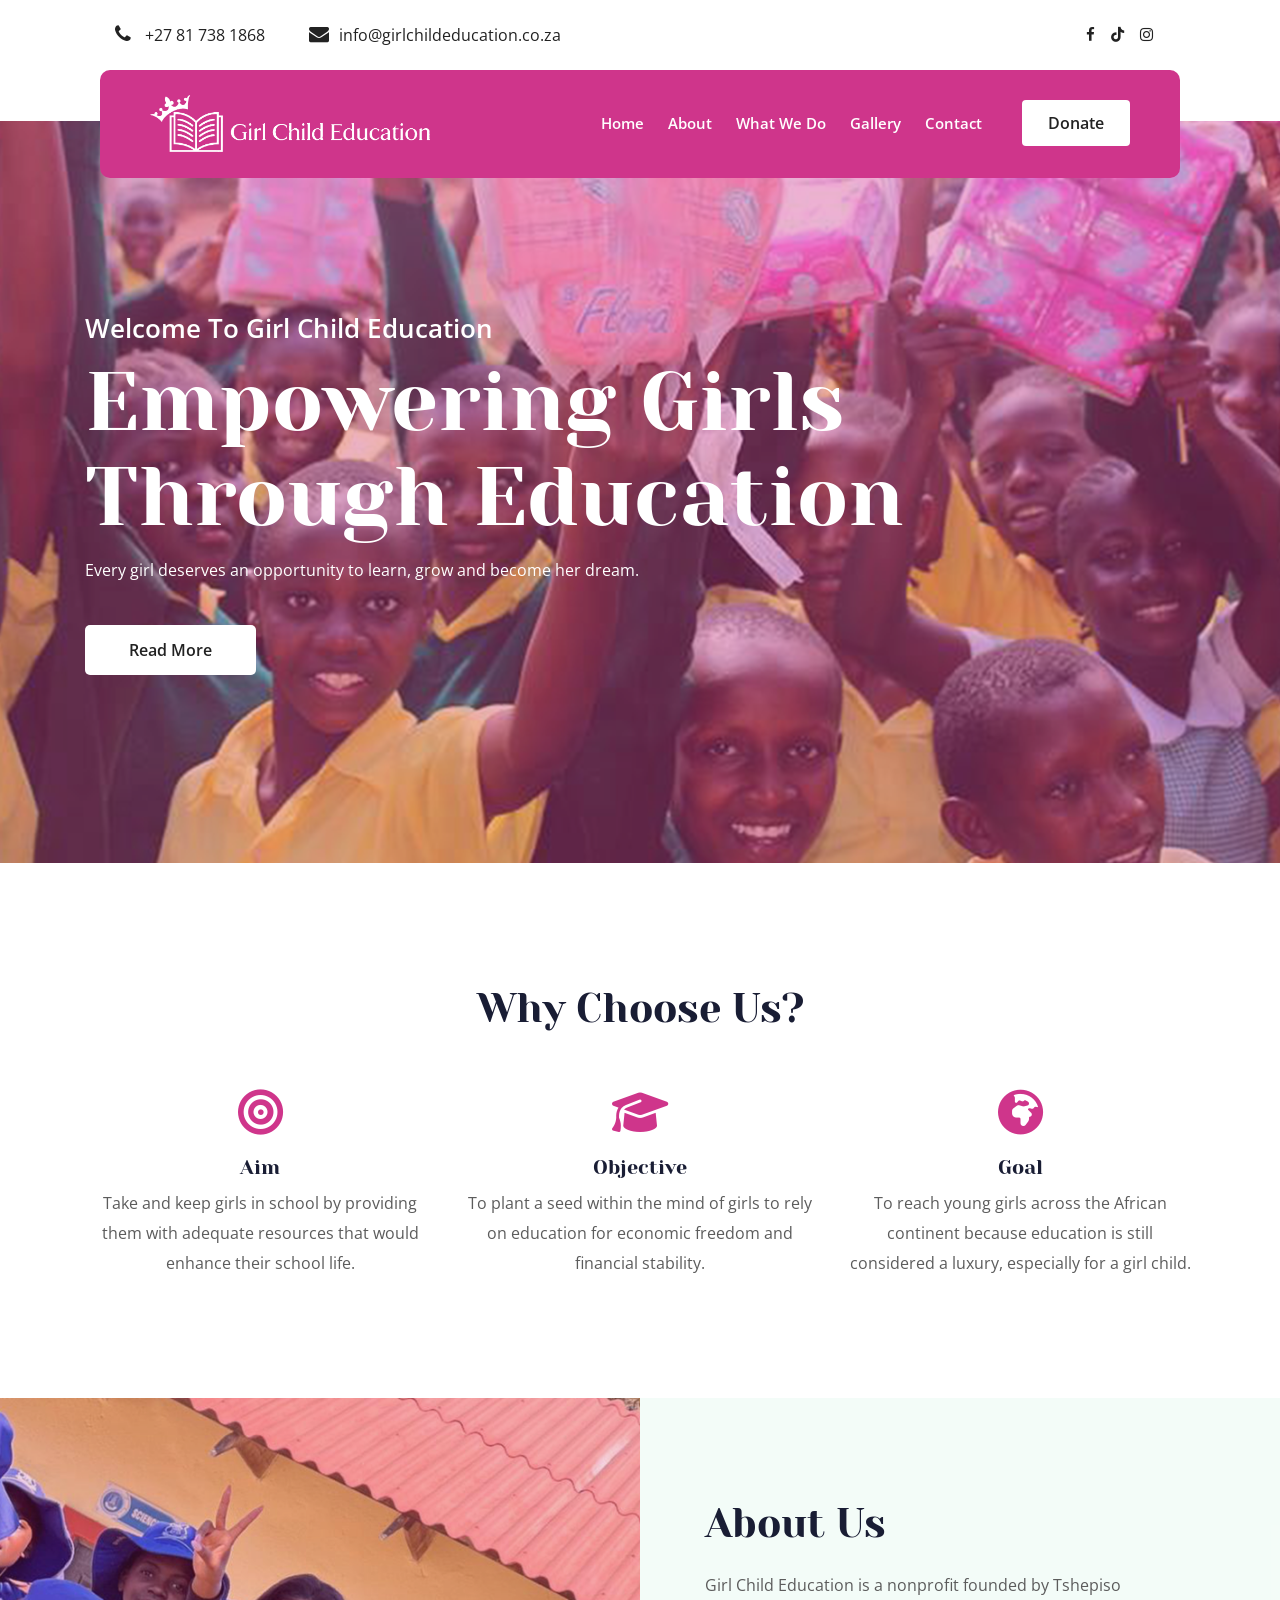
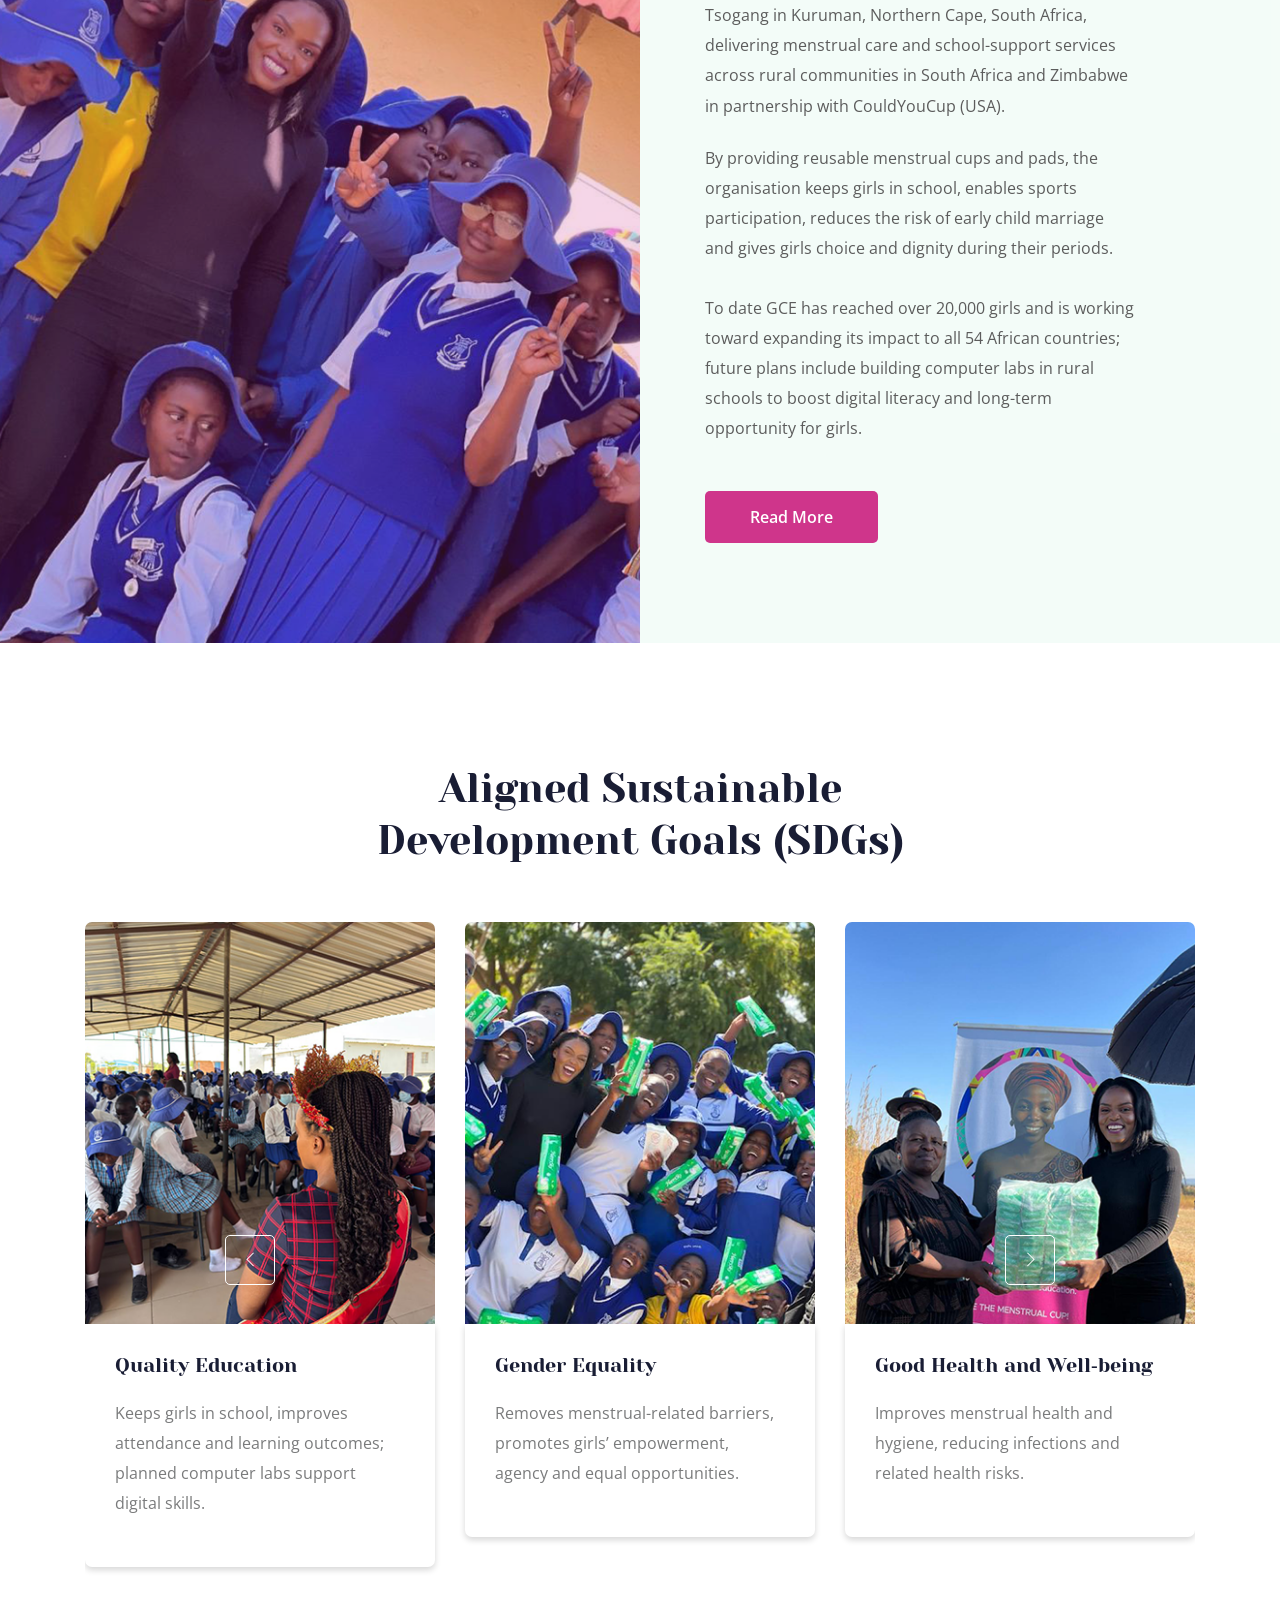
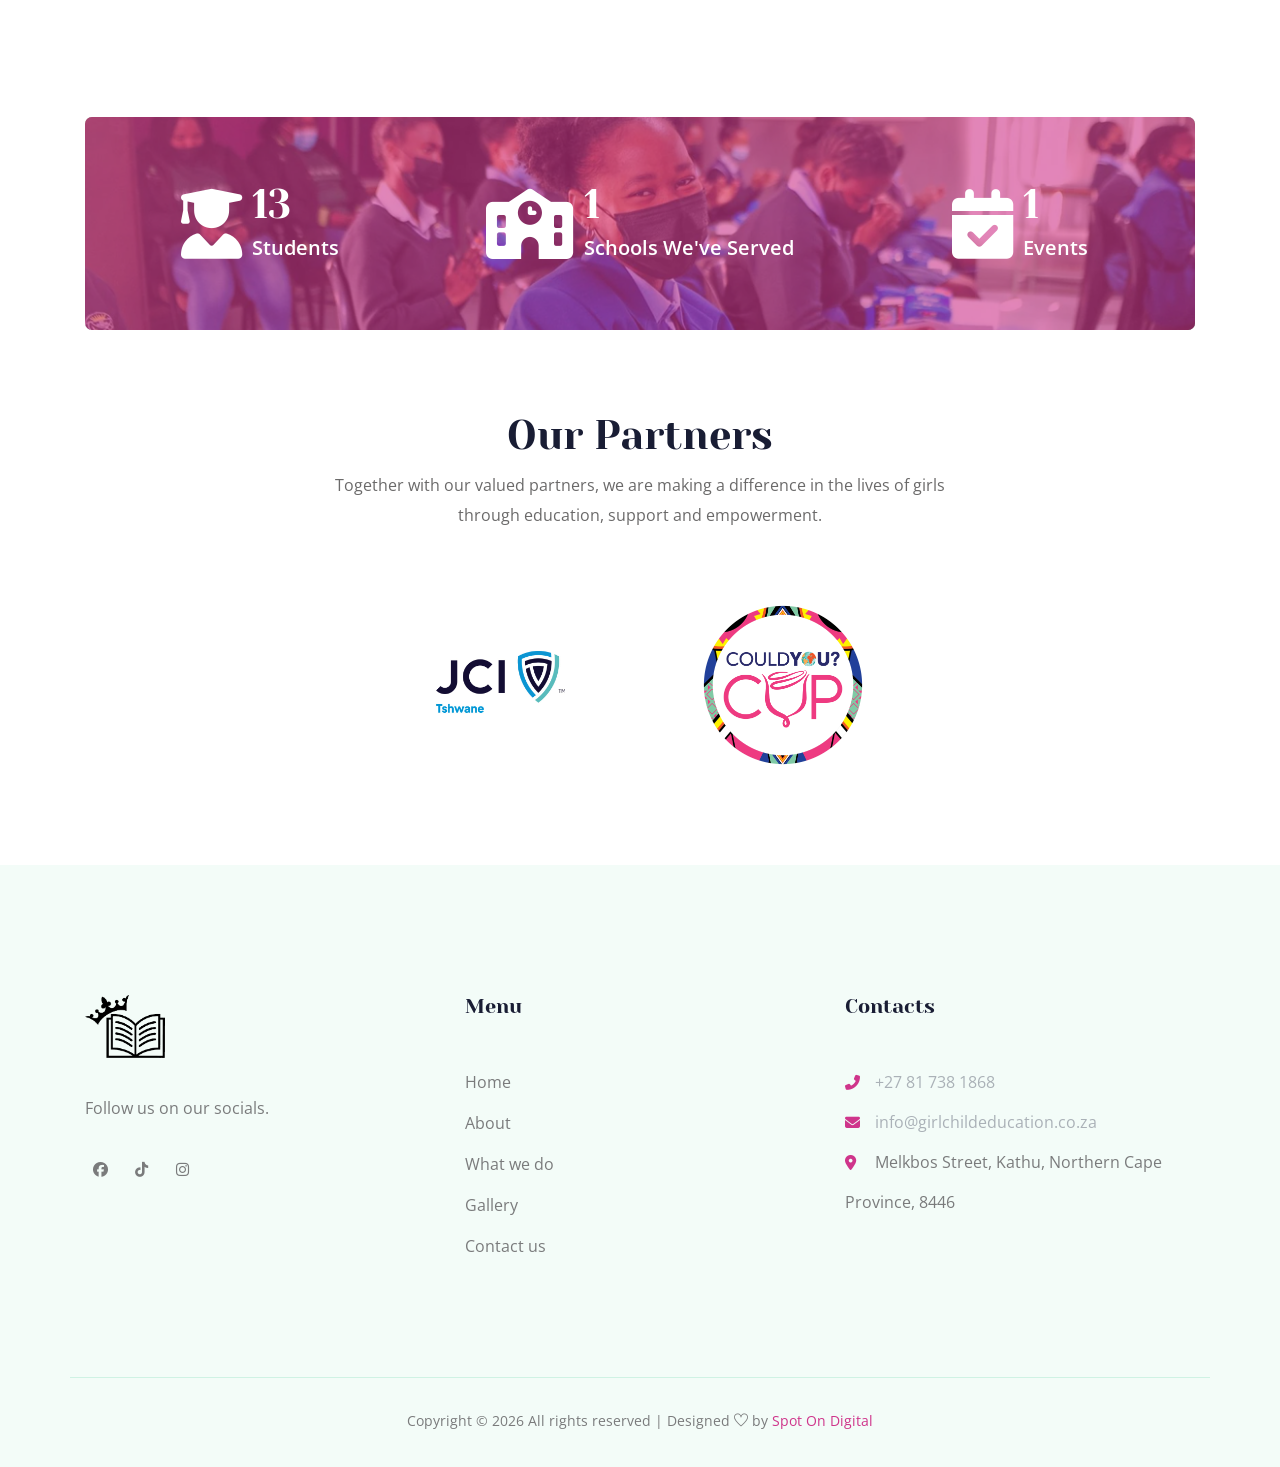
==== index.html @ 6af22355 "Add files via upload" ====
<!doctype html>
<html class="no-js" lang="zxx">

<head>
    <meta charset="utf-8">
    <meta http-equiv="x-ua-compatible" content="ie=edge">
    <title>Girl Child Education</title>
    <meta name="description" content="">
    <meta name="viewport" content="width=device-width, initial-scale=1">

    <!-- <link rel="manifest" href="site.webmanifest"> -->
    <link rel="shortcut icon" type="image/x-icon" href="img/favicon.png">
    
    <link rel="stylesheet" href="https://cdnjs.cloudflare.com/ajax/libs/font-awesome/6.5.2/css/all.min.css">
   

    <!-- CSS here -->
    <link rel="stylesheet" href="css/bootstrap.min.css">
    <link rel="stylesheet" href="css/owl.carousel.min.css">
    <link rel="stylesheet" href="css/magnific-popup.css">
    <link rel="stylesheet" href="css/font-awesome.min.css">
    <link rel="stylesheet" href="css/themify-icons.css">
    <link rel="stylesheet" href="css/nice-select.css">
    <link rel="stylesheet" href="css/flaticon.css">
    <link rel="stylesheet" href="css/gijgo.css">
    <link rel="stylesheet" href="css/animate.css">
    <link rel="stylesheet" href="css/slicknav.css">
    <link rel="stylesheet" href="css/style.css">
    <!-- <link rel="stylesheet" href="css/responsive.css"> -->
</head>

<body>
    <!--[if lte IE 9]>
            <p class="browserupgrade">You are using an <strong>outdated</strong> browser. Please <a href="https://browsehappy.com/">upgrade your browser</a> to improve your experience and security.</p>
        <![endif]-->


    <!-- header-start -->
    <header>
        <div class="header-area ">
            <div class="header-top_area">
                <div class="container-fluid">
                    <div class="row">
                        <div class="col-xl-6 col-md-12 col-lg-8">
                            <div class="short_contact_list">
                                <ul>
                                    <li><a href="#"> <i class="fa fa-phone"></i> +27 81 738 1868</a></li>
                                    <li><a href="#"> <i class="fa fa-envelope"></i>info@girlchildeducation.co.za</a></li>
                                </ul>
                            </div>
                        </div>
                        <div class="col-xl-6 col-md-6 col-lg-4">
                            <div class="social_media_links d-none d-lg-block">
                                <a href="#">
                                    <i class="fa fa-facebook"></i>
                                </a>
                                
                                <a href="#">
                                    <i class="fab fa-tiktok"></i>
                                </a>
                                
                                <a href="#">
                                    <i class="fa fa-instagram"></i>
                                </a>
                            </div>
                        </div>
                    </div>
                </div>
            </div>
            <div id="sticky-header" class="main-header-area">
                <div class="container-fluid">
                    <div class="row align-items-center">
                        
                    <div class="col-xl-3 col-lg-3">
                        <div class="logo">
                            <a href="index.html" class="d-flex align-items-center text-decoration-none">
                                <img src="img/logo.png" alt="Girl Child Education Logo"
                                     style="width: 280px; height: auto; margin-right: 12px;">
                            </a>
                        </div>
                    </div>

                       <div class="col-xl-9 col-lg-9">
                            <div class="main-menu">
                                <nav>
                                    <ul id="navigation">
                                        <li><a href="index.html">Home</a></li>
                                        <li><a href="about.html">About</a></li>
                                        <li><a href="what-we-do.html">What we do</a></li>
                                        <li><a href="gallery.html">Gallery</a></li>
                                        <li><a href="contact.html">Contact</a></li>
                                    </ul>
                                </nav>
                               <div class="Appointment">
                                    <div class="book_btn d-none d-lg-block">
                                        <a href="contact.html">Donate</a>
                                    </div>
                                </div>
                            </div>
                        </div>
                        <div class="col-12">
                            <div class="mobile_menu d-block d-lg-none"></div>
                        </div>
                    </div>
                </div>
            </div>
        </div>
    </header>
    <!-- header-end -->

    <!-- slider_area_start -->
    <div class="slider_area">
        <div class="single_slider  d-flex align-items-center slider_bg_1 overlay2">
            <div class="container">
                <div class="row">
                    <div class="col-lg-9">
                        <div class="slider_text ">
                            <span>Welcome to Girl Child Education</span>
                            <h3>Empowering Girls Through Education</h3>
                            <p>Every girl deserves an opportunity to learn, grow and become her dream.</p>
                            <a href="About.html" class="boxed-btn3">Read More
                            </a>
                        </div>
                    </div>
                </div>
            </div>
        </div>
    </div>
    <!-- slider_area_end -->
    
    
	
<!-- reson_area_start -->
<div class="reson_area section_padding">
    <div class="container">

        <div class="row justify-content-center">
            <div class="col-lg-6">
                <div class="section_title text-center mb-55">
                    <h3>Why Choose Us?</h3>
                </div>
            </div>
        </div>

        <div class="row justify-content-center">

            <!-- Aim -->
            <div class="col-md-4">
                <div class="single-defination text-center">
                    <div class="reason-icon">
                        <i class="fas fa-bullseye"></i>
                    </div>
                    <h4 class="mb-20">Aim</h4>
                    <p>
                        Take and keep girls in school by providing them with adequate resources that would enhance their school life.
                    </p>
                </div>
            </div>

            <!-- Objective -->
            <div class="col-md-4">
                <div class="single-defination text-center">
                    <div class="reason-icon">
                        <i class="fas fa-graduation-cap"></i>
                    </div>
                    <h4 class="mb-20">Objective</h4>
                    <p>
                        To plant a seed within the mind of girls to rely on education for economic freedom and financial stability.
                    </p>
                </div>
            </div>

            <!-- Goal -->
            <div class="col-md-4">
                <div class="single-defination text-center">
                    <div class="reason-icon">
                        <i class="fas fa-earth-africa"></i>
                    </div>
                    <h4 class="mb-20">Goal</h4>
                    <p>
                        To reach young girls across the African continent because education is still considered a luxury, especially for a girl child.
                    </p>
                </div>
            </div>

        </div>
    </div>
</div>
<!-- reson_area_end -->

    
    
    <!-- latest_activites_area_start  -->
    <div class="latest_activites_area">
        <div class=" video_bg_1 video_activite  d-flex align-items-center justify-content-center">
          
        </div>
        <div class="container">
            <div class="row">
                <div class="col-lg-6 offset-lg-6">
                    <div class="activites_info">
                        <div class="section_title">
                            <h3>About Us</h3>
                        </div>
                        <p class="para_1">Girl Child Education is a nonprofit founded by Tshepiso Tsogang in Kuruman, Northern Cape, South Africa, delivering menstrual care and school-support services across rural communities in South Africa and Zimbabwe in partnership with CouldYouCup (USA).</p>
                        <p class="para_2">By providing reusable menstrual cups and pads, the organisation keeps girls in school, enables sports participation, reduces the risk of early child marriage and gives girls choice and dignity during their periods.</p>
                        <p class="para_3">To date GCE has reached over 20,000 girls and is working toward expanding its impact to all 54 African countries; future plans include building computer labs in rural schools to boost digital literacy and long-term opportunity for girls.</p><br><br>
                        <a href="about.html" class="boxed-btn4">Read More</a>
                    </div>
                </div>
            </div>
        </div>
    </div>
    <!-- latest_activites_area_end  -->

   
    

    <!-- popular_causes_area_start  -->
    <div class="popular_causes_area section_padding">
        <div class="container">
            <div class="row justify-content-center">
                <div class="col-lg-6">
                    <div class="section_title text-center mb-55">
                        <h3>Aligned Sustainable Development Goals (SDGs)</h3>
                    </div>
                </div>
            </div>
            <div class="row">
                <div class="col-lg-12">
                    <div class="causes_active owl-carousel owl-theme">
                        <div class="single_cause">
                            <div class="thumb">
                                <img src="img/causes/1.png" alt="">
                            </div>
                            <div class="causes_content">
                                
                                <h4>Quality Education</h4>
                                <p>Keeps girls in school, improves attendance and learning outcomes; planned computer labs support digital skills.</p>
                            </div>
                        </div>
                        <div class="single_cause">
                            <div class="thumb">
                                <img src="img/causes/2.png" alt="">
                            </div>
                            <div class="causes_content">
                                
                                <h4>Gender Equality</h4>
                                <p>Removes menstrual-related barriers, promotes girls’ empowerment, agency and equal opportunities.</p>
                               
                            </div>
                        </div>
                        <div class="single_cause">
                            <div class="thumb">
                                <img src="img/causes/3.png" alt="">
                            </div>
                            <div class="causes_content">
                               
                                <h4>Good Health and Well‑being</h4>
                                <p>Improves menstrual health and hygiene, reducing infections and related health risks.</p>
                               
                            </div>
                        </div>
                        <div class="single_cause">
                            <div class="thumb">
                                <img src="img/causes/4.png" alt="">
                            </div>
                            <div class="causes_content">
                                
                                <h4>Clean Water and Sanitation</h4>
                                <p>Menstrual-care distribution pairs with sanitation and WASH needs essential for safe use and management.</p>
                              
                            </div>
                        </div>
                        <div class="single_cause">
                            <div class="thumb">
                                <img src="img/causes/5.png" alt="">
                            </div>
                            <div class="causes_content">
                                
                                <h4>Reduced Inequalities</h4>
                                <p>Targets underserved rural girls across borders, narrowing education and health gaps.</p>
                               
                            </div>
                        </div>
                        <div class="single_cause">
                            <div class="thumb">
                                <img src="img/causes/6.png" alt="">
                            </div>
                            <div class="causes_content">
                               
                                <h4>Industry, Innovation and Infrastructure</h4>
                                <p>Future computer labs build essential digital infrastructure and skills in rural schools.</p>
                               
                            </div>
                        </div>
                        <div class="single_cause">
                            <div class="thumb">
                                <img src="img/causes/7.png" alt="">
                            </div>
                            <div class="causes_content">
                               
                                <h4>Partnerships for the Goals</h4>
                                <p>Cross-border collaboration with CouldYouCup and local stakeholders strengthens delivery and scale.</p>
                               
                            </div>
                        </div>
                    </div>
                </div>
            </div>
        </div>
    </div>
    <!-- popular_causes_area_end  -->

  
<!-- counter_area_start -->
<div class="counter_area">
    <div class="container">
        <div class="counter_bg overlay">
            <div class="row">

                <!-- Students -->
                <div class="col-lg-4 col-md-6">
                    <div class="single_counter d-flex align-items-center justify-content-center">
                        <div class="icon">
                            <i class="fas fa-user-graduate"></i>
                        </div>
                        <div class="events">
                            <h3 class="counter">200</h3>
                            <p>Students</p>
                        </div>
                    </div>
                </div>

                <!-- Schools -->
                <div class="col-lg-4 col-md-6">
                    <div class="single_counter d-flex align-items-center justify-content-center">
                        <div class="icon">
                            <i class="fas fa-school"></i>
                        </div>
                        <div class="events">
                            <h3 class="counter">30</h3>
                            <p>Schools We've Served</p>
                        </div>
                    </div>
                </div>

                <!-- Events -->
                <div class="col-lg-4 col-md-6">
                    <div class="single_counter d-flex align-items-center justify-content-center">
                        <div class="icon">
                            <i class="fas fa-calendar-check"></i>
                        </div>
                        <div class="events">
                            <h3 class="counter">20</h3>
                            <p>Events</p>
                        </div>
                    </div>
                </div>

            </div>
        </div>
    </div>
</div>
<!-- counter_area_end -->


    

   <!-- Our Partners Section Start -->
<section class="gce-partners-area section_padding">
    <div class="container">

        <div class="row justify-content-center">
            <div class="col-lg-7">
                <div class="section_title text-center mb-55">
                    <h3>Our Partners</h3>
                    <p>
                        Together with our valued partners, we are making a difference
                        in the lives of girls through education, support and empowerment.
                    </p>
                </div>
            </div>
        </div>

        <div class="row justify-content-center align-items-center gce-partners-list">

            <!-- Partner 1 -->
            <div class="col-lg-3 col-md-4 col-6">
                <div class="gce-partner-logo">
                    <img src="img/partners/partner-1.jpeg"
                         alt="Partner 1">
                </div>
            </div>

            <!-- Partner 2 -->
            <div class="col-lg-3 col-md-4 col-6">
                <div class="gce-partner-logo">
                    <img src="img/partners/partner-2.jpeg"
                         alt="Partner 2">
                </div>
            </div>


        </div>

    </div>
</section>
<!-- Our Partners Section End -->
    
    
   
   <!-- footer_start  -->
    <footer class="footer">
        <div class="footer_top">
            <div class="container">
                <div class="row">
                    
                    <div class="col-xl-4 col-md-6 col-lg-4">
                        <div class="footer_widget">
                            <div class="footer_logo">
                                <a href="#">
                                    <img src="img/logo-black2.png" alt="Girl Child Education"
                                         style="width: 80px; height: auto;">
                                </a>
                            </div>

                            <p class="address_text">Follow us on our socials.</p>

                            <div class="socail_links">
                                <ul>
                                    <li>
                                        <a href="#" target="_blank" aria-label="Facebook">
                                            <i class="fab fa-facebook-f"></i>
                                        </a>
                                    </li>
                                    <li>
                                        <a href="#" target="_blank" aria-label="TikTok">
                                            <i class="fab fa-tiktok"></i>
                                        </a>
                                    </li>
                                    <li>
                                        <a href="#" target="_blank" aria-label="Instagram">
                                            <i class="fab fa-instagram"></i>
                                        </a>
                                    </li>
                                </ul>
                            </div>
                        </div>
                    </div>

                    <div class="col-xl-4 col-md-6 col-lg-2">
                        <div class="footer_widget">
                            <h3 class="footer_title">
                                Menu
                            </h3>
                            <ul class="links">
                                <li><a href="#">Home</a></li>
                                <li><a href="#">About</a></li>
                                <li><a href="#">What we do</a></li>
                                <li><a href="#">Gallery</a></li>
                                <li><a href="#">Contact us</a></li>
                            </ul>
                        </div>
                    </div>
                    
                     <div class="col-xl-4 col-md-6 col-lg-3">
                        <div class="footer_widget">
                            <h3 class="footer_title">
                                Contacts
                            </h3>

                            <div class="contacts">
                                <p>
                                    <i class="fas fa-phone-alt"></i>
                                    <a href="tel:+27817381868">+27 81 738 1868</a>
                                    <br>

                                    <i class="fas fa-envelope"></i>
                                    <a href="mailto:info@girlchildeducation.co.za">
                                        info@girlchildeducation.co.za
                                    </a>
                                    <br>

                                    <i class="fas fa-map-marker-alt"></i>
                                    Melkbos Street, Kathu, Northern Cape Province, 8446

                                </p>
                            </div>
                        </div>
                    </div>
                  
                </div>
            </div>
        </div>
        
            <div class="copy-right_text">
                <div class="container">
                    <div class="row">
                        <div class="bordered_1px"></div>

                        <div class="col-xl-12">
                            <p class="copy_right text-center">
                                Copyright &copy;
                                <script>document.write(new Date().getFullYear());</script>
                                All rights reserved |
                                Designed <i class="ti-heart" aria-hidden="true"></i> by
                                <a href="https://spotondigital.co.za" target="_blank">
                                    Spot On Digital
                                </a>
                            </p>
                        </div>
                    </div>
                </div>
            </div>

    </footer>
    <!-- footer_end  -->

    <!-- link that opens popup -->
    
    
        <script src="js/jquery.min.js"></script>
    <script src="js/owl.carousel.min.js"></script>

    <script>
    $('.causes_active').owlCarousel({
        loop: true,
        margin: 30,
        nav: true,
        dots: true,
        autoplay: false,
        navText: ['<span>&#8249;</span>', '<span>&#8250;</span>'],
        responsive: {
            0: {
                items: 1
            },
            600: {
                items: 2
            },
            1000: {
                items: 3
            }
        }
    });
    </script>
    

    
    <!-- JS here -->
    <script src="js/vendor/modernizr-3.5.0.min.js"></script>
    <script src="js/vendor/jquery-1.12.4.min.js"></script>
    <script src="js/popper.min.js"></script>
    <script src="js/bootstrap.min.js"></script>
    <script src="js/owl.carousel.min.js"></script>
    <script src="js/isotope.pkgd.min.js"></script>
    <script src="js/ajax-form.js"></script>
    <script src="js/waypoints.min.js"></script>
    <script src="js/jquery.counterup.min.js"></script>
    <script src="js/imagesloaded.pkgd.min.js"></script>
    <script src="js/scrollIt.js"></script>
    <script src="js/jquery.scrollUp.min.js"></script>
    <script src="js/wow.min.js"></script>
    <script src="js/nice-select.min.js"></script>
    <script src="js/jquery.slicknav.min.js"></script>
    <script src="js/jquery.magnific-popup.min.js"></script>
    <script src="js/plugins.js"></script>
    <script src="js/gijgo.min.js"></script>
    <!--contact js-->
    <script src="js/contact.js"></script>
    <script src="js/jquery.ajaxchimp.min.js"></script>
    <script src="js/jquery.form.js"></script>
    <script src="js/jquery.validate.min.js"></script>
    <script src="js/mail-script.js"></script>

    <script src="js/main.js"></script>
    
    
</body>

</html>
---- css/themify-icons.css ----
@font-face {
	font-family: 'themify';
	src:url('../fonts/themify.eot?-fvbane');
	src:url('../fonts/themify.eot?#iefix-fvbane') format('embedded-opentype'),
		url('../fonts/themify.woff?-fvbane') format('woff'),
		url('../fonts/themify.ttf?-fvbane') format('truetype'),
		url('../fonts/themify.svg?-fvbane#themify') format('svg');
	font-weight: normal;
	font-style: normal;
}

[class^="ti-"], [class*=" ti-"] {
	font-family: 'themify';
	/* speak: none; */
	font-style: normal;
	font-weight: normal;
	font-variant: normal;
	text-transform: none;
	line-height: 1;

	/* Better Font Rendering =========== */
	-webkit-font-smoothing: antialiased;
	-moz-osx-font-smoothing: grayscale;
}

.ti-wand:before {
	content: "\e600";
}
.ti-volume:before {
	content: "\e601";
}
.ti-user:before {
	content: "\e602";
}
.ti-unlock:before {
	content: "\e603";
}
.ti-unlink:before {
	content: "\e604";
}
.ti-trash:before {
	content: "\e605";
}
.ti-thought:before {
	content: "\e606";
}
.ti-target:before {
	content: "\e607";
}
.ti-tag:before {
	content: "\e608";
}
.ti-tablet:before {
	content: "\e609";
}
.ti-star:before {
	content: "\e60a";
}
.ti-spray:before {
	content: "\e60b";
}
.ti-signal:before {
	content: "\e60c";
}
.ti-shopping-cart:before {
	content: "\e60d";
}
.ti-shopping-cart-full:before {
	content: "\e60e";
}
.ti-settings:before {
	content: "\e60f";
}
.ti-search:before {
	content: "\e610";
}
.ti-zoom-in:before {
	content: "\e611";
}
.ti-zoom-out:before {
	content: "\e612";
}
.ti-cut:before {
	content: "\e613";
}
.ti-ruler:before {
	content: "\e614";
}
.ti-ruler-pencil:before {
	content: "\e615";
}
.ti-ruler-alt:before {
	content: "\e616";
}
.ti-bookmark:before {
	content: "\e617";
}
.ti-bookmark-alt:before {
	content: "\e618";
}
.ti-reload:before {
	content: "\e619";
}
.ti-plus:before {
	content: "\e61a";
}
.ti-pin:before {
	content: "\e61b";
}
.ti-pencil:before {
	content: "\e61c";
}
.ti-pencil-alt:before {
	content: "\e61d";
}
.ti-paint-roller:before {
	content: "\e61e";
}
.ti-paint-bucket:before {
	content: "\e61f";
}
.ti-na:before {
	content: "\e620";
}
.ti-mobile:before {
	content: "\e621";
}
.ti-minus:before {
	content: "\e622";
}
.ti-medall:before {
	content: "\e623";
}
.ti-medall-alt:before {
	content: "\e624";
}
.ti-marker:before {
	content: "\e625";
}
.ti-marker-alt:before {
	content: "\e626";
}
.ti-arrow-up:before {
	content: "\e627";
}
.ti-arrow-right:before {
	content: "\e628";
}
.ti-arrow-left:before {
	content: "\e629";
}
.ti-arrow-down:before {
	content: "\e62a";
}
.ti-lock:before {
	content: "\e62b";
}
.ti-location-arrow:before {
	content: "\e62c";
}
.ti-link:before {
	content: "\e62d";
}
.ti-layout:before {
	content: "\e62e";
}
.ti-layers:before {
	content: "\e62f";
}
.ti-layers-alt:before {
	content: "\e630";
}
.ti-key:before {
	content: "\e631";
}
.ti-import:before {
	content: "\e632";
}
.ti-image:before {
	content: "\e633";
}
.ti-heart:before {
	content: "\e634";
}
.ti-heart-broken:before {
	content: "\e635";
}
.ti-hand-stop:before {
	content: "\e636";
}
.ti-hand-open:before {
	content: "\e637";
}
.ti-hand-drag:before {
	content: "\e638";
}
.ti-folder:before {
	content: "\e639";
}
.ti-flag:before {
	content: "\e63a";
}
.ti-flag-alt:before {
	content: "\e63b";
}
.ti-flag-alt-2:before {
	content: "\e63c";
}
.ti-eye:before {
	content: "\e63d";
}
.ti-export:before {
	content: "\e63e";
}
.ti-exchange-vertical:before {
	content: "\e63f";
}
.ti-desktop:before {
	content: "\e640";
}
.ti-cup:before {
	content: "\e641";
}
.ti-crown:before {
	content: "\e642";
}
.ti-comments:before {
	content: "\e643";
}
.ti-comment:before {
	content: "\e644";
}
.ti-comment-alt:before {
	content: "\e645";
}
.ti-close:before {
	content: "\e646";
}
.ti-clip:before {
	content: "\e647";
}
.ti-angle-up:before {
	content: "\e648";
}
.ti-angle-right:before {
	content: "\e649";
}
.ti-angle-left:before {
	content: "\e64a";
}
.ti-angle-down:before {
	content: "\e64b";
}
.ti-check:before {
	content: "\e64c";
}
.ti-check-box:before {
	content: "\e64d";
}
.ti-camera:before {
	content: "\e64e";
}
.ti-announcement:before {
	content: "\e64f";
}
.ti-brush:before {
	content: "\e650";
}
.ti-briefcase:before {
	content: "\e651";
}
.ti-bolt:before {
	content: "\e652";
}
.ti-bolt-alt:before {
	content: "\e653";
}
.ti-blackboard:before {
	content: "\e654";
}
.ti-bag:before {
	content: "\e655";
}
.ti-move:before {
	content: "\e656";
}
.ti-arrows-vertical:before {
	content: "\e657";
}
.ti-arrows-horizontal:before {
	content: "\e658";
}
.ti-fullscreen:before {
	content: "\e659";
}
.ti-arrow-top-right:before {
	content: "\e65a";
}
.ti-arrow-top-left:before {
	content: "\e65b";
}
.ti-arrow-circle-up:before {
	content: "\e65c";
}
.ti-arrow-circle-right:before {
	content: "\e65d";
}
.ti-arrow-circle-left:before {
	content: "\e65e";
}
.ti-arrow-circle-down:before {
	content: "\e65f";
}
.ti-angle-double-up:before {
	content: "\e660";
}
.ti-angle-double-right:before {
	content: "\e661";
}
.ti-angle-double-left:before {
	content: "\e662";
}
.ti-angle-double-down:before {
	content: "\e663";
}
.ti-zip:before {
	content: "\e664";
}
.ti-world:before {
	content: "\e665";
}
.ti-wheelchair:before {
	content: "\e666";
}
.ti-view-list:before {
	content: "\e667";
}
.ti-view-list-alt:before {
	content: "\e668";
}
.ti-view-grid:before {
	content: "\e669";
}
.ti-uppercase:before {
	content: "\e66a";
}
.ti-upload:before {
	content: "\e66b";
}
.ti-underline:before {
	content: "\e66c";
}
.ti-truck:before {
	content: "\e66d";
}
.ti-timer:before {
	content: "\e66e";
}
.ti-ticket:before {
	content: "\e66f";
}
.ti-thumb-up:before {
	content: "\e670";
}
.ti-thumb-down:before {
	content: "\e671";
}
.ti-text:before {
	content: "\e672";
}
.ti-stats-up:before {
	content: "\e673";
}
.ti-stats-down:before {
	content: "\e674";
}
.ti-split-v:before {
	content: "\e675";
}
.ti-split-h:before {
	content: "\e676";
}
.ti-smallcap:before {
	content: "\e677";
}
.ti-shine:before {
	content: "\e678";
}
.ti-shift-right:before {
	content: "\e679";
}
.ti-shift-left:before {
	content: "\e67a";
}
.ti-shield:before {
	content: "\e67b";
}
.ti-notepad:before {
	content: "\e67c";
}
.ti-server:before {
	content: "\e67d";
}
.ti-quote-right:before {
	content: "\e67e";
}
.ti-quote-left:before {
	content: "\e67f";
}
.ti-pulse:before {
	content: "\e680";
}
.ti-printer:before {
	content: "\e681";
}
.ti-power-off:before {
	content: "\e682";
}
.ti-plug:before {
	content: "\e683";
}
.ti-pie-chart:before {
	content: "\e684";
}
.ti-paragraph:before {
	content: "\e685";
}
.ti-panel:before {
	content: "\e686";
}
.ti-package:before {
	content: "\e687";
}
.ti-music:before {
	content: "\e688";
}
.ti-music-alt:before {
	content: "\e689";
}
.ti-mouse:before {
	content: "\e68a";
}
.ti-mouse-alt:before {
	content: "\e68b";
}
.ti-money:before {
	content: "\e68c";
}
.ti-microphone:before {
	content: "\e68d";
}
.ti-menu:before {
	content: "\e68e";
}
.ti-menu-alt:before {
	content: "\e68f";
}
.ti-map:before {
	content: "\e690";
}
.ti-map-alt:before {
	content: "\e691";
}
.ti-loop:before {
	content: "\e692";
}
.ti-location-pin:before {
	content: "\e693";
}
.ti-list:before {
	content: "\e694";
}
.ti-light-bulb:before {
	content: "\e695";
}
.ti-Italic:before {
	content: "\e696";
}
.ti-info:before {
	content: "\e697";
}
.ti-infinite:before {
	content: "\e698";
}
.ti-id-badge:before {
	content: "\e699";
}
.ti-hummer:before {
	content: "\e69a";
}
.ti-home:before {
	content: "\e69b";
}
.ti-help:before {
	content: "\e69c";
}
.ti-headphone:before {
	content: "\e69d";
}
.ti-harddrives:before {
	content: "\e69e";
}
.ti-harddrive:before {
	content: "\e69f";
}
.ti-gift:before {
	content: "\e6a0";
}
.ti-game:before {
	content: "\e6a1";
}
.ti-filter:before {
	content: "\e6a2";
}
.ti-files:before {
	content: "\e6a3";
}
.ti-file:before {
	content: "\e6a4";
}
.ti-eraser:before {
	content: "\e6a5";
}
.ti-envelope:before {
	content: "\e6a6";
}
.ti-download:before {
	content: "\e6a7";
}
.ti-direction:before {
	content: "\e6a8";
}
.ti-direction-alt:before {
	content: "\e6a9";
}
.ti-dashboard:before {
	content: "\e6aa";
}
.ti-control-stop:before {
	content: "\e6ab";
}
.ti-control-shuffle:before {
	content: "\e6ac";
}
.ti-control-play:before {
	content: "\e6ad";
}
.ti-control-pause:before {
	content: "\e6ae";
}
.ti-control-forward:before {
	content: "\e6af";
}
.ti-control-backward:before {
	content: "\e6b0";
}
.ti-cloud:before {
	content: "\e6b1";
}
.ti-cloud-up:before {
	content: "\e6b2";
}
.ti-cloud-down:before {
	content: "\e6b3";
}
.ti-clipboard:before {
	content: "\e6b4";
}
.ti-car:before {
	content: "\e6b5";
}
.ti-calendar:before {
	content: "\e6b6";
}
.ti-book:before {
	content: "\e6b7";
}
.ti-bell:before {
	content: "\e6b8";
}
.ti-basketball:before {
	content: "\e6b9";
}
.ti-bar-chart:before {
	content: "\e6ba";
}
.ti-bar-chart-alt:before {
	content: "\e6bb";
}
.ti-back-right:before {
	content: "\e6bc";
}
.ti-back-left:before {
	content: "\e6bd";
}
.ti-arrows-corner:before {
	content: "\e6be";
}
.ti-archive:before {
	content: "\e6bf";
}
.ti-anchor:before {
	content: "\e6c0";
}
.ti-align-right:before {
	content: "\e6c1";
}
.ti-align-left:before {
	content: "\e6c2";
}
.ti-align-justify:before {
	content: "\e6c3";
}
.ti-align-center:before {
	content: "\e6c4";
}
.ti-alert:before {
	content: "\e6c5";
}
.ti-alarm-clock:before {
	content: "\e6c6";
}
.ti-agenda:before {
	content: "\e6c7";
}
.ti-write:before {
	content: "\e6c8";
}
.ti-window:before {
	content: "\e6c9";
}
.ti-widgetized:before {
	content: "\e6ca";
}
.ti-widget:before {
	content: "\e6cb";
}
.ti-widget-alt:before {
	content: "\e6cc";
}
.ti-wallet:before {
	content: "\e6cd";
}
.ti-video-clapper:before {
	content: "\e6ce";
}
.ti-video-camera:before {
	content: "\e6cf";
}
.ti-vector:before {
	content: "\e6d0";
}
.ti-themify-logo:before {
	content: "\e6d1";
}
.ti-themify-favicon:before {
	content: "\e6d2";
}
.ti-themify-favicon-alt:before {
	content: "\e6d3";
}
.ti-support:before {
	content: "\e6d4";
}
.ti-stamp:before {
	content: "\e6d5";
}
.ti-split-v-alt:before {
	content: "\e6d6";
}
.ti-slice:before {
	content: "\e6d7";
}
.ti-shortcode:before {
	content: "\e6d8";
}
.ti-shift-right-alt:before {
	content: "\e6d9";
}
.ti-shift-left-alt:before {
	content: "\e6da";
}
.ti-ruler-alt-2:before {
	content: "\e6db";
}
.ti-receipt:before {
	content: "\e6dc";
}
.ti-pin2:before {
	content: "\e6dd";
}
.ti-pin-alt:before {
	content: "\e6de";
}
.ti-pencil-alt2:before {
	content: "\e6df";
}
.ti-palette:before {
	content: "\e6e0";
}
.ti-more:before {
	content: "\e6e1";
}
.ti-more-alt:before {
	content: "\e6e2";
}
.ti-microphone-alt:before {
	content: "\e6e3";
}
.ti-magnet:before {
	content: "\e6e4";
}
.ti-line-double:before {
	content: "\e6e5";
}
.ti-line-dotted:before {
	content: "\e6e6";
}
.ti-line-dashed:before {
	content: "\e6e7";
}
.ti-layout-width-full:before {
	content: "\e6e8";
}
.ti-layout-width-default:before {
	content: "\e6e9";
}
.ti-layout-width-default-alt:before {
	content: "\e6ea";
}
.ti-layout-tab:before {
	content: "\e6eb";
}
.ti-layout-tab-window:before {
	content: "\e6ec";
}
.ti-layout-tab-v:before {
	content: "\e6ed";
}
.ti-layout-tab-min:before {
	content: "\e6ee";
}
.ti-layout-slider:before {
	content: "\e6ef";
}
.ti-layout-slider-alt:before {
	content: "\e6f0";
}
.ti-layout-sidebar-right:before {
	content: "\e6f1";
}
.ti-layout-sidebar-none:before {
	content: "\e6f2";
}
.ti-layout-sidebar-left:before {
	content: "\e6f3";
}
.ti-layout-placeholder:before {
	content: "\e6f4";
}
.ti-layout-menu:before {
	content: "\e6f5";
}
.ti-layout-menu-v:before {
	content: "\e6f6";
}
.ti-layout-menu-separated:before {
	content: "\e6f7";
}
.ti-layout-menu-full:before {
	content: "\e6f8";
}
.ti-layout-media-right-alt:before {
	content: "\e6f9";
}
.ti-layout-media-right:before {
	content: "\e6fa";
}
.ti-layout-media-overlay:before {
	content: "\e6fb";
}
.ti-layout-media-overlay-alt:before {
	content: "\e6fc";
}
.ti-layout-media-overlay-alt-2:before {
	content: "\e6fd";
}
.ti-layout-media-left-alt:before {
	content: "\e6fe";
}
.ti-layout-media-left:before {
	content: "\e6ff";
}
.ti-layout-media-center-alt:before {
	content: "\e700";
}
.ti-layout-media-center:before {
	content: "\e701";
}
.ti-layout-list-thumb:before {
	content: "\e702";
}
.ti-layout-list-thumb-alt:before {
	content: "\e703";
}
.ti-layout-list-post:before {
	content: "\e704";
}
.ti-layout-list-large-image:before {
	content: "\e705";
}
.ti-layout-line-solid:before {
	content: "\e706";
}
.ti-layout-grid4:before {
	content: "\e707";
}
.ti-layout-grid3:before {
	content: "\e708";
}
.ti-layout-grid2:before {
	content: "\e709";
}
.ti-layout-grid2-thumb:before {
	content: "\e70a";
}
.ti-layout-cta-right:before {
	content: "\e70b";
}
.ti-layout-cta-left:before {
	content: "\e70c";
}
.ti-layout-cta-center:before {
	content: "\e70d";
}
.ti-layout-cta-btn-right:before {
	content: "\e70e";
}
.ti-layout-cta-btn-left:before {
	content: "\e70f";
}
.ti-layout-column4:before {
	content: "\e710";
}
.ti-layout-column3:before {
	content: "\e711";
}
.ti-layout-column2:before {
	content: "\e712";
}
.ti-layout-accordion-separated:before {
	content: "\e713";
}
.ti-layout-accordion-merged:before {
	content: "\e714";
}
.ti-layout-accordion-list:before {
	content: "\e715";
}
.ti-ink-pen:before {
	content: "\e716";
}
.ti-info-alt:before {
	content: "\e717";
}
.ti-help-alt:before {
	content: "\e718";
}
.ti-headphone-alt:before {
	content: "\e719";
}
.ti-hand-point-up:before {
	content: "\e71a";
}
.ti-hand-point-right:before {
	content: "\e71b";
}
.ti-hand-point-left:before {
	content: "\e71c";
}
.ti-hand-point-down:before {
	content: "\e71d";
}
.ti-gallery:before {
	content: "\e71e";
}
.ti-face-smile:before {
	content: "\e71f";
}
.ti-face-sad:before {
	content: "\e720";
}
.ti-credit-card:before {
	content: "\e721";
}
.ti-control-skip-forward:before {
	content: "\e722";
}
.ti-control-skip-backward:before {
	content: "\e723";
}
.ti-control-record:before {
	content: "\e724";
}
.ti-control-eject:before {
	content: "\e725";
}
.ti-comments-smiley:before {
	content: "\e726";
}
.ti-brush-alt:before {
	content: "\e727";
}
.ti-youtube:before {
	content: "\e728";
}
.ti-vimeo:before {
	content: "\e729";
}
.ti-twitter:before {
	content: "\e72a";
}
.ti-time:before {
	content: "\e72b";
}
.ti-tumblr:before {
	content: "\e72c";
}
.ti-skype:before {
	content: "\e72d";
}
.ti-share:before {
	content: "\e72e";
}
.ti-share-alt:before {
	content: "\e72f";
}
.ti-rocket:before {
	content: "\e730";
}
.ti-pinterest:before {
	content: "\e731";
}
.ti-new-window:before {
	content: "\e732";
}
.ti-microsoft:before {
	content: "\e733";
}
.ti-list-ol:before {
	content: "\e734";
}
.ti-linkedin:before {
	content: "\e735";
}
.ti-layout-sidebar-2:before {
	content: "\e736";
}
.ti-layout-grid4-alt:before {
	content: "\e737";
}
.ti-layout-grid3-alt:before {
	content: "\e738";
}
.ti-layout-grid2-alt:before {
	content: "\e739";
}
.ti-layout-column4-alt:before {
	content: "\e73a";
}
.ti-layout-column3-alt:before {
	content: "\e73b";
}
.ti-layout-column2-alt:before {
	content: "\e73c";
}
.ti-instagram:before {
	content: "\e73d";
}
.ti-google:before {
	content: "\e73e";
}
.ti-github:before {
	content: "\e73f";
}
.ti-flickr:before {
	content: "\e740";
}
.ti-facebook:before {
	content: "\e741";
}
.ti-dropbox:before {
	content: "\e742";
}
.ti-dribbble:before {
	content: "\e743";
}
.ti-apple:before {
	content: "\e744";
}
.ti-android:before {
	content: "\e745";
}
.ti-save:before {
	content: "\e746";
}
.ti-save-alt:before {
	content: "\e747";
}
.ti-yahoo:before {
	content: "\e748";
}
.ti-wordpress:before {
	content: "\e749";
}
.ti-vimeo-alt:before {
	content: "\e74a";
}
.ti-twitter-alt:before {
	content: "\e74b";
}
.ti-tumblr-alt:before {
	content: "\e74c";
}
.ti-trello:before {
	content: "\e74d";
}
.ti-stack-overflow:before {
	content: "\e74e";
}
.ti-soundcloud:before {
	content: "\e74f";
}
.ti-sharethis:before {
	content: "\e750";
}
.ti-sharethis-alt:before {
	content: "\e751";
}
.ti-reddit:before {
	content: "\e752";
}
.ti-pinterest-alt:before {
	content: "\e753";
}
.ti-microsoft-alt:before {
	content: "\e754";
}
.ti-linux:before {
	content: "\e755";
}
.ti-jsfiddle:before {
	content: "\e756";
}
.ti-joomla:before {
	content: "\e757";
}
.ti-html5:before {
	content: "\e758";
}
.ti-flickr-alt:before {
	content: "\e759";
}
.ti-email:before {
	content: "\e75a";
}
.ti-drupal:before {
	content: "\e75b";
}
.ti-dropbox-alt:before {
	content: "\e75c";
}
.ti-css3:before {
	content: "\e75d";
}
.ti-rss:before {
	content: "\e75e";
}
.ti-rss-alt:before {
	content: "\e75f";
}
---- css/nice-select.css ----
.nice-select {
  -webkit-tap-highlight-color: transparent;
  background-color: #fff;
  border-radius: 5px;
  border: solid 1px #e8e8e8;
  box-sizing: border-box;
  clear: both;
  cursor: pointer;
  display: block;
  float: left;
  font-family: inherit;
  font-size: 14px;
  font-weight: normal;
  height: 42px;
  line-height: 40px;
  outline: none;
  padding-left: 18px;
  padding-right: 30px;
  position: relative;
  text-align: left !important;
  -webkit-transition: all 0.2s ease-in-out;
  transition: all 0.2s ease-in-out;
  -webkit-user-select: none;
     -moz-user-select: none;
      -ms-user-select: none;
          user-select: none;
  white-space: nowrap;
  width: auto; }
  .nice-select:hover {
    border-color: #dbdbdb; }
  .nice-select:active, .nice-select.open, .nice-select:focus {
    border-color: #999; }


  .nice-select.disabled {
    border-color: #ededed;
    color: #999;
    pointer-events: none; }
    .nice-select.disabled:after {
      border-color: #cccccc; }
  .nice-select.wide {
    width: 100%; }
    .nice-select.wide .list {
      left: 0 !important;
      right: 0 !important; }
  .nice-select.right {
    float: right; }
    .nice-select.right .list {
      left: auto;
      right: 0; }
  .nice-select.small {
    font-size: 12px;
    height: 36px;
    line-height: 34px; }
    .nice-select.small:after {
      height: 4px;
      width: 4px; }
    .nice-select.small .option {
      line-height: 34px;
      min-height: 34px; }
  .nice-select .list {
    background-color: #fff;
    border-radius: 5px;
    box-shadow: 0 0 0 1px rgba(68, 68, 68, 0.11);
    box-sizing: border-box;
    margin-top: 4px;
    opacity: 0;
    overflow: hidden;
    padding: 0;
    pointer-events: none;
    position: absolute;
    top: 100%;
    left: 0;
    -webkit-transform-origin: 50% 0;
        -ms-transform-origin: 50% 0;
            transform-origin: 50% 0;
    -webkit-transform: scale(0.75) translateY(-21px);
        -ms-transform: scale(0.75) translateY(-21px);
            transform: scale(0.75) translateY(-21px);
    -webkit-transition: all 0.2s cubic-bezier(0.5, 0, 0, 1.25), opacity 0.15s ease-out;
    transition: all 0.2s cubic-bezier(0.5, 0, 0, 1.25), opacity 0.15s ease-out;
    z-index: 9; }
    .nice-select .list:hover .option:not(:hover) {
      background-color: transparent !important; }
  .nice-select .option {
    cursor: pointer;
    font-weight: 400;
    line-height: 40px;
    list-style: none;
    min-height: 40px;
    outline: none;
    padding-left: 18px;
    padding-right: 29px;
    text-align: left;
    -webkit-transition: all 0.2s;
    transition: all 0.2s; }
    .nice-select .option:hover, .nice-select .option.focus, .nice-select .option.selected.focus {
      background-color: #f6f6f6; }
    .nice-select .option.selected {
      font-weight: bold; }
    .nice-select .option.disabled {
      background-color: transparent;
      color: #999;
      cursor: default; }

.no-csspointerevents .nice-select .list {
  display: none; }

.no-csspointerevents .nice-select.open .list {
  display: block; }





  /* ,,,,,,,,,,,,,,,, */


  .nice-select:after {
    content: "\e64b";
    display: block;
    height: 5px;
    margin-top: -5px;
    pointer-events: none;
    position: absolute;
    right: 30px;
    top: 8px;
    transition: all 0.15s ease-in-out;
    width: 5px;
    font-family: 'themify';
    color: #ddd; }

    .nice-select.open:after {
 }
    .nice-select.open .list {
      opacity: 1;
      pointer-events: auto;
      -webkit-transform: scale(1) translateY(0);
          -ms-transform: scale(1) translateY(0);
              transform: scale(1) translateY(0); }
---- css/flaticon.css ----
/*
  	Flaticon icon font: Flaticon
  	Creation date: 16/01/2020 12:03
  	*/

@font-face {
  font-family: "Flaticon";
  src: url("../fonts/Flaticon.eot");
  src: url("../fonts/Flaticon.eot?#iefix") format("embedded-opentype"),
       url("../fonts/Flaticon.woff2") format("woff2"),
       url("../fonts/Flaticon.woff") format("woff"),
       url("../fonts/Flaticon.ttf") format("truetype"),
       url("../fonts/Flaticon.svg#Flaticon") format("svg");
  font-weight: normal;
  font-style: normal;
}

@media screen and (-webkit-min-device-pixel-ratio:0) {
  @font-face {
    font-family: "Flaticon";
    src: url("../fonts/Flaticon.svg#Flaticon") format("svg");
  }
}

[class^="flaticon-"]:before, [class*=" flaticon-"]:before,
[class^="flaticon-"]:after, [class*=" flaticon-"]:after {   
  font-family: Flaticon;
font-style: normal;
}

.flaticon-ui:before { content: "\f100"; }
.flaticon-calendar:before { content: "\f101"; }
.flaticon-heart-beat:before { content: "\f102"; }
.flaticon-in-love:before { content: "\f103"; }
.flaticon-hug:before { content: "\f104"; }
---- css/gijgo.css ----
.gj-button {
    background-color: #f5f5f5;
    border: 1px solid #ddd;
    color: #000;
    border-radius: 3px;
    padding: 6px 10px;
    cursor: pointer;
}

.gj-unselectable {
    -webkit-touch-callout: none;
    -webkit-user-select: none;
    -khtml-user-select: none;
    -moz-user-select: none;
    -ms-user-select: none;
    user-select: none;
}

.gj-row {
    display: -webkit-box;
    display: -ms-flexbox;
    display: flex;
    -ms-flex-wrap: wrap;
    flex-wrap: wrap;
}

.gj-margin-left-5 {
    margin-left: 5px;
}

.gj-margin-left-10 {
    margin-left: 10px;
}

.gj-width-full {
    width: 100%;
}

.gj-cursor-pointer {
    cursor: pointer;
}

.gj-text-align-center {
    text-align: center;
}

.gj-font-size-16 {
    font-size: 16px;
}

.gj-hidden {
    display: none;
}

/** Material Design */
.gj-button-md {
    background: 0 0;
    border: none;
    border-radius: 2px;
    color: rgba(0, 0, 0, 0.87);
    position: relative;
    height: 36px;
    margin: 0;
    min-width: 64px;
    padding: 0 16px;
    display: inline-block;
    font-family: "Roboto","Helvetica","Arial",sans-serif;
    font-size: 1rem;
    font-weight: 500;
    text-transform: uppercase;
    letter-spacing: 0;
    overflow: hidden;
    will-change: box-shadow;
    transition: box-shadow .2s cubic-bezier(.4,0,1,1),background-color .2s cubic-bezier(.4,0,.2,1),color .2s cubic-bezier(.4,0,.2,1);
    outline: none;
    cursor: pointer;
    text-decoration: none;
    text-align: center;
    line-height: 36px;
    vertical-align: middle;
    overflow: hidden;
    -webkit-user-select: none;
    -moz-user-select: none;
    -ms-user-select: none;
    user-select: none;
}

.gj-button-md:hover {
    background-color: rgba(158,158,158,.2);
}

.gj-button-md:disabled {
    color: rgba(0,0,0,.26);
    background: 0 0;
}

.gj-button-md .material-icons,
.gj-button-md .gj-icon {
    vertical-align: middle;
    /*font-size: 1.3rem;
    margin-right: 4px;*/
}

.gj-button-md.gj-button-md-icon {
    width: 24px;
    height: 31px;
    min-width: 24px;
    padding: 0px;
    display: table;
}

.gj-button-md.gj-button-md-icon .material-icons,
.gj-button-md.gj-button-md-icon .gj-icon {
    display: table-cell;
    margin-right: 0px;
    width: 24px;
    height: 24px;
}

.gj-button-md.active {
    background-color: rgba(158,158,158,.4);
}

.gj-button-md-group {
    position: relative;
    display: inline-block;
    vertical-align: middle;
}

.gj-textbox-md {
    border: none;
    border-bottom: 1px solid rgba(0,0,0,.42);
    display: block;
    font-family: "Helvetica","Arial",sans-serif;
    font-size: 16px;
    line-height: 16px;
    padding: 4px 0px;
    margin: 0;
    width: 100%;
    background: 0 0;
    text-align: left;
    color: rgba(0,0,0,.87);
}

.gj-textbox-md:focus,
.gj-textbox-md:active {
    border-bottom: 2px solid rgba(0,0,0,.42);
    outline: none;
}

.gj-textbox-md::placeholder {
    color: #8e8e8e;
}

.gj-textbox-md:-ms-input-placeholder {
    color: #8e8e8e;
}

.gj-textbox-md::-ms-input-placeholder {
    color: #8e8e8e;
}

.gj-md-spacer-24 {
    min-width: 24px;
    width: 24px;
    display: inline-block;
}

.gj-md-spacer-32 {
    min-width: 32px;
    width: 32px;
    display: inline-block;
}

.gj-modal {
    position: fixed;
    top: 0;
    right: 0;
    bottom: 0;
    left: 0;
    z-index: 1203;
    display: none;
    overflow: hidden;
    -webkit-overflow-scrolling: touch;
    outline: 0;
    background-color: rgba(0, 0, 0, 0.54118);
    transition: 200ms ease opacity;
    will-change: opacity;
}

/* List */
ul.gj-list li [data-role="wrapper"] {
    display: table;
    width: 100%;
}

ul.gj-list li [data-role="checkbox"] {
    display: table-cell;
    vertical-align:middle;
    text-align:center;
}

ul.gj-list li [data-role="image"] {
    display: table-cell;
    vertical-align:middle;
    text-align:center;
}

ul.gj-list li [data-role="display"] {
    display: table-cell;
    vertical-align:middle;
    cursor: pointer;
}

ul.gj-list li [data-role="display"]:empty:before {
  content: "\200b"; /* unicode zero width space character */
}

/* List - Bootstrap */
ul.gj-list-bootstrap {
    padding-left: 0px;
    margin-bottom: 0px;
}

ul.gj-list-bootstrap li {
    padding: 0px;
}

ul.gj-list-bootstrap li [data-role="wrapper"] {
    padding: 0px 10px;
}

ul.gj-list-bootstrap li [data-role="checkbox"] {
    width: 24px;
    padding: 3px;
}

ul.gj-list-bootstrap li [data-role="image"] {
    width: 24px;
    height: 24px;
}

ul.gj-list-bootstrap li [data-role="display"] {
    padding: 8px 0px 8px 4px;
}

.list-group-item.active ul li, .list-group-item.active:focus ul li, .list-group-item.active:hover ul li {
    text-shadow: none;
    color:initial;
}

/* List - Material Design */
ul.gj-list-md {
    padding: 0px;
    list-style: none;
    list-style-type: none;
    line-height: 24px;
    letter-spacing: 0;
    color: #616161; /* Gray 700 */
}

ul.gj-list-md li {
    display: list-item;
    list-style-type: none;
    padding: 0px;
    min-height: unset;
    box-sizing: border-box;
    align-items: center;
    cursor: default;
    overflow: hidden;

    font-family: "Roboto","Helvetica","Arial",sans-serif;
    font-size: 16px;
    font-weight: 400;
    letter-spacing: .04em;
    line-height: 1;
    
    -webkit-flex-direction: row;
    -ms-flex-direction: row;
    flex-direction: row;
    -webkit-flex-wrap: nowrap;
    -ms-flex-wrap: nowrap;
    flex-wrap: nowrap;
}

ul.gj-list-md li [data-role="checkbox"] {
    height: 24px;
    width: 24px;
}

ul.gj-list-md li [data-role="image"] {
    height: 24px;
    width: 24px;
}

ul.gj-list-md li [data-role="display"] {
    padding: 8px 0px 8px 5px;
    order: 0;
    flex-grow: 2;
    text-decoration: none;
    box-sizing: border-box;
    align-items: center;
    text-align: left;
    color: rgba(0,0,0,.87);
}

ul.gj-list-md li.disabled>[data-role="wrapper"]>[data-role="display"] {
    color: #9E9E9E; /* Gray 500 */
}

.gj-list-md-active {
    background: #e0e0e0;
    color: #3f51b5;
}


/* Picker */
.gj-picker {
    position: absolute;
    z-index: 1203;
    background-color: #fff;
}

.gj-picker .selected {
    color: #fff;
}

/* Material Design */
.gj-picker-md {
    font-family: "Roboto","Helvetica","Arial",sans-serif;
    font-size: 16px;
    font-weight: 400;
    letter-spacing: .04em;
    line-height: 1;
    color: rgba(0,0,0,.87);
    border: 1px solid #E0E0E0;
}

.gj-modal .gj-picker-md {
    border: 0px;
}

.gj-picker-md [role="header"] {
    color: rgba(255, 255, 255, 0.54);
    display: flex;
    background: #2196f3;
    align-items: baseline;
    user-select: none;
    justify-content: center;
}

.gj-picker-md [role="footer"] {
    float: right;
    padding: 10px;
}

.gj-picker-md [role="footer"] button.gj-button-md {
    color: #2196f3;
    font-weight: bold;
    font-size: 13px;
}

/* Bootstrap */
.gj-picker-bootstrap {
    border-radius: 4px;
    border: 1px solid #E0E0E0;
}

.gj-picker-bootstrap .selected {
    color: #888;
}

.gj-picker-bootstrap [role="header"] {
    background: #eee;
    color: #AAA;
}
@font-face {
    font-family: 'gijgo-material';
    src: url('../fonts/gijgo-material.eot?235541');
    src: url('../fonts/gijgo-material.eot?235541#iefix') format('embedded-opentype'), url('../fonts/gijgo-material.ttf?235541') format('truetype'), url('../fonts/gijgo-material.woff?235541') format('woff'), url('../fonts/gijgo-material.svg?235541#gijgo-material') format('svg');
    font-weight: normal;
    font-style: normal;
}

.gj-icon {
    /* use !important to prevent issues with browser extensions that change fonts */
    font-family: 'gijgo-material' !important;
    font-size: 24px;
    speak: none;
    font-style: normal;
    font-weight: normal;
    font-variant: normal;
    text-transform: none;
    line-height: 1;
    /* Enable Ligatures ================ */
    letter-spacing: 0;
    -webkit-font-feature-settings: "liga";
    -moz-font-feature-settings: "liga=1";
    -moz-font-feature-settings: "liga";
    -ms-font-feature-settings: "liga" 1;
    font-feature-settings: "liga";
    -webkit-font-variant-ligatures: discretionary-ligatures;
    font-variant-ligatures: discretionary-ligatures;
    /* Better Font Rendering =========== */
    -webkit-font-smoothing: antialiased;
    -moz-osx-font-smoothing: grayscale;
}

.gj-icon.undo:before {
    content: "\e900";
}

.gj-icon.vertical-align-top:before {
    content: "\e901";
}

.gj-icon.vertical-align-center:before {
    content: "\e902";
}

.gj-icon.vertical-align-bottom:before {
    content: "\e903";
}

.gj-icon.arrow-dropup:before {
    content: "\e904";
}

.gj-icon.clock:before {
    content: "\e905";
}

.gj-icon.refresh:before {
    content: "\e906";
}

.gj-icon.last-page:before {
    content: "\e907";
}

.gj-icon.first-page:before {
    content: "\e908";
}

.gj-icon.cancel:before {
    content: "\e909";
}

.gj-icon.clear:before {
    content: "\e90a";
}

.gj-icon.check-circle:before {
    content: "\e90b";
}

.gj-icon.delete:before {
    content: "\e90c";
}

.gj-icon.arrow-upward:before {
    content: "\e90d";
}

.gj-icon.arrow-forward:before {
    content: "\e90e";
}

.gj-icon.arrow-downward:before {
    content: "\e90f";
}

.gj-icon.arrow-back:before {
    content: "\e910";
}

.gj-icon.list-numbered:before {
    content: "\e911";
}

.gj-icon.list-bulleted:before {
    content: "\e912";
}

.gj-icon.indent-increase:before {
    content: "\e913";
}

.gj-icon.indent-decrease:before {
    content: "\e914";
}

.gj-icon.redo:before {
    content: "\e915";
}

.gj-icon.align-right:before {
    content: "\e916";
}

.gj-icon.align-left:before {
    content: "\e917";
}

.gj-icon.align-justify:before {
    content: "\e918";
}

.gj-icon.align-center:before {
    content: "\e919";
}

.gj-icon.strikethrough:before {
    content: "\e91a";
}

.gj-icon.italic:before {
    content: "\e91b";
}

.gj-icon.underlined:before {
    content: "\e91c";
}

.gj-icon.bold:before {
    content: "\e91d";
}

.gj-icon.arrow-dropdown:before {
    content: "\e91e";
}

.gj-icon.done:before {
    content: "\e91f";
}

.gj-icon.pencil:before {
    content: "\e920";
}

.gj-icon.minus:before {
    content: "\e921";
}

.gj-icon.plus:before {
    content: "\e922";
}

.gj-icon.chevron-up:before {
    content: "\e923";
}

.gj-icon.chevron-right:before {
    content: "\e924";
}

.gj-icon.chevron-down:before {
    content: "\e925";
}

.gj-icon.chevron-left:before {
    content: "\e926";
}

.gj-icon.event:before {
    content: "\e927";
}
.gj-draggable {
    cursor: move;
}
.gj-resizable-handle {
    position: absolute;
    font-size: 0.1px;
    display: block;
    -ms-touch-action: none;
    touch-action: none;
    z-index: 1203;
}

.gj-resizable-n {
    cursor: n-resize;
    height: 7px;
    width: 100%;
    top: -5px;
    left: 0;
}
.gj-resizable-e {
    cursor: e-resize;
    width: 7px;
    right: -5px;
    top: 0;
    height: 100%;
}
.gj-resizable-s {
    cursor: s-resize;
    height: 7px;
    width: 100%;
    bottom: -5px;
    left: 0;
}
.gj-resizable-w {
	cursor: w-resize;
	width: 7px;
	left: -5px;
	top: 0;
	height: 100%;
}
.gj-resizable-se {
	cursor: se-resize;
	width: 12px;
	height: 12px;
	right: 1px;
	bottom: 1px;
}
.gj-resizable-sw {
	cursor: sw-resize;
	width: 9px;
	height: 9px;
	left: -5px;
	bottom: -5px;
}
.gj-resizable-nw {
	cursor: nw-resize;
	width: 9px;
	height: 9px;
	left: -5px;
	top: -5px;
}
.gj-resizable-ne {
	cursor: ne-resize;
	width: 9px;
	height: 9px;
	right: -5px;
	top: -5px;
}

.gj-dialog-footer {
    position: absolute;
    bottom: 0px;
    width: 100%;
    margin-top: 0px;
}

.gj-dialog-scrollable [data-role="body"] {
    overflow-x: hidden;
    overflow-y: scroll;
}

/** Bootstrap 3 **/
.gj-dialog-bootstrap {
    overflow: hidden;
    z-index: 1202;
}

.gj-dialog-bootstrap [data-role="title"] {
    display: inline;
}
.gj-dialog-bootstrap [data-role="close"] {
    line-height: 1.42857143;
}

/** Bootstrap 4 **/
.gj-dialog-bootstrap4 {
    overflow: hidden;
    z-index: 1202;
}

.gj-dialog-bootstrap4 [data-role="title"] {
    display: inline;
}
.gj-dialog-bootstrap4 [data-role="close"] {
    line-height: 1.5;
}

/** Material Design **/
.gj-dialog-md {
    background-color: #FFF;
    overflow: hidden;
    border: none;
    box-shadow: 0 11px 15px -7px rgba(0,0,0,.2), 0 24px 38px 3px rgba(0,0,0,.14), 0 9px 46px 8px rgba(0,0,0,.12);
    box-sizing: border-box;
    position: relative;
    display: -webkit-box;
    display: -webkit-flex;
    display: -ms-flexbox;
    display: flex;
    -webkit-box-orient: vertical;
    -webkit-box-direction: normal;
    -webkit-flex-direction: column;
    -ms-flex-direction: column;
    flex-direction: column;
    -webkit-background-clip: padding-box;
    background-clip: padding-box;
    outline: 0;
    z-index: 1202;
}

.gj-dialog-md-header {
    padding: 24px 24px 0px 24px;
    font-family: "Roboto","Helvetica","Arial",sans-serif;
}

.gj-dialog-md-title {
    margin: 0;
    font-weight: 400;
    display: inline;
    line-height: 28px;
    font-size: 20px;
}

.gj-dialog-md-close {
    -webkit-appearance: none;
    padding: 0;
    cursor: pointer;
    background: 0 0;
    border: 0;
    float: right;
    line-height: 28px;
    font-size: 28px;
}

.gj-dialog-md-body {
    padding: 20px 24px 24px 24px;
    color: rgba(0,0,0,.54);
    font-family: "Helvetica","Arial",sans-serif;
    font-size: 14px;
    font-weight: 400;
    line-height: 20px;
}

.gj-dialog-md-footer {
    padding: 8px 8px 8px 24px;
    display: -webkit-flex;
    display: -ms-flexbox;
    display: flex;
    -webkit-flex-direction: row-reverse;
    -ms-flex-direction: row-reverse;
    flex-direction: row-reverse;
    -webkit-flex-wrap: wrap;
    -ms-flex-wrap: wrap;
    flex-wrap: wrap;

    box-sizing: border-box;
}

.gj-dialog-md-footer>*:first-child {
    margin-right: 0;
}

.gj-dialog-md-footer>* {
    margin-right: 8px;
    height: 36px;
}
DIV.gj-grid-wrapper {
    margin: auto;
    position: relative;
    clear:both;
    z-index: 1;
}

TABLE.gj-grid {
    margin: auto;    
    border-collapse: collapse;
    width: 100%;
    table-layout: fixed;
}

TABLE.gj-grid THEAD TH [data-role="selectAll"] {
    margin: auto;
}

TABLE.gj-grid THEAD TH [data-role="title"] {
    display: inline-block;
}

TABLE.gj-grid THEAD TH [data-role="sorticon"] {
    display: inline-block;
}

TABLE.gj-grid THEAD TH {
    overflow: hidden;
    text-overflow: ellipsis;
}

TABLE.gj-grid.autogrow-header-row THEAD TH {
    overflow: auto;
    text-overflow: initial;
    white-space: pre-wrap;
    -ms-word-break: break-word;
    word-break: break-word;
}

TABLE.gj-grid > tbody > tr > td {
    overflow: hidden;
    position: relative;
}

table.gj-grid tbody div[data-role="display"] {
    vertical-align: middle;
    text-indent: 0;
    white-space: pre-wrap;
    -ms-word-break: break-word;
    word-break: break-word;
}

table.gj-grid.fixed-body-rows tbody div[data-role="display"] {
    overflow: hidden;
    text-overflow: ellipsis;
    white-space: nowrap;
    -ms-word-break: initial;
    word-break: initial;
}

table.gj-grid tfoot DIV[data-role="display"] {
    vertical-align: middle;
    text-indent: 0;
    display: flex;
}

TABLE.gj-grid .fa {
    padding: 2px;
}

TABLE.gj-grid > tbody > tr > td > div {
    padding: 2px;
    overflow: hidden;
}

DIV.gj-grid-wrapper DIV.gj-grid-loading-cover
{
    background: #BBBBBB;
    opacity: 0.5;
    position: absolute;
    vertical-align: middle;
}

DIV.gj-grid-wrapper DIV.gj-grid-loading-text
{
    position: absolute;
    font-weight: bold;
}

/* Bootstrap Theme */
table.gj-grid-bootstrap thead th {
    background-color: #f5f5f5;
    vertical-align:middle;
}

table.gj-grid-bootstrap thead th [data-role="sorticon"] {
    margin-left: 5px;
}

table.gj-grid-bootstrap thead th [data-role="sorticon"] i.gj-icon,
table.gj-grid-bootstrap thead th [data-role="sorticon"] i.material-icons {
    position: absolute;
    font-size: 20px;
    top: 15px;
}

table.gj-grid-bootstrap tbody tr td div[data-role="display"] {
    padding: 0px;
}

.gj-grid-bootstrap-4 .gj-checkbox-bootstrap {
    display: inline-block;
    padding-top: 2px;
}

.gj-grid-bootstrap-4 tbody tr.active {
    background-color: rgba(0,0,0,.075);
}

/* Material Design Theme */
.gj-grid-md {
    position: relative;
    border: 1px solid #e0e0e0;
    border-collapse: collapse;
    white-space: nowrap;
    font-size: 13px;
    font-family: "Roboto","Helvetica","Arial",sans-serif;
    background-color: #fff;
}

.gj-grid-md td:first-of-type, .gj-grid-md th:first-of-type {
    padding-left: 24px;
}

.gj-grid-md th {
    position: relative;
    vertical-align: bottom;
    font-weight: 700;
    line-height: 31px;
    letter-spacing: 0;
    height: 56px;
    font-size: 12px;
    color: rgba(0,0,0,.54);
    padding-bottom: 8px;
    box-sizing: border-box;
    padding: 12px 18px;
    text-align: right;
}

.gj-grid-md td {
    position: relative;
    height: 48px;
    border-top: 1px solid #e0e0e0;
    border-bottom: 1px solid #e0e0e0;
    padding: 12px 18px;
    box-sizing: border-box;
    text-align: left;
    color: rgba(0,0,0,.87);
}

.gj-grid-md tbody tr {
    position: relative;
    height: 48px;
    transition-duration: .28s;
    transition-timing-function: cubic-bezier(.4,0,.2,1);
    transition-property: background-color;
}

.gj-grid-md tbody tr:hover {
    background-color: #EEEEEE; /* Gray 200 */
}

.gj-grid-md tbody tr.gj-grid-md-select {
    background-color: #F5F5F5; /* Grey 100 */
}


table.gj-grid-md thead th [data-role="sorticon"] {
    margin-left: 5px;
}

table.gj-grid-md thead th [data-role="sorticon"] i.gj-icon,
table.gj-grid-md thead th [data-role="sorticon"] i.material-icons {
    position: absolute;
    font-size: 16px;
    top: 19px;
}

table.gj-grid-md thead th.gj-grid-select-all {
    padding-bottom: 3px;
}
/* Hide all prioritized columns by default */
@media only all {
	th.display-1120,
	td.display-1120,
	th.display-960,
	td.display-960,
	th.display-800,
	td.display-800,
	th.display-640,
	td.display-640,
	th.display-480,
	td.display-480,
	th.display-320,
	td.display-320 {
		display: none;
	}
}

/* Show at 320px (20em x 16px) */
@media screen and (min-width: 20em) {
	TABLE.gj-grid-bootstrap th.display-320,
	TABLE.gj-grid-bootstrap td.display-320 {
		display: table-cell;
	}
}
/* Show at 480px (30em x 16px) */
@media screen and (min-width: 30em) {
	TABLE.gj-grid-bootstrap th.display-480,
	TABLE.gj-grid-bootstrap td.display-480 {
		display: table-cell;
	}
}
/* Show at 640px (40em x 16px) */
@media screen and (min-width: 40em) {
	TABLE.gj-grid-bootstrap th.display-640,
	TABLE.gj-grid-bootstrap td.display-640 {
		display: table-cell;
	}
}
/* Show at 800px (50em x 16px) */
@media screen and (min-width: 50em) {
	TABLE.gj-grid-bootstrap th.display-800,
	TABLE.gj-grid-bootstrap td.display-800 {
		display: table-cell;
	}
}
/* Show at 960px (60em x 16px) */
@media screen and (min-width: 60em) {
	TABLE.gj-grid-bootstrap th.display-960,
	TABLE.gj-grid-bootstrap td.display-960 {
		display: table-cell;
	}
}
/* Show at 1,120px (70em x 16px) */
@media screen and (min-width: 70em) {
	TABLE.gj-grid-bootstrap th.display-1120,
	TABLE.gj-grid-bootstrap td.display-1120 {
		display: table-cell;
	}
}

/* Material Design Theme */
.gj-grid-md tfoot tr th {
    padding-right: 14px;
}

.gj-grid-md tfoot tr[data-role="pager"] .gj-grid-mdl-pager-label {
    padding-left: 5px;
    padding-right: 5px;
}

.gj-grid-md tfoot tr[data-role="pager"] .gj-dropdown-md {
    margin-left: 12px;
}

.gj-grid-md tfoot tr[data-role="pager"] .gj-dropdown-md [role="presenter"] {
    font-size: 12px;
    font-weight: bold;
    color: rgba(0,0,0,.54);
}

.gj-grid-md tfoot tr[data-role="pager"] .gj-dropdown-md [role="presenter"] [role="display"] {
    text-align: right;
}

.gj-grid-md tfoot tr[data-role="pager"] .gj-grid-md-limit-select {
    margin-left: 10px;
    font-size: 12px;
    font-weight: bold;
    color: rgba(0,0,0,.54);
}

/* Bootstrap */
.gj-grid-bootstrap tfoot tr[data-role="pager"] th {
    line-height: 30px;
    background-color: #f5f5f5;
}

.gj-grid-bootstrap tfoot tr[data-role="pager"] th > div > div {
    margin-right: 5px;
}

.gj-grid-bootstrap tfoot tr[data-role="pager"] th > div > button {
    margin-right: 5px;
}

.gj-grid-bootstrap-4 tfoot tr[data-role="pager"] th > div button {
    height: 34px;
}

.gj-grid-bootstrap-4 tfoot tr[data-role="pager"] th div .gj-dropdown-bootstrap-4 .gj-dropdown-expander-mi .gj-icon {
    top: 5px;
}

.gj-grid-bootstrap-3 tfoot tr[data-role="pager"] th > div > input {
    margin-right: 5px;
    width: 40px;
    text-align: right;
    display: inline-block;
    font-weight: bold;
}

.gj-grid-bootstrap-4 tfoot tr[data-role="pager"] th > div > div.input-group {
    width: 40px;
}

.gj-grid-bootstrap-4 tfoot tr[data-role="pager"] th > div > div.input-group input {
    text-align: right;
    font-weight: bold;
    height: 34px;
    padding-top: 2px;
    padding-bottom: 6px;
}

.gj-grid-bootstrap tfoot tr[data-role="pager"] th > div > select {
    display: inline-block;
    margin-right: 5px;
    width: 60px;
}

.gj-grid-bootstrap tfoot tr[data-role="pager"] th .gj-dropdown-bootstrap .gj-list-bootstrap [data-role="display"] {
    line-height: 14px;
}

.gj-grid-bootstrap tfoot tr[data-role="pager"] th .gj-dropdown-bootstrap [role="presenter"] [role="display"] {
    font-weight: bold;
}

.gj-grid-bootstrap tfoot tr[data-role="pager"] th .gj-dropdown-bootstrap-3 [role="presenter"] {
    padding: 2px 8px;
}

.gj-grid-bootstrap tfoot tr[data-role="pager"] th .gj-dropdown-bootstrap-4 [role="presenter"] {
    padding: 1px 8px;
}
.gj-grid thead tr th div.gj-grid-column-resizer-wrapper {
    position: relative;
    width: 100%;
    height: 0px; 
    top: 0px; 
    left: 0px; 
    padding: 0px;
}

span.gj-grid-column-resizer {
    position: absolute;
    right: 0px;
    width: 10px;
    top: -100px;
    height: 300px;
    z-index: 1203;
    cursor: e-resize;
}

.gj-grid-resize-cursor {
    cursor: e-resize;
}
.gj-grid-md tbody tr.gj-grid-top-border td {
  border-top: 2px solid #777;
}
.gj-grid-md tbody tr.gj-grid-bottom-border td {
  border-bottom: 2px solid #777;
}

.gj-grid-bootstrap tbody tr.gj-grid-top-border td {
  border-top: 2px solid #777;
}
.gj-grid-bootstrap tbody tr.gj-grid-bottom-border td {
  border-bottom: 2px solid #777;
}
.gj-grid-md thead tr th.gj-grid-left-border,
.gj-grid-md tbody tr td.gj-grid-left-border
{
    border-left: 3px solid #777;
}
.gj-grid-md thead tr th.gj-grid-right-border,
.gj-grid-md tbody tr td.gj-grid-right-border
{
    border-right: 3px solid #777;
}

.gj-grid-bootstrap thead tr th.gj-grid-left-border,
.gj-grid-bootstrap tbody tr td.gj-grid-left-border
{
    border-left: 5px solid #ddd;
}
.gj-grid-bootstrap thead tr th.gj-grid-right-border,
.gj-grid-bootstrap tbody tr td.gj-grid-right-border
{
    border-right: 5px solid #ddd;
}
.gj-dirty {
    position: absolute;
    top: 0px;
    left: 0px;
    border-style: solid;
    border-width: 3px;
    border-color: #f00 transparent transparent #f00;
    padding: 0;
    overflow: hidden;
    vertical-align: top;
}

/* Material Design */
.gj-grid-md tbody tr td.gj-grid-management-column {
    padding: 3px;
}

.gj-grid-md tbody tr td[data-mode="edit"] {
    padding: 0px 18px;
}

.gj-grid-md tbody .gj-dropdown-md [role="presenter"] [role="display"] {
    padding: 0px;
}

/* Bootstrap */
.gj-grid-bootstrap tbody tr td[data-mode="edit"] {
    padding: 0px;
}

.gj-grid-bootstrap tbody tr td[data-mode="edit"] [data-role="edit"] {
    padding: 0px;
}

/* Bootstrap 3 */
.gj-grid-bootstrap-3 tbody tr td.gj-grid-management-column {
    padding: 3px;
}

.gj-grid-bootstrap-3 tbody tr td[data-mode="edit"] {
    height: 38px;
}

.gj-grid-bootstrap-3 tbody tr td[data-mode="edit"] [data-role="edit"] input[type="text"] {
    height: 37px;
    padding: 8px;
}

.gj-grid-bootstrap-3 tbody tr td[data-mode="edit"] .gj-dropdown-bootstrap [role="presenter"] {
    border: 0px;
    border-radius: 0px;
    height: 37px;
    padding-left: 8px;
}

.gj-grid-bootstrap-3 tbody tr td[data-mode="edit"] .gj-datepicker-bootstrap {
    height: 37px;
}

.gj-grid-bootstrap-3 tbody tr td[data-mode="edit"] .gj-datepicker-bootstrap [role="input"] {
    height: 37px;
    border:0px;
    border-radius: 0px;
}

.gj-grid-bootstrap-3 tbody tr td[data-mode="edit"] .gj-datepicker-bootstrap [role="right-icon"] {
    border:0px;
    border-radius: 0px;
}

.gj-grid-bootstrap-3 tbody tr td[data-mode="edit"] .gj-checkbox-bootstrap {
    display: inline-block;
    padding-top: 10px;
    height: 32px;
}

/* Bootstrap 4 */
.gj-grid-bootstrap-4 tbody tr td.gj-grid-management-column {
    padding: 6px;
}

.gj-grid-bootstrap-4 tbody tr td[data-mode="edit"] [data-role="edit"] input[type="text"] {
    height: 48px;
    padding-left: 12px;
}

.gj-grid-bootstrap-4 tbody tr td[data-mode="edit"] .gj-dropdown-bootstrap [role="presenter"] {
    border: 0px;
    border-radius: 0px;
    height: 48px;
    padding-left: 12px;
    font-family: -apple-system,system-ui,BlinkMacSystemFont,"Segoe UI",Roboto,"Helvetica Neue",Arial,sans-serif;
}

.gj-grid-bootstrap-4 tbody tr td[data-mode="edit"] .gj-dropdown-bootstrap-4 [role="expander"].gj-dropdown-expander-mi .gj-icon,
.gj-grid-bootstrap-4 tbody tr td[data-mode="edit"] .gj-dropdown-bootstrap-4 [role="expander"].gj-dropdown-expander-mi .material-icons {
    top: 13px;
}

.gj-grid-bootstrap-4 tbody tr td[data-mode="edit"] .gj-datepicker-bootstrap {
    height: 48px;
}

.gj-grid-bootstrap-4 tbody tr td[data-mode="edit"] .gj-datepicker-bootstrap [role="input"] {
    height: 48px;
    border:0px;
    border-radius: 0px;
}

.gj-grid-bootstrap-4 tbody tr td[data-mode="edit"] .gj-datepicker-bootstrap [role="right-icon"] {
    background-color: #fff;
}

.gj-grid-bootstrap-4 tbody tr td[data-mode="edit"] .gj-datepicker-bootstrap [role="right-icon"] button {
    border: 0px;
    border-radius: 0px;
    width: 43px;
    position: relative;
}

.gj-grid-bootstrap-4 tbody tr td[data-mode="edit"] .gj-datepicker-bootstrap [role="right-icon"] .gj-icon,
.gj-grid-bootstrap-4 tbody tr td[data-mode="edit"] .gj-datepicker-bootstrap [role="right-icon"] .material-icons {
    top: 13px;
    left: 10px;
    font-size: 24px;
}

.gj-grid-bootstrap-4 tbody tr td[data-mode="edit"] .gj-checkbox-bootstrap {
    display: inline-block;
    padding-top: 15px;
    height: 42px;
}
.gj-grid-md thead tr[data-role="filter"] th {
    border-top: 1px solid #e0e0e0;
}

div.gj-grid-wrapper div.gj-grid-bootstrap-toolbar {
    background-color: #f5f5f5;
    padding: 8px;
    font-weight: bold;
    border: 1px solid #ddd;
}

div.gj-grid-wrapper div.gj-grid-bootstrap-4-toolbar {
    background-color: #f5f5f5;
    padding: 12px;
    font-weight: bold;
    border: 1px solid #ddd;
}

div.gj-grid-wrapper div.gj-grid-md-toolbar {
    font-weight: bold;
    font-size: 24px;
    font-family: "Helvetica","Arial",sans-serif;
    background-color: rgb(255, 255, 255);
    
    border-top: 1px solid #e0e0e0;
    border-left: 1px solid #e0e0e0;
    border-right: 1px solid #e0e0e0;
    border-bottom: 0px;
    border-collapse: collapse;

    padding: 0 18px 0px 18px;
    line-height: 56px;
}
table.gj-grid-scrollable tbody {
    overflow-y: auto;
    overflow-x: hidden;
    display: block;
}

/* Material Design */
table.gj-grid-md.gj-grid-scrollable {
    border-bottom: 0px;
}

table.gj-grid-md.gj-grid-scrollable tbody {
    border-right: 1px solid #e0e0e0;
    border-bottom: 1px solid #e0e0e0;
}

table.gj-grid-md.gj-grid-scrollable tfoot {
    border-bottom: 1px solid #e0e0e0;
}

/* Bootstrap 3 */
table.gj-grid-bootstrap.gj-grid-scrollable {
    border-bottom: 0px;
}

table.gj-grid-bootstrap.gj-grid-scrollable tbody {
    border-right: 1px solid #ddd;
    border-bottom: 1px solid #ddd;
}

table.gj-grid-bootstrap.gj-grid-scrollable tbody tr[data-role="row"]:first-child td {
    border-top: 0px;
}

table.gj-grid-bootstrap.gj-grid-scrollable tbody tr[data-role="row"] td:first-child {
    border-left: 0px;
}

table.gj-grid-bootstrap.gj-grid-scrollable tbody tr[data-role="row"] td:last-child {
    border-right: 0px;
}

table.gj-grid-bootstrap.gj-grid-scrollable tfoot {
    border-bottom: 1px solid #ddd;
}

ul.gj-list li [data-role="spacer"] {
    display: table-cell;
}

ul.gj-list li [data-role="expander"] {
    display: table-cell;
    vertical-align:middle;
    text-align:center;
    cursor: pointer;
}

[data-type="tree"] ul li [data-role="expander"].gj-tree-material-icons-expander {
    width: 24px;
}

[data-type="tree"] ul li [data-role="expander"].gj-tree-font-awesome-expander {
    width: 24px;
}

[data-type="tree"] ul li [data-role="expander"].gj-tree-glyphicons-expander {
    width: 24px;
}

[data-type="tree"] ul li [data-role="expander"].gj-tree-glyphicons-expander .glyphicon {
    top: 4px;
    height: 24px;
}

/* Bootstrap Theme */
.gj-tree-bootstrap-3 ul.gj-list-bootstrap li {
    border: 0px;
    border-radius: 0px;
    color: #333;
}

.gj-tree-bootstrap-3 ul.gj-list-bootstrap li.active {
    color: #fff;
}

.gj-tree-bootstrap-3 ul.gj-list-bootstrap li.disabled {
    color: #777;
    background-color: #eee;
}

.gj-tree-bootstrap-4 ul.gj-list-bootstrap li {
    border: 0px;
    border-radius: 0px;
    color: #212529;
}

.gj-tree-bootstrap-4 ul.gj-list-bootstrap li.active {
    color: #fff;
}

.gj-tree-bootstrap-4 ul.gj-list-bootstrap li.disabled {
    color: #868e96;
}

.gj-tree-bootstrap-4 ul.gj-list-bootstrap li ul.gj-list-bootstrap {
    width: 100%;
}

.gj-tree-bootstrap-border ul.gj-list-bootstrap li {
    border: 1px solid #ddd;
}

.gj-tree-bootstrap-border ul.gj-list-bootstrap li ul.gj-list-bootstrap li {
    border-left: 0px;
    border-right: 0px;
}

.gj-tree-bootstrap-border ul.gj-list-bootstrap li:first-child {
    border-top-left-radius: 4px;
    border-top-right-radius: 4px;
}

.gj-tree-bootstrap-border ul.gj-list-bootstrap li:last-child {
    border-bottom-left-radius: 4px;
    border-bottom-right-radius: 4px;
}

.gj-tree-bootstrap-border ul.gj-list-bootstrap li ul.gj-list-bootstrap li:first-child {
    border-top-left-radius: 0px;
    border-top-right-radius: 0px;
}

.gj-tree-bootstrap-border ul.gj-list-bootstrap li ul.gj-list-bootstrap li:last-child {
    border-bottom: 0px;
    border-bottom-left-radius: 0px;
    border-bottom-right-radius: 0px;
}

ul.gj-list-bootstrap li [data-role="expander"].gj-tree-material-icons-expander {
    padding-top: 8px;
    padding-bottom: 4px;
}

ul.gj-list-bootstrap li [data-role="expander"].gj-tree-material-icons-expander .gj-icon {
    width: 24px;
    height: 24px;
}

/* Material Design Theme */
ul.gj-list-md li.disabled > [data-role="wrapper"] > [data-role="expander"] {
    color: #9E9E9E; /* Gray 500 */
}

.gj-tree-md-border ul.gj-list-md li {
    border: 1px solid #616161; /* Gray 700 */
    margin-bottom: -1px;
}

.gj-tree-md-border ul.gj-list-md li ul.gj-list-md li {
    border-left: 0px;
    border-right: 0px;
}

.gj-tree-md-border ul.gj-list-md li ul.gj-list-md li:last-child {
    border-bottom: 0px;
}
.gj-tree-drop-above {    
    border-top: 1px solid #000;
}

.gj-tree-drop-below {
    border-bottom: 1px solid #000;
}

.gj-tree-bootstrap-3 ul.gj-list-bootstrap li [data-role="wrapper"].drop-above {
    border-top: 2px solid #000;
}

.gj-tree-bootstrap-3 ul.gj-list-bootstrap li [data-role="wrapper"].drop-below {
    border-bottom: 2px solid #000;
}

.gj-tree-bootstrap-4 ul.gj-list-bootstrap li [data-role="wrapper"].drop-above {
    border-top: 2px solid #000;
}

.gj-tree-bootstrap-4 ul.gj-list-bootstrap li [data-role="wrapper"].drop-below {
    border-bottom: 2px solid #000;
}

.gj-tree-drag-el {
    padding: 0px;
    margin: 0px;
    z-index: 1203;
}

.gj-tree-drag-el li {
    padding: 0px;
    margin: 0px;
}

.gj-tree-drag-el [data-role="wrapper"] {
    cursor: move;
    display: table;
}

.gj-tree-drag-el [data-role="indicator"] {
    width: 14px;
    padding: 0px 3px;
    display: table-cell;
    vertical-align: middle;
    text-align: center;
}

.gj-tree-bootstrap-drag-el li.list-group-item {
    border: 0px;
    background: unset;
}

.gj-tree-bootstrap-drag-el [data-role="indicator"] {
    width: 24px;
    height: 24px;
    padding: 0px;
}

.gj-tree-md-drag-el [data-role="indicator"] {
    width: 24px;
    height: 24px;
    padding: 0px;
}
/* Bootstrap */
.gj-checkbox-bootstrap {
    min-width: 0;
    font-size: 0;
    font-weight: normal;
    margin: 0px;
    text-align: center;
    width: 18px;
    height: 18px;
    position: relative;
    display: inline;
}

.gj-checkbox-bootstrap input[type="checkbox"] {
    display: none;
    margin-bottom: -12px;
}

.gj-checkbox-bootstrap span {
    background: #fff;
    display: block;
    content: " ";
    width: 18px;
    height: 18px;
    line-height: 11px;
    font-size: 11px;
    padding: 2px;
    color: #555555;
    border: 1px solid #CCCCCC;
    border-radius: 3px;
    transition: box-shadow 0.2s linear, border-color 0.2s linear;
    cursor: pointer;
    margin: auto;
}

.gj-checkbox-bootstrap input[type="checkbox"]:focus + span:before {
    outline: 0;
    box-shadow: 0 0 0 0 #66afe9, 0 0 6px rgba(102, 175, 233, .6);
    border-color: #66afe9;
}

.gj-checkbox-bootstrap input[type="checkbox"][disabled] + span {
    opacity: 0.6;
    cursor: not-allowed;
}

/* Bootstrap 4 */
.gj-checkbox-bootstrap.gj-checkbox-bootstrap-4 span {
    line-height: 16px;
    padding: 0px;
}

.gj-checkbox-bootstrap-4.gj-checkbox-material-icons input[type="checkbox"]:checked + span:after {
    font-size: 16px;
}

.gj-checkbox-bootstrap-4.gj-checkbox-material-icons input[type="checkbox"]:indeterminate + span:after {
    font-size: 16px;
}

/* Material Design */
.gj-checkbox-md {
    min-width: 0;
    font-size: 0;
    font-weight: normal;
    margin: 0px;
    text-align: center;
    width: 16px;
    height: 16px;
    position: relative;
}

.gj-checkbox-md input[type="checkbox"] {
    display: none;
    margin-bottom: -12px;
}

.gj-checkbox-md span {
    display: inline-block;
    box-sizing: border-box;
    width: 16px;
    height: 16px;
    margin: 0;
    cursor: pointer;
    overflow: hidden;
    border: 2px solid #616161; /* Gray 700 */
    border-radius: 2px;
    z-index: 2;
}

.gj-checkbox-md input[type="checkbox"]:checked + span {
    border: 2px solid #536DFE; /* Indigo A200 */
}

.gj-checkbox-md input[type="checkbox"]:checked + span:after {
    color: #FFF;
    background-color: #536DFE; /* Indigo A200 */
    position: absolute;
    left: 1px;
    top: -15px;
}

.gj-checkbox-md input[type="checkbox"]:indeterminate + span {
    border: 2px solid #616161; /* Gray 700 */
}

.gj-checkbox-md input[type="checkbox"]:indeterminate + span:after {    
    color: #616161;/*color: rgba(0, 0, 0, 1);*/
    position: absolute;
    left: 1px;
    top: -15px;
}

.gj-checkbox-md input[type="checkbox"][disabled] + span {
    border: 2px solid #9E9E9E;
}

.gj-checkbox-md input[type="checkbox"][disabled] + span:after {
    background-color: #9E9E9E;
}

.gj-checkbox-md input[type="checkbox"][disabled]:indeterminate + span:after {
    color: #FFFFFF;
}

/* Material Icons */
.gj-checkbox-material-icons input[type="checkbox"]:checked + span:after {
    content: "\e91f";
    font-size: 14px;
    font-weight: bold;
    white-space: pre;
}

.gj-checkbox-material-icons input[type="checkbox"]:indeterminate + span:after {
    content: "\e921";
    font-size: 14px;
    font-weight: bold;
    white-space: pre;
}

/* Glyphicons */
.gj-checkbox-glyphicons input[type="checkbox"]:checked + span:after {
    display: inline-block;
    font-family: 'Glyphicons Halflings';
    content: "\e013 ";
}

.gj-checkbox-glyphicons input[type="checkbox"]:indeterminate + span:after {
    display: inline-block;
    font-family: 'Glyphicons Halflings';
    content: "\2212 ";
    padding-right: 1px;
}

/* fontawesome */
.gj-checkbox-fontawesome .fa {
    font-size: 14px;
}
.gj-checkbox-bootstrap.gj-checkbox-fontawesome .fa {
    line-height: 18px;
}

.gj-checkbox-fontawesome input[type="checkbox"]:checked + span:before {
    content: "\f00c ";
}

.gj-checkbox-fontawesome input[type="checkbox"]:indeterminate + span:before {
    content: "\f068 ";
}
.gj-editor [role="body"] {
    overflow: auto;
    outline: 0px solid transparent;
    box-sizing: border-box;
}

/* Material Design */
.gj-editor-md {
    padding: 7px;
    font-family: "Roboto","Helvetica","Arial",sans-serif;
    font-size: 14px;
    font-weight: 500;
    letter-spacing: 0;
    border: 1px solid rgba(158,158,158,.2);
}

.gj-editor-md [role="toolbar"] {
    margin-bottom: 7px;
}

.gj-editor-md [role="toolbar"] .gj-button-md {
    min-width: 54px;
    margin-right: 5px;
}

.gj-editor-md [role="toolbar"] .gj-button-md .gj-icon {
    width: 24px;
    height: 24px;
}

.gj-editor-md [role="body"] {
    border: 1px solid rgba(158,158,158,.2);
}

.gj-editor-md p {
    margin: 0;
    padding: 0;
}

.gj-editor-md blockquote {
    font-size: 14px;
}

/* Bootstrap */
.gj-editor-bootstrap {
    padding: 7px;
    border: 1px solid #eceeef;
}

.gj-editor-bootstrap [role="toolbar"] {
    margin-bottom: 7px;
}

.gj-editor-bootstrap [role="toolbar"] .btn-group {
    margin-right: 10px;
}

.gj-editor-bootstrap [role="toolbar"] button {
    height: 36px;
}

.gj-editor-bootstrap [role="body"] {
    border: 1px solid #eceeef;
}

.gj-editor-bootstrap p {
    margin: 0;
    padding: 0;
}

.gj-editor-bootstrap blockquote {
    font-size: 14px;
}
.gj-dropdown {
    position: relative;
    border-collapse: separate;
}

.gj-dropdown [role="presenter"] {
    display: table;
    cursor: pointer;
    outline: none;
    position: relative;
}

.gj-dropdown [role="presenter"] [role="display"] {
    display: table-cell;
    text-align: left;
    width: 100%;
}

.gj-dropdown [role="presenter"] [role="expander"] {
    display: table-cell;
    vertical-align:middle;
    text-align:center;
    width: 24px;
    height: 24px;
}

/* Material Design */
.gj-dropdown-md [role="presenter"] {
    font-family: "Roboto","Helvetica","Arial",sans-serif;
    font-size: 16px;
    font-weight: 400;
    letter-spacing: .04em;
    line-height: 1;
    color: rgba(0,0,0,.87);
    padding: 0px;
    border: 0px;
    border-bottom: 1px solid rgba(0,0,0,.42);
    background: transparent;
}

.gj-dropdown-md [role="presenter"]:focus,
.gj-dropdown-md [role="presenter"]:active {
    border-bottom: 2px solid rgba(0,0,0,.42);
}

.gj-dropdown-md [role="presenter"] [role="display"] {
    padding: 4px 0px;
    line-height: 18px;
}

.gj-dropdown-md [role="presenter"] [role="display"] .placeholder {
    color: #8e8e8e;
}

.gj-dropdown-list-md {
    position: absolute;
    top: 0px;
    left: 0px;
    background-color: #f5f5f5;
    color: #000;
    margin: 0px;
    z-index: 1203;
}

.gj-dropdown-list-md li:hover, .gj-dropdown-list-md li.active {
    background-color: #eee;
}

/* Bootstrap */
.gj-dropdown-bootstrap [role="presenter"] [role="display"] {
    padding-right: 5px;
}

.gj-dropdown-bootstrap [role="presenter"] [role="expander"] {
    padding-left: 5px;
}

.gj-dropdown-bootstrap [role="presenter"] [role="expander"].gj-dropdown-expander-mi {
    width: 24px;
}

.gj-dropdown-bootstrap-3 [role="presenter"] [role="display"] {
    line-height: 20px;
}

.gj-dropdown-bootstrap-3 [role="presenter"] [role="display"] .placeholder {
    color: #9999b3;
}

.gj-dropdown-bootstrap-3 [role="presenter"] [role="expander"] {
    width: 20px;
    height: 20px;
}

.gj-dropdown-bootstrap-3 [role="presenter"] [role="expander"].gj-dropdown-expander-mi .gj-icon,
.gj-dropdown-bootstrap-3 [role="presenter"] [role="expander"].gj-dropdown-expander-mi .material-icons {
    top: 5px;
    right: 10px;
    position: absolute;
}

.gj-dropdown-bootstrap-4 [role="presenter"] {
    border: 1px solid #ced4da;
}

.gj-dropdown-bootstrap-4 [role="presenter"] [role="display"] {
    line-height: 24px;
}

.gj-dropdown-bootstrap-4 [role="presenter"] [role="expander"].gj-dropdown-expander-mi .gj-icon,
.gj-dropdown-bootstrap-4 [role="presenter"] [role="expander"].gj-dropdown-expander-mi .material-icons {
    top: 7px;
    right: 10px;
    position: absolute;
}

.gj-dropdown-list-bootstrap {
    position: absolute;
    top: 32px;
    left: 0px;
    margin: 0px;
    z-index: 1203;
}
.gj-datepicker [role="input"]::-ms-clear {
    display: none;
}

.gj-datepicker [role="right-icon"] {
    cursor: pointer;
}

.gj-picker div[role="navigator"] {
    display: -webkit-box;
    display: -ms-flexbox;
    display: flex;
    -ms-flex-wrap: wrap;
    flex-wrap: wrap;
}

.gj-picker div[role="navigator"] div {
    cursor: pointer;
    position: relative;
    flex-basis: 0;
    -webkit-box-flex: 1;
    -ms-flex-positive: 1;
    flex-grow: 1;
    max-width: 100%;
}

.gj-picker div[role="navigator"] div[role="period"] {
    width: 100%;
    text-align: center;
}

/* Material Design */
.gj-datepicker-md {
    font-family: "Roboto","Helvetica","Arial",sans-serif;
    font-size: 16px;
    font-weight: 400;
    letter-spacing: .04em;
    line-height: 1;
    color: rgba(0,0,0,.87);
    position: relative;
}

.gj-datepicker-md [role="right-icon"] {
    position: absolute;
    right: 0px;
    top: 0px;
    font-size: 24px;
}

.gj-datepicker-md.small .gj-textbox-md {
    font-size: 14px;
}

.gj-datepicker-md.small .gj-icon {
    font-size: 22px;
}

.gj-datepicker-md.large .gj-textbox-md {
    font-size: 18px;
}

.gj-datepicker-md.large .gj-icon {
    font-size: 28px;
}

.gj-picker-md.datepicker [role="header"] {
    padding: 20px 20px;
    display: block;
}

.gj-picker-md.datepicker [role="header"] [role="year"] {
    font-size: 17px;
    padding-bottom: 5px;
    cursor: pointer;
}

.gj-picker-md.datepicker [role="header"] [role="date"] {
    font-size: 36px;
    cursor: pointer;
}

.gj-picker-md div[role="navigator"] {
    height: 42px;
    line-height: 42px;
}

.gj-picker div[role="navigator"] div[role="period"] {
    font-weight: bold;
    font-size: 15px;
}

.gj-picker-md div[role="navigator"] div:first-child {
    max-width: 42px;
}

.gj-picker-md div[role="navigator"] div:last-child {
    max-width: 42px;
}

.gj-picker-md div[role="navigator"] div i.gj-icon,
.gj-picker-md div[role="navigator"] div i.material-icons {
    position: absolute;
    top: 8px;
}

.gj-picker-md div[role="navigator"] div:first-child i.gj-icon,
.gj-picker-md div[role="navigator"] div:first-child i.material-icons {
    left: 10px;
}

.gj-picker-md div[role="navigator"] div:last-child i.gj-icon,
.gj-picker-md div[role="navigator"] div:last-child i.material-icons {
    right: 11px;
}

.gj-picker-md table thead {
    color: #9E9E9E; /* Gray 500 */
}

.gj-picker-md table tr th div,
.gj-picker-md table tr td div {
    display: block;
    width: 40px;
    height: 40px;
    line-height: 40px;
    font-size: 13px;
    text-align: center;
    vertical-align: middle;
}

[type="year"].gj-picker-md table tr td div,
[type="decade"].gj-picker-md table tr td div,
[type="century"].gj-picker-md table tr td div {
    width: 73px;
    height: 73px;
    line-height: 73px;
    cursor: pointer;
}

.gj-picker-md table tr td.gj-cursor-pointer div:hover {
    background: #EEEEEE;
    border-radius: 50%;
    color: rgba(0,0,0,.87);
}

.gj-picker-md table tr td.other-month div,
.gj-picker-md table tr td.disabled div {
    color: #BDBDBD; /* Gray 400 */
}

.gj-picker-md table tr td.focused div {
    background: #E0E0E0; /* Gray 300 */
    border-radius: 50%;
}

.gj-picker-md table tr td.today div {
    color: #1976D2;
}

.gj-picker-md table tr td.selected.gj-cursor-pointer div {
    color: #FFFFFF;
    background: #1976D2; /* Blue 700 */
    border-radius: 50%;
}

.gj-picker-md table tr td.calendar-week div {
    font-weight: bold;
}

/* Bootstrap */
.gj-datepicker-bootstrap :focus,
.gj-datepicker-bootstrap :active {
    box-shadow: none;
}

.gj-picker-bootstrap {
    border: 1px solid rgba(0,0,0,0.15);
    border-radius: 4px;
    padding: 4px;
}

.gj-modal .gj-picker-bootstrap {
    padding: 0px;
}

.gj-picker-bootstrap.datepicker [role="header"] {
    padding: 10px 20px;
    display: block;
}

.gj-picker-bootstrap.datepicker [role="header"] [role="year"] {
    font-size: 15px;
    cursor: pointer;
}

.gj-picker-bootstrap [role="header"] [role="date"] {
    font-size: 24px;
    cursor: pointer;
}

.gj-modal .gj-picker-bootstrap.datepicker [role="body"] {
    padding: 15px;
}

.gj-picker-bootstrap div[role="navigator"] {
    height: 30px;
    line-height: 30px;
    text-align: center;
}

.gj-picker-bootstrap div[role="navigator"] div:first-child {
    max-width: 30px;
}

.gj-picker-bootstrap div[role="navigator"] div:last-child {
    max-width: 30px;
}

.gj-picker-bootstrap table tr td div,
.gj-picker-bootstrap table tr th div {
    display: block;
    width: 30px;
    height: 30px;
    line-height: 30px;
    text-align: center;
    vertical-align: middle;
}

[type="year"].gj-picker-bootstrap table tr td div,
[type="decade"].gj-picker-bootstrap table tr td div,
[type="century"].gj-picker-bootstrap table tr td div {
    width: 53px;
    height: 53px;
    line-height: 53px;
    cursor: pointer;
}

.gj-picker-bootstrap table tr th div i,
.gj-picker-bootstrap table tr th div span {
    line-height: 30px;
}

.gj-picker-bootstrap div[role="navigator"] .gj-icon,
.gj-picker-bootstrap div[role="navigator"] .material-icons {
    margin: 3px;
}

.gj-picker-bootstrap table tr td.focused div,
.gj-picker-bootstrap table tr td.gj-cursor-pointer div:hover {
    background: #EEEEEE;
    border-radius: 4px;
    color: #212529;
}

.gj-picker-bootstrap table tr td.today div {
    color: #204d74;
    font-weight: bold;
}

.gj-picker-bootstrap table tr td.selected.gj-cursor-pointer div {
    color: #fff;
    background-color: #204d74;
    border-color: #122b40;
    border-radius: 4px;
}

.gj-picker-bootstrap table tr td.other-month div,
.gj-picker-bootstrap table tr td.disabled div {
    color: #777;
}

/* Bootstrap 3 */
.gj-datepicker-bootstrap span[role="right-icon"].input-group-addon {
    border-top-left-radius: 0px;
    border-bottom-left-radius: 0px;
    border-top-right-radius: 4px;
    border-bottom-right-radius: 4px;
    border-left: 0px;
    position: relative;
    /*width: 38px;*/
}

.gj-datepicker-bootstrap span[role="right-icon"].input-group-addon .gj-icon,
.gj-datepicker-bootstrap span[role="right-icon"].input-group-addon .material-icons {
    position: absolute;
    top: 7px;
    left: 7px;
}

/* Bootstrap 4 */
.gj-datepicker-bootstrap [role="right-icon"] button {
    width: 38px;
    position: relative;
    border: 1px solid #ced4da;
}

.gj-datepicker-bootstrap [role="right-icon"] button:hover {
    color: #6c757d;
    background-color: transparent;
}

.gj-datepicker-bootstrap.input-group-sm [role="right-icon"] button {
    width: 30px;
}

.gj-datepicker-bootstrap.input-group-lg [role="right-icon"] button {
    width: 48px;
}

.gj-datepicker-bootstrap [role="right-icon"] button .gj-icon,
.gj-datepicker-bootstrap [role="right-icon"] button .material-icons {
    position: absolute;
    font-size: 21px;
    top: 9px;
    left: 9px;
}

.gj-datepicker-bootstrap.input-group-sm [role="right-icon"] button .gj-icon,
.gj-datepicker-bootstrap.input-group-sm [role="right-icon"] button .material-icons {
    top: 6px;
    left: 6px;
    font-size: 19px;
}

.gj-datepicker-bootstrap.input-group-lg [role="right-icon"] button .gj-icon,
.gj-datepicker-bootstrap.input-group-lg [role="right-icon"] button .material-icons {
    font-size: 27px;
    top: 10px;
    left: 10px;
}
.gj-timepicker [role="input"]::-ms-clear {
    display: none;
}

.gj-timepicker [role="right-icon"] {
    cursor: pointer;
}

.gj-picker.timepicker [role="header"] {
    font-size: 58px;
    padding: 20px 0;
    line-height: 58px;

    display: flex;
    align-items: baseline;
    user-select: none;
    justify-content: center;
}

.gj-picker.timepicker [role="header"] div {
    cursor: pointer;
    width: 66px;
    text-align: right;
}

.gj-picker [role="header"] [role="mode"] {
    position: relative;
    width: 0px;
}

.gj-picker [role="header"] [role="mode"] span {
    position: absolute;
    left: 7px;
    line-height: 18px;
    font-size: 18px;
}

.gj-picker [role="header"] [role="mode"] span[role="am"] {
    top: 7px;
}

.gj-picker [role="header"] [role="mode"] span[role="pm"] {
    bottom: 7px;
}

.gj-picker [role="body"] [role="dial"] {
    width: 256px;
    color: rgba(0, 0, 0, 0.87);
    height: 256px;
    position: relative;
    background: #eeeeee;
    border-radius: 50%;
    margin: 10px;
}

.gj-picker [role="body"] [role="hour"] {
    top: calc(50% - 16px);
    left: calc(50% - 16px);
    width: 32px;
    height: 32px;
    cursor: pointer;
    position: absolute;
    font-size: 14px;
    text-align: center;
    line-height: 32px;
    user-select: none;
    pointer-events: none;
}

.gj-picker [role="body"] [role="hour"].selected {
    color: rgba(255, 255, 255, 1);
}

.gj-picker [role="body"] [role="arrow"] {
    top: calc(50% - 1px);
    left: 50%;
    width: calc(50% - 20px);
    height: 2px;
    position: absolute;
    pointer-events: none;
    transform-origin: left center;
    transition: all 250ms cubic-bezier(0.4, 0, 0.2, 1);
    width: calc(50% - 52px);
}

.gj-picker .arrow-begin {
    top: -3px;
    left: -4px;
    width: 8px;
    height: 8px;
    position: absolute;
    border-radius: 50%;
}

.gj-picker .arrow-end {
    top: -15px;
    right: -16px;
    width: 0;
    height: 0;
    position: absolute;
    box-sizing: content-box;
    border-width: 16px;
    border-radius: 50%;
}

/* Material Design */
.gj-timepicker-md {
    font-family: "Roboto","Helvetica","Arial",sans-serif;
    font-size: 16px;
    font-weight: 400;
    letter-spacing: .04em;
    line-height: 1;
    color: rgba(0,0,0,.87);
    position: relative;
}

.gj-timepicker-md.small .gj-textbox-md {
    font-size: 14px;
}

.gj-timepicker-md.small .gj-icon {
    font-size: 22px;
}

.gj-timepicker-md.large .gj-textbox-md {
    font-size: 18px;
}

.gj-timepicker-md.large .gj-icon {
    font-size: 28px;
}

.gj-timepicker-md [role="right-icon"] {
    cursor: pointer;
    position: absolute;
    right: 0px;
    top: 0px;
    font-size: 24px;
}

.gj-picker-md .arrow-begin {
    background-color: #2196f3;
}
.gj-picker-md .arrow-end {
    border: 16px solid #2196f3;
}

.gj-picker-md [role="body"] [role="arrow"] {
    background-color: #2196f3;
}

/* Bootstrap */
.gj-timepicker-bootstrap :focus,
.gj-timepicker-bootstrap :active {
    box-shadow: none;
}

.gj-picker-bootstrap [role="body"] [role="arrow"] {
    background-color: #888;
}

.gj-picker-bootstrap .arrow-begin {
    background-color: #888;
}

.gj-picker-bootstrap .arrow-end {
    border: 16px solid #888;
}

/* Bootstrap 3 */
.gj-timepicker-bootstrap .input-group-addon {
    border-top-left-radius: 0px;
    border-bottom-left-radius: 0px;
    border-top-right-radius: 4px;
    border-bottom-right-radius: 4px;
    border-left: 0px;
    position: relative;
    width: 38px;
}

.gj-timepicker-bootstrap.input-group-sm .input-group-addon {
    width: 30px;
}

.gj-timepicker-bootstrap.input-group-lg .input-group-addon {
    width: 46px;
}

.gj-timepicker-bootstrap .input-group-addon .gj-icon,
.gj-timepicker-bootstrap .input-group-addon .material-icons {
    position: absolute;
    font-size: 21px;
    top: 6px;
    left: 8px;
}

.gj-timepicker-bootstrap.input-group-sm .input-group-addon .gj-icon,
.gj-timepicker-bootstrap.input-group-sm .input-group-addon .material-icons {
    font-size: 19px;
    top: 5px;
    left: 5px;
}

.gj-timepicker-bootstrap.input-group-lg .input-group-addon .gj-icon,
.gj-timepicker-bootstrap.input-group-lg .input-group-addon .material-icons {
    font-size: 27px;
    top: 10px;
    left: 10px;
}

/* Bootstrap 4 */
.gj-timepicker-bootstrap [role="right-icon"] button {
    width: 38px;
    position: relative;
}

.gj-timepicker-bootstrap.input-group-sm [role="right-icon"] button {
    width: 30px;
}

.gj-timepicker-bootstrap.input-group-lg [role="right-icon"] button {
    width: 48px;
}

.gj-timepicker-bootstrap [role="right-icon"] button .gj-icon,
.gj-timepicker-bootstrap [role="right-icon"] button .material-icons {
    position: absolute;
    font-size: 21px;
    top: 7px;
    left: 9px;
}

.gj-timepicker-bootstrap.input-group-sm [role="right-icon"] button .gj-icon,
.gj-timepicker-bootstrap.input-group-sm [role="right-icon"] button .material-icons {
    top: 4px;
    left: 6px;
    font-size: 19px;
}

.gj-timepicker-bootstrap.input-group-lg [role="right-icon"] button .gj-icon,
.gj-timepicker-bootstrap.input-group-lg [role="right-icon"] button .material-icons {
    font-size: 27px;
    top: 8px;
    left: 10px;
}
.gj-picker.datetimepicker [role="header"] [role="date"] {
    padding-bottom: 5px;
    text-align: center;
    cursor: pointer;
}

.gj-picker [role="switch"] {
    align-items: baseline;
    user-select: none;
    position: relative;
}

.gj-picker [role="switch"] [role="calendarMode"] {
    cursor: pointer;
    position: absolute;
    bottom: 2px;
    left: 0px;
}

.gj-picker [role="switch"] [role="time"] {
    width: 100%;
    text-align: center;
}

.gj-picker [role="switch"] [role="time"] div {
    display: inline;
    cursor: pointer;
}

.gj-picker [role="switch"] [role="calendarMode"] {
    cursor: pointer;
}

.gj-picker [role="switch"] [role="clockMode"] {
    position: absolute;
    right: 0px;
    bottom: 3px;
    cursor: pointer;
}

/* Material Design */
.gj-picker-md.datetimepicker [role="header"] {
    font-size: 36px;
    padding: 10px 20px;
    display: block;
}

.gj-picker-md [role="switch"] {
    color: rgba(255, 255, 255, 0.54);
    background: #2196f3;
    font-size: 32px;
}

/* Bootstrap */
.gj-picker-bootstrap.datetimepicker [role="header"] {
    font-size: 36px;
    padding: 10px 20px;
    display: block;
}

.gj-picker-bootstrap.datetimepicker [role="header"] [role="time"] {
    font-size: 22px;
}

.gj-slider {
    position: relative;
    padding: 8px 6px;
}

.gj-slider [role="track"] {
    width: 100%;
}

.gj-slider [role="progress"] {
    position: absolute;
    z-index: 1203;
}

.gj-slider [role="handle"] {
    position: absolute;
}

.gj-slider-md [role="track"] {
    display: -webkit-box;
    display: -ms-flexbox;
    display: flex;
    -webkit-box-orient: vertical;
    -webkit-box-direction: normal;
    -ms-flex-direction: column;
    flex-direction: column;
    -webkit-box-pack: center;
    -ms-flex-pack: center;
    justify-content: center;
    color: #fff;
    text-align: center;
    background-color: #e9ecef;
    height: 2px;
    background-color: rgba(0,0,0,.26);
}

.gj-slider-md [role="progress"] {
    display: -webkit-box;
    display: -ms-flexbox;
    display: flex;
    -webkit-box-orient: vertical;
    -webkit-box-direction: normal;
    -ms-flex-direction: column;
    flex-direction: column;
    -webkit-box-pack: center;
    -ms-flex-pack: center;
    justify-content: center;
    color: #fff;
    text-align: center;
    height: 2px;
    background-color: #536DFE; /* Indigo A200 */
    top: 8px;
    left: 6px;
}

.gj-slider-md [role="handle"] {
    top: 3px;
    left: 0px;
    width: 12px;
    height: 12px;
    background-color: #536DFE; /* Indigo A200 */
    filter: progid:DXImageTransform.Microsoft.gradient(startColorstr='#ff337ab7', endColorstr='#ff2e6da4', GradientType=0);
    filter: none;
    -webkit-box-shadow: inset 0 1px 0 rgba(255,255,255,.2), 0 1px 2px rgba(0,0,0,.05);
    box-shadow: inset 0 1px 0 rgba(255,255,255,.2), 0 1px 2px rgba(0,0,0,.05);
    border: 0px solid transparent;
    border-radius: 50%;
    cursor: pointer;
    z-index: 1204;
}

/* Bootstrap */
.gj-slider-bootstrap [role="track"] {
    border-radius: 4px;
    height: 10px;
}

.gj-slider-bootstrap [role="progress"] {
    height: 10px;
    border-radius: 4px;
    top: 8px;
    left: 6px;
    transition: none;
}

.gj-slider-bootstrap [role="handle"] {
    top: 2px;
    left: 0px;
    width: 20px;
    height: 20px;
    filter: progid:DXImageTransform.Microsoft.gradient(startColorstr='#ff337ab7', endColorstr='#ff2e6da4', GradientType=0);
    filter: none;
    -webkit-box-shadow: inset 0 1px 0 rgba(255,255,255,.2), 0 1px 2px rgba(0,0,0,.05);
    box-shadow: inset 0 1px 0 rgba(255,255,255,.2), 0 1px 2px rgba(0,0,0,.05);
    border: 0px solid transparent;
    border-radius: 50%;
    cursor: pointer;
    z-index: 1204;
}

.gj-slider-bootstrap-3 [role="handle"] {
    background-color: #337ab7;
    background-image: -webkit-linear-gradient(top, #337ab7 0%, #2e6da4 100%);
    background-image: -o-linear-gradient(top, #337ab7 0%, #2e6da4 100%);
    background-image: linear-gradient(to bottom, #337ab7 0%, #2e6da4 100%);
    background-repeat: repeat-x;
}

.gj-slider-bootstrap-4 [role="handle"] {
    background-color: #007bff;
    background-image: -webkit-linear-gradient(top, #007bff 0%, #2e6da4 100%);
    background-image: -o-linear-gradient(top, #007bff 0%, #2e6da4 100%);
    background-image: linear-gradient(to bottom, #007bff 0%, #2e6da4 100%);
    background-repeat: repeat-x;
}


.gj-colorpicker [role="right-icon"] {
    cursor: pointer;
}


/* Material Design */
.gj-colorpicker-md {
    font-family: "Roboto","Helvetica","Arial",sans-serif;
    font-size: 16px;
    font-weight: 400;
    letter-spacing: .04em;
    line-height: 1;
    color: rgba(0,0,0,.87);
    position: relative;
}

.gj-colorpicker-md [role="right-icon"] {
    position: absolute;
    right: 0px;
    top: 0px;
    font-size: 24px;
}

/* ...........
 */
 .gj-datepicker-md [role="right-icon"] {
    position: absolute;
    right: 0px;
    top: 0px;
    font-size: 16px;
    color: #919191;
    margin-right: 15px;
}
---- css/style.css ----
@import url("https://fonts.googleapis.com/css?family=Open+Sans:300,300i,400,400i,600,600i,700,700i,800|Yeseva+One&display=swap");
@import url("https://fonts.googleapis.com/css?family=Open+Sans:300,300i,400,400i,600,600i,700,700i,800|Yeseva+One&display=swap");
/* line 1, ../../Arafath/CL/january 2020/242. charity/HTML/scss/_extend.scss */
.flex-center-start {
  display: -webkit-box;
  display: -ms-flexbox;
  display: flex;
  -webkit-box-align: center;
  -ms-flex-align: center;
  align-items: center;
  -webkit-box-pack: start;
  -ms-flex-pack: start;
  justify-content: start;
}

/* line 13, ../../Arafath/CL/january 2020/242. charity/HTML/scss/_extend.scss */
.overlay::before {
  background-image: -moz-linear-gradient(0deg, rgba(0, 28, 100, 0.8) 21%, rgba(0, 28, 100, 0.8) 22%, rgba(0, 53, 187, 0.3) 100%, #0035bb 100%);
  background-image: -webkit-linear-gradient(0deg, rgba(0, 28, 100, 0.8) 21%, rgba(0, 28, 100, 0.8) 22%, rgba(0, 53, 187, 0.3) 100%, #0035bb 100%);
  background-image: -ms-linear-gradient(0deg, rgba(0, 28, 100, 0.8) 21%, rgba(0, 28, 100, 0.8) 22%, rgba(0, 53, 187, 0.3) 100%, #0035bb 100%);
}

/* line 18, ../../Arafath/CL/january 2020/242. charity/HTML/scss/_extend.scss */
.boxed-btn6, .boxed-btn6:hover {
  background-image: -moz-linear-gradient(0deg, #24c0f1 0%, #4c9afe 100%);
  background-image: -webkit-linear-gradient(0deg, #24c0f1 0%, #4c9afe 100%);
  background-image: -ms-linear-gradient(0deg, #24c0f1 0%, #4c9afe 100%);
}

/* Normal desktop :1200px. */
/* Normal desktop :992px. */
/* Tablet desktop :768px. */
/* small mobile :320px. */
/* Large Mobile :480px. */
/* 1. Theme default css */
/* line 1, ../../Arafath/CL/january 2020/242. charity/HTML/scss/_extend.scss */
.flex-center-start {
  display: -webkit-box;
  display: -ms-flexbox;
  display: flex;
  -webkit-box-align: center;
  -ms-flex-align: center;
  align-items: center;
  -webkit-box-pack: start;
  -ms-flex-pack: start;
  justify-content: start;
}

/* line 13, ../../Arafath/CL/january 2020/242. charity/HTML/scss/_extend.scss */
.overlay::before {
  background-image: -moz-linear-gradient(0deg, rgba(0, 28, 100, 0.8) 21%, rgba(0, 28, 100, 0.8) 22%, rgba(0, 53, 187, 0.3) 100%, #0035bb 100%);
  background-image: -webkit-linear-gradient(0deg, rgba(0, 28, 100, 0.8) 21%, rgba(0, 28, 100, 0.8) 22%, rgba(0, 53, 187, 0.3) 100%, #0035bb 100%);
  background-image: -ms-linear-gradient(0deg, rgba(0, 28, 100, 0.8) 21%, rgba(0, 28, 100, 0.8) 22%, rgba(0, 53, 187, 0.3) 100%, #0035bb 100%);
}

/* line 18, ../../Arafath/CL/january 2020/242. charity/HTML/scss/_extend.scss */
.boxed-btn6, .boxed-btn6:hover {
  background-image: -moz-linear-gradient(0deg, #24c0f1 0%, #4c9afe 100%);
  background-image: -webkit-linear-gradient(0deg, #24c0f1 0%, #4c9afe 100%);
  background-image: -ms-linear-gradient(0deg, #24c0f1 0%, #4c9afe 100%);
}

/* line 6, ../../Arafath/CL/january 2020/242. charity/HTML/scss/_theme-default.scss */
body {
  font-family: "Yeseva One", cursive;
  font-weight: normal;
  font-style: normal;
}

/* line 13, ../../Arafath/CL/january 2020/242. charity/HTML/scss/_theme-default.scss */
.img {
  max-width: 100%;
  -webkit-transition: 0.3s;
  -moz-transition: 0.3s;
  -o-transition: 0.3s;
  transition: 0.3s;
}

/* line 17, ../../Arafath/CL/january 2020/242. charity/HTML/scss/_theme-default.scss */
a,
.button, button {
  -webkit-transition: 0.3s;
  -moz-transition: 0.3s;
  -o-transition: 0.3s;
  transition: 0.3s;
}

/* line 21, ../../Arafath/CL/january 2020/242. charity/HTML/scss/_theme-default.scss */
a:focus,
.button:focus, button:focus {
  text-decoration: none;
  outline: none;
}

/* line 26, ../../Arafath/CL/january 2020/242. charity/HTML/scss/_theme-default.scss */
a:focus {
  text-decoration: none;
}

/* line 29, ../../Arafath/CL/january 2020/242. charity/HTML/scss/_theme-default.scss */
a:focus,
a:hover,
.portfolio-cat a:hover,
.footer -menu li a:hover {
  text-decoration: none;
}

/* line 35, ../../Arafath/CL/january 2020/242. charity/HTML/scss/_theme-default.scss */
a,
button {
  outline: medium none;
}

/* line 39, ../../Arafath/CL/january 2020/242. charity/HTML/scss/_theme-default.scss */
h1, h2, h3, h4, h5 {
  font-family: "Yeseva One", cursive;
  color: #191d34;
}

/* line 43, ../../Arafath/CL/january 2020/242. charity/HTML/scss/_theme-default.scss */
h1 a,
h2 a,
h3 a,
h4 a,
h5 a,
h6 a {
  color: inherit;
}

/* line 52, ../../Arafath/CL/january 2020/242. charity/HTML/scss/_theme-default.scss */
ul {
  margin: 0px;
  padding: 0px;
}

/* line 56, ../../Arafath/CL/january 2020/242. charity/HTML/scss/_theme-default.scss */
li {
  list-style: none;
}

/* line 59, ../../Arafath/CL/january 2020/242. charity/HTML/scss/_theme-default.scss */
p {
  font-size: 16px;
  font-weight: 400;
  line-height: 1.88;
  color: #5c5c5c;
  margin-bottom: 0px;
  font-family: "Open Sans", sans-serif;
}

/* line 68, ../../Arafath/CL/january 2020/242. charity/HTML/scss/_theme-default.scss */
label {
  color: #7e7e7e;
  cursor: pointer;
  font-size: 14px;
  font-weight: 400;
}

/* line 74, ../../Arafath/CL/january 2020/242. charity/HTML/scss/_theme-default.scss */
*::-moz-selection {
  background: #444;
  color: #fff;
  text-shadow: none;
}

/* line 79, ../../Arafath/CL/january 2020/242. charity/HTML/scss/_theme-default.scss */
::-moz-selection {
  background: #444;
  color: #fff;
  text-shadow: none;
}

/* line 84, ../../Arafath/CL/january 2020/242. charity/HTML/scss/_theme-default.scss */
::selection {
  background: #444;
  color: #fff;
  text-shadow: none;
}

/* line 89, ../../Arafath/CL/january 2020/242. charity/HTML/scss/_theme-default.scss */
*::-webkit-input-placeholder {
  color: #cccccc;
  font-size: 14px;
  opacity: 1;
}

/* line 94, ../../Arafath/CL/january 2020/242. charity/HTML/scss/_theme-default.scss */
*:-ms-input-placeholder {
  color: #cccccc;
  font-size: 14px;
  opacity: 1;
}

/* line 99, ../../Arafath/CL/january 2020/242. charity/HTML/scss/_theme-default.scss */
*::-ms-input-placeholder {
  color: #cccccc;
  font-size: 14px;
  opacity: 1;
}

/* line 104, ../../Arafath/CL/january 2020/242. charity/HTML/scss/_theme-default.scss */
*::placeholder {
  color: #cccccc;
  font-size: 14px;
  opacity: 1;
}

/* line 110, ../../Arafath/CL/january 2020/242. charity/HTML/scss/_theme-default.scss */
h3 {
  font-size: 24px;
}

/* line 114, ../../Arafath/CL/january 2020/242. charity/HTML/scss/_theme-default.scss */
.mb-65 {
  margin-bottom: 67px;
}

/* line 118, ../../Arafath/CL/january 2020/242. charity/HTML/scss/_theme-default.scss */
.black-bg {
  background: #020c26 !important;
}

/* line 122, ../../Arafath/CL/january 2020/242. charity/HTML/scss/_theme-default.scss */
.white-bg {
  background: #ffffff;
}

/* line 125, ../../Arafath/CL/january 2020/242. charity/HTML/scss/_theme-default.scss */
.gray-bg {
  background: #f5f5f5;
}

/* line 130, ../../Arafath/CL/january 2020/242. charity/HTML/scss/_theme-default.scss */
.bg-img-1 {
  background-image: url(../img/slider/slider-img-1.jpg);
}

/* line 133, ../../Arafath/CL/january 2020/242. charity/HTML/scss/_theme-default.scss */
.bg-img-2 {
  background-image: url(../img/background-img/bg-img-2.jpg);
}

/* line 136, ../../Arafath/CL/january 2020/242. charity/HTML/scss/_theme-default.scss */
.cta-bg-1 {
  background-image: url(../img/background-img/bg-img-3.jpg);
}

/* line 141, ../../Arafath/CL/january 2020/242. charity/HTML/scss/_theme-default.scss */
.overlay {
  position: relative;
  z-index: 0;
}

/* line 145, ../../Arafath/CL/january 2020/242. charity/HTML/scss/_theme-default.scss */
.overlay::before {
  position: absolute;
  content: "";
  top: 0;
  left: 0;
  width: 100%;
  height: 100%;
  z-index: -1;
}

/* line 156, ../../Arafath/CL/january 2020/242. charity/HTML/scss/_theme-default.scss */
.overlay2 {
  position: relative;
  z-index: 0;
}

/* line 160, ../../Arafath/CL/january 2020/242. charity/HTML/scss/_theme-default.scss */
.overlay2::before {
  position: absolute;
  content: "";
  background-color: #CF358B;
  top: 0;
  left: 0;
  width: 100%;
  height: 100%;
  z-index: -1;
  opacity: 0.38;
}

/* line 172, ../../Arafath/CL/january 2020/242. charity/HTML/scss/_theme-default.scss */
.overlay_skyblue {
  position: relative;
  z-index: 0;
}

/* line 176, ../../Arafath/CL/january 2020/242. charity/HTML/scss/_theme-default.scss */
.overlay_skyblue::before {
  position: absolute;
  content: "";
  background-color: #5DB2FF;
  top: 0;
  left: 0;
  width: 100%;
  height: 100%;
  z-index: -1;
  opacity: 0.8;
}

/* line 189, ../../Arafath/CL/january 2020/242. charity/HTML/scss/_theme-default.scss */
.bradcam_overlay {
  position: relative;
  z-index: 0;
}

/* line 193, ../../Arafath/CL/january 2020/242. charity/HTML/scss/_theme-default.scss */
.bradcam_overlay::before {
  position: absolute;
  content: "";
  /* Permalink - use to edit and share this gradient: https://colorzilla.com/gradient-editor/#5db2ff+0,7db9e8+100&1+24,0+96 */
  background: -moz-linear-gradient(left, #5db2ff 0%, #65b4f9 24%, rgba(124, 185, 233, 0) 96%, rgba(125, 185, 232, 0) 100%);
  /* FF3.6-15 */
  background: -webkit-linear-gradient(left, #5db2ff 0%, #65b4f9 24%, rgba(124, 185, 233, 0) 96%, rgba(125, 185, 232, 0) 100%);
  /* Chrome10-25,Safari5.1-6 */
  background: linear-gradient(to right, #5db2ff 0%, #65b4f9 24%, rgba(124, 185, 233, 0) 96%, rgba(125, 185, 232, 0) 100%);
  /* W3C, IE10+, FF16+, Chrome26+, Opera12+, Safari7+ */
  filter: progid:DXImageTransform.Microsoft.gradient( startColorstr='#5db2ff', endColorstr='#007db9e8',GradientType=1 );
  /* IE6-9 */
  top: 0;
  left: 0;
  width: 100%;
  height: 100%;
  z-index: -1;
  opacity: 1;
}

/* line 209, ../../Arafath/CL/january 2020/242. charity/HTML/scss/_theme-default.scss */
.section-padding {
  padding-top: 120px;
  padding-bottom: 120px;
}

/* line 213, ../../Arafath/CL/january 2020/242. charity/HTML/scss/_theme-default.scss */
.pt-120 {
  padding-top: 120px;
}

@media (max-width: 767px) {
  /* line 213, ../../Arafath/CL/january 2020/242. charity/HTML/scss/_theme-default.scss */
  .pt-120 {
    padding-top: 60px;
  }
}

@media (min-width: 768px) and (max-width: 991px) {
  /* line 213, ../../Arafath/CL/january 2020/242. charity/HTML/scss/_theme-default.scss */
  .pt-120 {
    padding-top: 100px;
  }
}

/* button style */
/* line 225, ../../Arafath/CL/january 2020/242. charity/HTML/scss/_theme-default.scss */
.owl-carousel .owl-nav div {
  background: transparent;
  height: 50px;
  left: 0px;
  position: absolute;
  text-align: center;
  top: 50%;
  -webkit-transform: translateY(-50%);
  -ms-transform: translateY(-50%);
  transform: translateY(-50%);
  -webkit-transition: all 0.3s ease 0s;
  -o-transition: all 0.3s ease 0s;
  transition: all 0.3s ease 0s;
  width: 50px;
  color: #fff;
  background-color: transparent;
  -webkit-border-radius: 5px;
  -moz-border-radius: 5px;
  border-radius: 5px;
  left: 50px;
  font-size: 15px;
  line-height: 50px;
  border: 1px solid #fff;
  left: 140px;
}

/* line 252, ../../Arafath/CL/january 2020/242. charity/HTML/scss/_theme-default.scss */
.owl-carousel .owl-nav div.owl-next {
  left: auto;
  right: 140px;
}

/* line 257, ../../Arafath/CL/january 2020/242. charity/HTML/scss/_theme-default.scss */
.owl-carousel .owl-nav div.owl-next i {
  position: relative;
  right: 0;
}

/* line 264, ../../Arafath/CL/january 2020/242. charity/HTML/scss/_theme-default.scss */
.owl-carousel .owl-nav div.owl-prev i {
  position: relative;
  top: 0px;
}

/* line 274, ../../Arafath/CL/january 2020/242. charity/HTML/scss/_theme-default.scss */
.owl-carousel:hover .owl-nav div {
  opacity: 1;
  visibility: visible;
}

/* line 277, ../../Arafath/CL/january 2020/242. charity/HTML/scss/_theme-default.scss */
.owl-carousel:hover .owl-nav div:hover {
  color: #fff;
  background: #CF358B;
  border: 1px solid transparent;
}
/* line 287, ../../Arafath/CL/january 2020/242. charity/HTML/scss/_theme-default.scss */
.mb-20px {
  margin-bottom: 20px;
}

/* line 291, ../../Arafath/CL/january 2020/242. charity/HTML/scss/_theme-default.scss */
.mb-55 {
  margin-bottom: 55px;
}

/* line 294, ../../Arafath/CL/january 2020/242. charity/HTML/scss/_theme-default.scss */
.mb-40 {
  margin-bottom: 40px;
}

/* line 298, ../../Arafath/CL/january 2020/242. charity/HTML/scss/_theme-default.scss */
.section_padding {
  padding-top: 120px;
  padding-bottom: 120px;
}

@media (max-width: 767px) {
  /* line 298, ../../Arafath/CL/january 2020/242. charity/HTML/scss/_theme-default.scss */
  .section_padding {
    padding-top: 60px;
    padding-bottom: 60px;
  }
}

@media (min-width: 768px) and (max-width: 991px) {
  /* line 298, ../../Arafath/CL/january 2020/242. charity/HTML/scss/_theme-default.scss */
  .section_padding {
    padding-top: 80px;
    padding-bottom: 80px;
  }
}

/* line 1, ../../Arafath/CL/january 2020/242. charity/HTML/scss/_btn.scss */
.boxed-btn {
  background: #fff;
  color: #CF358B !important;
  display: inline-block;
  padding: 15px 30px;
  font-family: "Open Sans", sans-serif;
  font-size: 16px;
  font-weight: 400;
  border: 1px solid #CF358B;
  text-transform: capitalize;
  cursor: pointer;
  -webkit-border-radius: 3px;
  -moz-border-radius: 3px;
  border-radius: 3px;
}

@media (max-width: 767px) {
  /* line 1, ../../Arafath/CL/january 2020/242. charity/HTML/scss/_btn.scss */
  .boxed-btn {
    font-size: 15px;
  }
}

/* line 16, ../../Arafath/CL/january 2020/242. charity/HTML/scss/_btn.scss */
.boxed-btn:hover {
  background: #CF358B;
  color: #fff !important;
  border: 1px solid #CF358B;
}

/* line 21, ../../Arafath/CL/january 2020/242. charity/HTML/scss/_btn.scss */
.boxed-btn:focus {
  outline: none;
}

/* line 27, ../../Arafath/CL/january 2020/242. charity/HTML/scss/_btn.scss */
.boxed-btn3 {
  color: #222222;
  display: inline-block;
  padding: 13px 44px;
  font-size: 16px;
  font-weight: 600;
  border: 0;
  -webkit-border-radius: 5px;
  -moz-border-radius: 5px;
  border-radius: 5px;
  text-align: center;
  text-transform: capitalize;
  -webkit-transition: 0.5s;
  -moz-transition: 0.5s;
  -o-transition: 0.5s;
  transition: 0.5s;
  background: #fff;
  font-family: "Open Sans", sans-serif;
  cursor: pointer;
}

/* line 41, ../../Arafath/CL/january 2020/242. charity/HTML/scss/_btn.scss */
.boxed-btn3:hover {
  background: #CF358B;
  color: #fff;
}

/* line 45, ../../Arafath/CL/january 2020/242. charity/HTML/scss/_btn.scss */
.boxed-btn3:focus {
  outline: none;
}

/* line 48, ../../Arafath/CL/january 2020/242. charity/HTML/scss/_btn.scss */
.boxed-btn3.large-width {
  width: 220px;
}

/* line 52, ../../Arafath/CL/january 2020/242. charity/HTML/scss/_btn.scss */
.boxed-btn4 {
  color: #fff;
  display: inline-block;
  padding: 13px 44px;
  font-size: 16px;
  font-weight: 600;
  border: 0;
  -webkit-border-radius: 5px;
  -moz-border-radius: 5px;
  border-radius: 5px;
  text-align: center;
  text-transform: capitalize;
  -webkit-transition: 0.5s;
  -moz-transition: 0.5s;
  -o-transition: 0.5s;
  transition: 0.5s;
  background: #CF358B;
  font-family: "Open Sans", sans-serif;
  cursor: pointer;
  border: 1px solid transparent;
}

/* line 67, ../../Arafath/CL/january 2020/242. charity/HTML/scss/_btn.scss */
.boxed-btn4:hover {
  background: #fff;
  color: #CF358B;
  border: 1px solid #CF358B;
}

/* line 72, ../../Arafath/CL/january 2020/242. charity/HTML/scss/_btn.scss */
.boxed-btn4:focus {
  outline: none;
}

/* line 75, ../../Arafath/CL/january 2020/242. charity/HTML/scss/_btn.scss */
.boxed-btn4.large-width {
  width: 220px;
}

/* line 81, ../../Arafath/CL/january 2020/242. charity/HTML/scss/_btn.scss */
.boxed-btn5 {
  border: 1px solid #fff;
  color: #fff;
  display: inline-block;
  padding: 17px 44px;
  font-family: "Yeseva One", cursive;
  font-size: 16px;
  font-weight: 400;
  -webkit-border-radius: 4px;
  -moz-border-radius: 4px;
  border-radius: 4px;
  text-align: center;
  color: #fff !important;
  text-transform: capitalize;
  -webkit-transition: 0.5s;
  -moz-transition: 0.5s;
  -o-transition: 0.5s;
  transition: 0.5s;
  cursor: pointer;
}

/* line 95, ../../Arafath/CL/january 2020/242. charity/HTML/scss/_btn.scss */
.boxed-btn5:hover {
  background: #fff;
  color: #000 !important;
  border: 1px solid #fff;
}

/* line 100, ../../Arafath/CL/january 2020/242. charity/HTML/scss/_btn.scss */
.boxed-btn5:focus {
  outline: none;
}

/* line 105, ../../Arafath/CL/january 2020/242. charity/HTML/scss/_btn.scss */
.boxed-btn6 {
  color: #fff;
  display: inline-block;
  padding: 17px 44px;
  font-family: "Yeseva One", cursive;
  font-size: 16px;
  font-weight: 400;
  -webkit-border-radius: 4px;
  -moz-border-radius: 4px;
  border-radius: 4px;
  text-align: center;
  color: #fff !important;
  text-transform: capitalize;
  -webkit-transition: 0.5s;
  -moz-transition: 0.5s;
  -o-transition: 0.5s;
  transition: 0.5s;
  cursor: pointer;
  background-position: 100% 0;
}

/* line 120, ../../Arafath/CL/january 2020/242. charity/HTML/scss/_btn.scss */
.boxed-btn6:hover {
  background-position: 300% 0;
}

/* line 124, ../../Arafath/CL/january 2020/242. charity/HTML/scss/_btn.scss */
.boxed-btn6:focus {
  outline: none;
}

/* line 129, ../../Arafath/CL/january 2020/242. charity/HTML/scss/_btn.scss */
.boxed-btn3-white {
  color: #fff;
  display: inline-block;
  padding: 17px 32px;
  font-family: "Yeseva One", cursive;
  font-size: 16px;
  font-weight: 400;
  border: 0;
  border: 1px solid #fff;
  -webkit-border-radius: 5px;
  -moz-border-radius: 5px;
  border-radius: 5px;
  text-align: center;
  color: #fff !important;
  text-transform: capitalize;
  -webkit-transition: 0.5s;
  -moz-transition: 0.5s;
  -o-transition: 0.5s;
  transition: 0.5s;
  cursor: pointer;
}

/* line 145, ../../Arafath/CL/january 2020/242. charity/HTML/scss/_btn.scss */
.boxed-btn3-white:hover {
  background: #fff;
  color: #009DFF !important;
  border: 1px solid transparent;
}

/* line 150, ../../Arafath/CL/january 2020/242. charity/HTML/scss/_btn.scss */
.boxed-btn3-white:focus {
  outline: none;
}

/* line 153, ../../Arafath/CL/january 2020/242. charity/HTML/scss/_btn.scss */
.boxed-btn3-white.large-width {
  width: 220px;
}

/* line 158, ../../Arafath/CL/january 2020/242. charity/HTML/scss/_btn.scss */
.boxed-btn3-white-2 {
  color: #5DB2FF !important;
  display: inline-block;
  padding: 9px 24px;
  font-family: "Yeseva One", cursive;
  font-size: 15px;
  font-weight: 400;
  border: 0;
  border: 1px solid #5DB2FF;
  -webkit-border-radius: 5px;
  -moz-border-radius: 5px;
  border-radius: 5px;
  text-align: center;
  text-transform: capitalize;
  -webkit-transition: 0.5s;
  -moz-transition: 0.5s;
  -o-transition: 0.5s;
  transition: 0.5s;
  cursor: pointer;
}

/* line 173, ../../Arafath/CL/january 2020/242. charity/HTML/scss/_btn.scss */
.boxed-btn3-white-2:hover {
  background: #5DB2FF;
  color: #fff !important;
  border: 1px solid transparent;
}

/* line 178, ../../Arafath/CL/january 2020/242. charity/HTML/scss/_btn.scss */
.boxed-btn3-white-2:focus {
  outline: none;
}

/* line 181, ../../Arafath/CL/january 2020/242. charity/HTML/scss/_btn.scss */
.boxed-btn3-white-2.large-width {
  width: 220px;
}

/* line 185, ../../Arafath/CL/january 2020/242. charity/HTML/scss/_btn.scss */
.boxed-btn2 {
  background: transparent;
  color: #fff;
  display: inline-block;
  padding: 18px 24px;
  font-family: "Yeseva One", cursive;
  font-size: 14px;
  font-weight: 400;
  border: 0;
  border: 1px solid #fff;
  letter-spacing: 2px;
  text-transform: uppercase;
}

/* line 197, ../../Arafath/CL/january 2020/242. charity/HTML/scss/_btn.scss */
.boxed-btn2:hover {
  background: #fff;
  color: #131313 !important;
}

/* line 201, ../../Arafath/CL/january 2020/242. charity/HTML/scss/_btn.scss */
.boxed-btn2:focus {
  outline: none;
}

/* line 205, ../../Arafath/CL/january 2020/242. charity/HTML/scss/_btn.scss */
.line-button {
  color: #919191;
  font-size: 16px;
  font-weight: 400;
  display: inline-block;
  position: relative;
  padding-right: 5px;
  padding-bottom: 2px;
}

/* line 213, ../../Arafath/CL/january 2020/242. charity/HTML/scss/_btn.scss */
.line-button::before {
  position: absolute;
  content: "";
  background: #919191;
  width: 100%;
  height: 1px;
  bottom: 0;
  left: 0;
}

/* line 222, ../../Arafath/CL/january 2020/242. charity/HTML/scss/_btn.scss */
.line-button:hover {
  color: #009DFF;
}

/* line 225, ../../Arafath/CL/january 2020/242. charity/HTML/scss/_btn.scss */
.line-button:hover::before {
  background: #009DFF;
}

/* line 229, ../../Arafath/CL/january 2020/242. charity/HTML/scss/_btn.scss */
.book_now {
  display: inline-block;
  font-size: 14px;
  color: #009DFF;
  border: 1px solid #009DFF;
  text-transform: capitalize;
  padding: 10px 25px;
}

/* line 236, ../../Arafath/CL/january 2020/242. charity/HTML/scss/_btn.scss */
.book_now:hover {
  background: #009DFF;
  color: #fff;
}

/* line 242, ../../Arafath/CL/january 2020/242. charity/HTML/scss/_btn.scss */
.read_more {
  font-size: 16px;
  color: #BCBDBF;
  text-transform: capitalize;
  position: relative;
  display: inline-block;
  padding-left: 68px;
}

/* line 249, ../../Arafath/CL/january 2020/242. charity/HTML/scss/_btn.scss */
.read_more::before {
  position: absolute;
  left: 0;
  top: 50%;
  width: 36px;
  height: 2px;
  background: #707070;
  content: '';
  -webkit-transform: translateY(-50%);
  -moz-transform: translateY(-50%);
  -ms-transform: translateY(-50%);
  transform: translateY(-50%);
  -webkit-transition: 0.3s;
  -moz-transition: 0.3s;
  -o-transition: 0.3s;
  transition: 0.3s;
}

/* line 260, ../../Arafath/CL/january 2020/242. charity/HTML/scss/_btn.scss */
.read_more:hover {
  color: #CF358B;
}

/* line 262, ../../Arafath/CL/january 2020/242. charity/HTML/scss/_btn.scss */
.read_more:hover::before {
  background: #CF358B;
}

/* line 2, ../../Arafath/CL/january 2020/242. charity/HTML/scss/_section_title.scss */
.section_title h3 {
  font-size: 40px;
  font-weight: 400;
  color: #191d34;
  z-index: 1;
  font-family: "Yeseva One", cursive;
  line-height: 1.3;
}

/* line 9, ../../Arafath/CL/january 2020/242. charity/HTML/scss/_section_title.scss */
.section_title h3 span {
  position: relative;
  display: inline-block;
  z-index: 2;
}

/* line 13, ../../Arafath/CL/january 2020/242. charity/HTML/scss/_section_title.scss */
.section_title h3 span::before {
  position: absolute;
  left: 0;
  bottom: 0;
  background: #CF358B;
  height: 10px;
  width: 100%;
  content: '';
  opacity: .5;
  bottom: 7px;
  z-index: -1;
}

@media (max-width: 767px) {
  /* line 2, ../../Arafath/CL/january 2020/242. charity/HTML/scss/_section_title.scss */
  .section_title h3 {
    font-size: 25px;
    line-height: 36px;
  }
}

@media (min-width: 768px) and (max-width: 991px) {
  /* line 2, ../../Arafath/CL/january 2020/242. charity/HTML/scss/_section_title.scss */
  .section_title h3 {
    font-size: 36px;
    line-height: 42px;
  }
}

@media (max-width: 767px) {
  /* line 34, ../../Arafath/CL/january 2020/242. charity/HTML/scss/_section_title.scss */
  .section_title h3 br {
    display: none;
  }
}

/* line 40, ../../Arafath/CL/january 2020/242. charity/HTML/scss/_section_title.scss */
.section_title p {
  font-size: 16px;
  color: #6b6a6a;
  line-height: 30px;
  margin-bottom: 0;
}

@media (max-width: 767px) {
  /* line 45, ../../Arafath/CL/january 2020/242. charity/HTML/scss/_section_title.scss */
  .section_title p br {
    display: none;
  }
}

/* line 53, ../../Arafath/CL/january 2020/242. charity/HTML/scss/_section_title.scss */
.mb-100 {
  margin-bottom: 100px;
}

@media (max-width: 767px) {
  /* line 53, ../../Arafath/CL/january 2020/242. charity/HTML/scss/_section_title.scss */
  .mb-100 {
    margin-bottom: 40px;
  }
}

/* line 59, ../../Arafath/CL/january 2020/242. charity/HTML/scss/_section_title.scss */
.mb-55 {
  margin-bottom: 55px;
}

@media (max-width: 767px) {
  /* line 59, ../../Arafath/CL/january 2020/242. charity/HTML/scss/_section_title.scss */
  .mb-55 {
    margin-bottom: 40px;
  }
}

@media (max-width: 767px) {
  /* line 4, ../../Arafath/CL/january 2020/242. charity/HTML/scss/_slick-nav.scss */
  .mobile_menu {
    position: absolute;
    right: 0px;
    width: 100%;
    z-index: 9;
  }
}

/* line 13, ../../Arafath/CL/january 2020/242. charity/HTML/scss/_slick-nav.scss */
.slicknav_menu .slicknav_nav {
  background: #fff;
  float: right;
  margin-top: 0;
  padding: 0;
  width: 95%;
  padding: 0;
  border-radius: 0px;
  margin-top: 5px;
  position: absolute;
  left: 0;
  right: 0;
  margin: auto;
  top: 11px;
}

/* line 28, ../../Arafath/CL/january 2020/242. charity/HTML/scss/_slick-nav.scss */
.slicknav_menu .slicknav_nav a:hover {
  background: transparent;
  color: #009DFF;
}

/* line 32, ../../Arafath/CL/january 2020/242. charity/HTML/scss/_slick-nav.scss */
.slicknav_menu .slicknav_nav a.active {
  color: #009DFF;
}

@media (max-width: 767px) {
  /* line 35, ../../Arafath/CL/january 2020/242. charity/HTML/scss/_slick-nav.scss */
  .slicknav_menu .slicknav_nav a i {
    display: none;
  }
}

@media (min-width: 768px) and (max-width: 991px) {
  /* line 35, ../../Arafath/CL/january 2020/242. charity/HTML/scss/_slick-nav.scss */
  .slicknav_menu .slicknav_nav a i {
    display: none;
  }
}

/* line 44, ../../Arafath/CL/january 2020/242. charity/HTML/scss/_slick-nav.scss */
.slicknav_menu .slicknav_nav .slicknav_btn {
  background-color: transparent;
  cursor: pointer;
  margin-bottom: 10px;
  margin-top: -40px;
  position: relative;
  z-index: 99;
  border: 1px solid #ddd;
  top: 3px;
  right: 5px;
  top: -36px;
}

/* line 55, ../../Arafath/CL/january 2020/242. charity/HTML/scss/_slick-nav.scss */
.slicknav_menu .slicknav_nav .slicknav_btn .slicknav_icon {
  margin-right: 6px;
  margin-top: 3px;
  position: relative;
  padding-bottom: 3px;
  top: -11px;
  right: -5px;
}

@media (max-width: 767px) {
  /* line 12, ../../Arafath/CL/january 2020/242. charity/HTML/scss/_slick-nav.scss */
  .slicknav_menu {
    margin-right: 0px;
  }
}

/* line 72, ../../Arafath/CL/january 2020/242. charity/HTML/scss/_slick-nav.scss */
.slicknav_nav .slicknav_arrow {
  float: right;
  font-size: 22px;
  position: relative;
  top: -9px;
}

/* line 78, ../../Arafath/CL/january 2020/242. charity/HTML/scss/_slick-nav.scss */
.slicknav_btn {
  background-color: transparent;
  cursor: pointer;
  margin-bottom: 10px;
  position: relative;
  z-index: 99;
  border: none;
  border-radius: 3px;
  top: 5px;
  padding: 5px;
  right: 5px;
  margin-top: -5px;
  top: -31px;
}

/* line 92, ../../Arafath/CL/january 2020/242. charity/HTML/scss/_slick-nav.scss */
.slicknav_btn {
  background-color: transparent;
  cursor: pointer;
  margin-bottom: 10px;
  position: relative;
  z-index: 99;
  border: none;
  border-radius: 3px;
  top: 5px;
  padding: 5px;
  right: 0;
  margin-top: -5px;
  top: -24px;
}

/* line 106, ../../Arafath/CL/january 2020/242. charity/HTML/scss/_slick-nav.scss */
.slicknav_icon-bar {
  background: #fff !important;
}

/* line 110, ../../Arafath/CL/january 2020/242. charity/HTML/scss/_slick-nav.scss */
.slicknav_btn {
  background-color: transparent;
  cursor: pointer;
  margin-bottom: 10px;
  position: relative;
  z-index: 99;
  border: none;
  border-radius: 3px;
  top: 5px;
  padding: 5px;
  right: 0;
  margin-top: -5px;
  top: -29px;
  right: 7px;
}

/* line 1, ../../Arafath/CL/january 2020/242. charity/HTML/scss/_header.scss */
.header-area {
  left: 0;
  right: 0;
  width: 100%;
  top: 0;
  z-index: 9;
  padding: 0 100px 50px 100px;
}

@media (max-width: 767px) {
  /* line 1, ../../Arafath/CL/january 2020/242. charity/HTML/scss/_header.scss */
  .header-area {
    padding: 0 10px 10px 10px;
  }
}

@media (min-width: 768px) and (max-width: 991px) {
  /* line 1, ../../Arafath/CL/january 2020/242. charity/HTML/scss/_header.scss */
  .header-area {
    padding: 0 10px 10px 10px;
  }
}

/* line 16, ../../Arafath/CL/january 2020/242. charity/HTML/scss/_header.scss */
.header-area .main-header-area {
  background: #CF358B;
  -webkit-border-radius: 10px;
  -moz-border-radius: 10px;
  border-radius: 10px;
  padding: 25px 35px;
  position: absolute;
  bottom: -50px;
  z-index: 999;
  z-index: 999;
  left: 100px;
  top: 70px;
  bottom: auto;
  right: 100px;
}

@media (max-width: 767px) {
  /* line 16, ../../Arafath/CL/january 2020/242. charity/HTML/scss/_header.scss */
  .header-area .main-header-area {
    right: 15px;
    left: 15px;
    padding: 12px 0;
  }
}

@media (min-width: 768px) and (max-width: 991px) {
  /* line 16, ../../Arafath/CL/january 2020/242. charity/HTML/scss/_header.scss */
  .header-area .main-header-area {
    right: 15px;
    left: 15px;
    padding: 12px 0;
  }
}

@media (min-width: 992px) and (max-width: 1200px) {
  /* line 16, ../../Arafath/CL/january 2020/242. charity/HTML/scss/_header.scss */
  .header-area .main-header-area {
    right: 60px;
    left: 60px;
  }
}

@media (max-width: 767px) {
  /* line 56, ../../Arafath/CL/january 2020/242. charity/HTML/scss/_header.scss */
  .header-area .main-header-area .logo img {
    width: 100px;
  }
}

@media (min-width: 768px) and (max-width: 991px) {
  /* line 56, ../../Arafath/CL/january 2020/242. charity/HTML/scss/_header.scss */
  .header-area .main-header-area .logo img {
    width: 100px;
  }
}

/* line 68, ../../Arafath/CL/january 2020/242. charity/HTML/scss/_header.scss */
.header-area .main-header-area .Appointment {
  display: -webkit-box;
  display: -moz-box;
  display: -ms-flexbox;
  display: -webkit-flex;
  display: flex;
  -webkit-align-items: center;
  -moz-align-items: center;
  -ms-align-items: center;
  align-items: center;
  -webkit-justify-content: flex-end;
  -moz-justify-content: flex-end;
  -ms-justify-content: flex-end;
  justify-content: flex-end;
  -ms-flex-pack: flex-end;
}

/* line 74, ../../Arafath/CL/january 2020/242. charity/HTML/scss/_header.scss */
.header-area .main-header-area .Appointment .socail_links ul li {
  display: inline-block;
}

/* line 77, ../../Arafath/CL/january 2020/242. charity/HTML/scss/_header.scss */
.header-area .main-header-area .Appointment .socail_links ul li a {
  color: #A8A7A0;
  margin: 0 10px;
  font-size: 15px;
}

/* line 81, ../../Arafath/CL/january 2020/242. charity/HTML/scss/_header.scss */
.header-area .main-header-area .Appointment .socail_links ul li a:hover {
  color: #fff;
}

/* line 88, ../../Arafath/CL/january 2020/242. charity/HTML/scss/_header.scss */
.header-area .main-header-area .Appointment .book_btn {
  margin-left: 30px;
}

/* line 90, ../../Arafath/CL/january 2020/242. charity/HTML/scss/_header.scss */
.header-area .main-header-area .Appointment .book_btn a {
  background: #fff;
  padding: 12px 26px;
  font-size: 16px;
  font-weight: 600;
  color: #222;
  -webkit-border-radius: 4px;
  -moz-border-radius: 4px;
  border-radius: 4px;
  font-family: "Open Sans", sans-serif;
}

@media (min-width: 992px) and (max-width: 1200px) {
  /* line 90, ../../Arafath/CL/january 2020/242. charity/HTML/scss/_header.scss */
  .header-area .main-header-area .Appointment .book_btn a {
    padding: 12px 20px;
  }
}

/* line 101, ../../Arafath/CL/january 2020/242. charity/HTML/scss/_header.scss */
.header-area .main-header-area .Appointment .book_btn a:hover {
  background: #fff;
  color: #CF358B;
}

/* line 108, ../../Arafath/CL/january 2020/242. charity/HTML/scss/_header.scss */
.header-area .main-header-area .main-menu {
  padding: 12px 0;
  display: -webkit-box;
  display: -moz-box;
  display: -ms-flexbox;
  display: -webkit-flex;
  display: flex;
  -webkit-align-items: center;
  -moz-align-items: center;
  -ms-align-items: center;
  align-items: center;
  -webkit-justify-content: flex-end;
  -moz-justify-content: flex-end;
  -ms-justify-content: flex-end;
  justify-content: flex-end;
  -ms-flex-pack: flex-end;
}

@media (max-width: 767px) {
  /* line 108, ../../Arafath/CL/january 2020/242. charity/HTML/scss/_header.scss */
  .header-area .main-header-area .main-menu {
    display: none;
  }
}

@media (min-width: 768px) and (max-width: 991px) {
  /* line 108, ../../Arafath/CL/january 2020/242. charity/HTML/scss/_header.scss */
  .header-area .main-header-area .main-menu {
    display: none;
  }
}

/* line 120, ../../Arafath/CL/january 2020/242. charity/HTML/scss/_header.scss */
.header-area .main-header-area .main-menu ul li {
  display: inline-block;
  position: relative;
  margin: 0 10px;
}

/* line 130, ../../Arafath/CL/january 2020/242. charity/HTML/scss/_header.scss */
.header-area .main-header-area .main-menu ul li a {
  color: #fff;
  font-size: 16px;
  text-transform: capitalize;
  font-weight: 600;
  display: inline-block;
  padding: 0px 0px 0px 0px;
  font-family: "Open Sans", sans-serif;
  position: relative;
  text-transform: capitalize;
}

@media (min-width: 992px) and (max-width: 1200px) {
  /* line 130, ../../Arafath/CL/january 2020/242. charity/HTML/scss/_header.scss */
  .header-area .main-header-area .main-menu ul li a {
    font-size: 15px;
  }
}

@media (min-width: 1200px) and (max-width: 1500px) {
  /* line 130, ../../Arafath/CL/january 2020/242. charity/HTML/scss/_header.scss */
  .header-area .main-header-area .main-menu ul li a {
    font-size: 15px;
  }
}

/* line 149, ../../Arafath/CL/january 2020/242. charity/HTML/scss/_header.scss */
.header-area .main-header-area .main-menu ul li a i {
  font-size: 9px;
}

@media (max-width: 767px) {
  /* line 149, ../../Arafath/CL/january 2020/242. charity/HTML/scss/_header.scss */
  .header-area .main-header-area .main-menu ul li a i {
    display: none !important;
  }
}

@media (min-width: 768px) and (max-width: 991px) {
  /* line 149, ../../Arafath/CL/january 2020/242. charity/HTML/scss/_header.scss */
  .header-area .main-header-area .main-menu ul li a i {
    display: none !important;
  }
}

/* line 158, ../../Arafath/CL/january 2020/242. charity/HTML/scss/_header.scss */
.header-area .main-header-area .main-menu ul li a:hover {
  color: #222;
}

/* line 162, ../../Arafath/CL/january 2020/242. charity/HTML/scss/_header.scss */
.header-area .main-header-area .main-menu ul li .submenu {
  position: absolute;
  left: 0;
  top: 160%;
  background: #fff;
  width: 200px;
  z-index: 2;
  box-shadow: 0 0 10px rgba(0, 0, 0, 0.02);
  opacity: 0;
  visibility: hidden;
  text-align: left;
  -webkit-transition: 0.6s;
  -moz-transition: 0.6s;
  -o-transition: 0.6s;
  transition: 0.6s;
}

/* line 174, ../../Arafath/CL/january 2020/242. charity/HTML/scss/_header.scss */
.header-area .main-header-area .main-menu ul li .submenu li {
  display: block;
}

/* line 176, ../../Arafath/CL/january 2020/242. charity/HTML/scss/_header.scss */
.header-area .main-header-area .main-menu ul li .submenu li a {
  padding: 10px 15px;
  position: inherit;
  -webkit-transition: 0.3s;
  -moz-transition: 0.3s;
  -o-transition: 0.3s;
  transition: 0.3s;
  display: block;
  color: #000;
}

/* line 182, ../../Arafath/CL/january 2020/242. charity/HTML/scss/_header.scss */
.header-area .main-header-area .main-menu ul li .submenu li a::before {
  display: none;
}

/* line 186, ../../Arafath/CL/january 2020/242. charity/HTML/scss/_header.scss */
.header-area .main-header-area .main-menu ul li .submenu li:hover a {
  color: #000;
}

/* line 191, ../../Arafath/CL/january 2020/242. charity/HTML/scss/_header.scss */
.header-area .main-header-area .main-menu ul li:hover > .submenu {
  opacity: 1;
  visibility: visible;
  top: 150%;
}

/* line 196, ../../Arafath/CL/january 2020/242. charity/HTML/scss/_header.scss */
.header-area .main-header-area .main-menu ul li:hover > a::before {
  opacity: 1;
  transform: scaleX(1);
}

/* line 200, ../../Arafath/CL/january 2020/242. charity/HTML/scss/_header.scss */
.header-area .main-header-area .main-menu ul li:first-child a {
  padding-left: 0;
}

/* line 206, ../../Arafath/CL/january 2020/242. charity/HTML/scss/_header.scss */
.header-area .main-header-area.sticky {
  box-shadow: 0px 3px 16px 0px rgba(0, 0, 0, 0.1);
  position: fixed;
  width: 100%;
  top: -70px;
  left: 0;
  right: 0;
  z-index: 999;
  transform: translateY(70px);
  transition: transform 500ms ease, background 500ms ease;
  -webkit-transition: transform 500ms ease, background 500ms ease;
  box-shadow: 0px 3px 16px 0px rgba(0, 0, 0, 0.1);
  background: #CF358B;
  bottom: auto;
}

@media (max-width: 767px) {
  /* line 206, ../../Arafath/CL/january 2020/242. charity/HTML/scss/_header.scss */
  .header-area .main-header-area.sticky {
    padding: 10px 10px;
  }
}

@media (min-width: 768px) and (max-width: 991px) {
  /* line 206, ../../Arafath/CL/january 2020/242. charity/HTML/scss/_header.scss */
  .header-area .main-header-area.sticky {
    padding: 10px 10px;
  }
}

/* line 230, ../../Arafath/CL/january 2020/242. charity/HTML/scss/_header.scss */
.header-area .header-top_area {
  padding: 23px 0;
}

@media (max-width: 767px) {
  /* line 230, ../../Arafath/CL/january 2020/242. charity/HTML/scss/_header.scss */
  .header-area .header-top_area {
    padding: 10px 0;
  }
}

/* line 235, ../../Arafath/CL/january 2020/242. charity/HTML/scss/_header.scss */
.header-area .header-top_area .social_media_links {
  text-align: right;
}

@media (max-width: 767px) {
  /* line 235, ../../Arafath/CL/january 2020/242. charity/HTML/scss/_header.scss */
  .header-area .header-top_area .social_media_links {
    text-align: center;
  }
}

/* line 240, ../../Arafath/CL/january 2020/242. charity/HTML/scss/_header.scss */
.header-area .header-top_area .social_media_links a {
  font-size: 15px;
  color: #222222;
  margin-right: 12px;
}

/* line 244, ../../Arafath/CL/january 2020/242. charity/HTML/scss/_header.scss */
.header-area .header-top_area .social_media_links a:hover {
  color: #CF358B;
}

/* line 249, ../../Arafath/CL/january 2020/242. charity/HTML/scss/_header.scss */
.header-area .header-top_area .short_contact_list {
  text-align: left;
}

@media (max-width: 767px) {
  /* line 249, ../../Arafath/CL/january 2020/242. charity/HTML/scss/_header.scss */
  .header-area .header-top_area .short_contact_list {
    text-align: center;
  }
}

@media (min-width: 768px) and (max-width: 991px) {
  /* line 249, ../../Arafath/CL/january 2020/242. charity/HTML/scss/_header.scss */
  .header-area .header-top_area .short_contact_list {
    text-align: center;
  }
}

/* line 258, ../../Arafath/CL/january 2020/242. charity/HTML/scss/_header.scss */
.header-area .header-top_area .short_contact_list ul li {
  display: inline-block;
}

/* line 260, ../../Arafath/CL/january 2020/242. charity/HTML/scss/_header.scss */
.header-area .header-top_area .short_contact_list ul li a {
  font-size: 16px;
  color: #222222;
  margin-right: 40px;
  font-family: "Open Sans", sans-serif;
}

@media (max-width: 767px) {
  /* line 260, ../../Arafath/CL/january 2020/242. charity/HTML/scss/_header.scss */
  .header-area .header-top_area .short_contact_list ul li a {
    margin-right: 0;
    margin: 0 5px;
  }
}

/* line 270, ../../Arafath/CL/january 2020/242. charity/HTML/scss/_header.scss */
.header-area .header-top_area .short_contact_list ul li a i {
  margin-right: 10px;
  font-size: 20px;
}

/* line 1, ../../Arafath/CL/january 2020/242. charity/HTML/scss/_slider.scss */
.slider_bg_1 {
  background-image: url(../img/banner/banner.png);
}

/* line 4, ../../Arafath/CL/january 2020/242. charity/HTML/scss/_slider.scss */
.slider_bg_2 {
  background-image: url(../img/banner/banner2.png);
}

/* line 8, ../../Arafath/CL/january 2020/242. charity/HTML/scss/_slider.scss */
.slider_area .single_slider {
  height: 742px;
  background-size: cover;
  background-repeat: no-repeat;
  background-position: center center;
}

@media (max-width: 767px) {
  /* line 8, ../../Arafath/CL/january 2020/242. charity/HTML/scss/_slider.scss */
  .slider_area .single_slider {
    height: 500px;
  }
}

@media (min-width: 768px) and (max-width: 991px) {
  /* line 8, ../../Arafath/CL/january 2020/242. charity/HTML/scss/_slider.scss */
  .slider_area .single_slider {
    height: 700px;
  }
}

/* line 20, ../../Arafath/CL/january 2020/242. charity/HTML/scss/_slider.scss */
.slider_area .single_slider .slider_text > span {
  text-transform: capitalize;
  font-size: 26px;
  color: #fff;
  font-weight: 600;
  font-family: "Open Sans", sans-serif;
  display: block;
}

/* line 28, ../../Arafath/CL/january 2020/242. charity/HTML/scss/_slider.scss */
.slider_area .single_slider .slider_text h3 {
  color: #fff;
  font-family: "Yeseva One", cursive;
  font-size: 84px;
  margin-top: 6px;
  margin-bottom: 9px;
  line-height: 1.14;
}

@media (max-width: 767px) {
  /* line 28, ../../Arafath/CL/january 2020/242. charity/HTML/scss/_slider.scss */
  .slider_area .single_slider .slider_text h3 {
    font-size: 33px;
    margin-bottom: 20px;
  }
}

@media (min-width: 768px) and (max-width: 991px) {
  /* line 28, ../../Arafath/CL/january 2020/242. charity/HTML/scss/_slider.scss */
  .slider_area .single_slider .slider_text h3 {
    font-size: 55px;
  }
}

/* line 43, ../../Arafath/CL/january 2020/242. charity/HTML/scss/_slider.scss */
.slider_area .single_slider .slider_text p {
  font-size: 16px;
  font-weight: 400;
  color: #FFFFFF;
  margin-bottom: 40px;
  margin-top: 10px;
}

@media (min-width: 992px) and (max-width: 1200px) {
  /* line 43, ../../Arafath/CL/january 2020/242. charity/HTML/scss/_slider.scss */
  .slider_area .single_slider .slider_text p {
    font-size: 16px;
  }
}

@media (max-width: 767px) {
  /* line 43, ../../Arafath/CL/january 2020/242. charity/HTML/scss/_slider.scss */
  .slider_area .single_slider .slider_text p {
    font-size: 16px;
  }
}

/* line 1, ../../Arafath/CL/january 2020/242. charity/HTML/scss/_offers.scss */
.offers_area {
  padding-bottom: 100px;
}

@media (max-width: 767px) {
  /* line 1, ../../Arafath/CL/january 2020/242. charity/HTML/scss/_offers.scss */
  .offers_area {
    padding-bottom: 40px;
  }
}

/* line 6, ../../Arafath/CL/january 2020/242. charity/HTML/scss/_offers.scss */
.offers_area.padding_top {
  padding-top: 200px;
}

@media (max-width: 767px) {
  /* line 6, ../../Arafath/CL/january 2020/242. charity/HTML/scss/_offers.scss */
  .offers_area.padding_top {
    padding-top: 40px;
  }
}

@media (min-width: 768px) and (max-width: 991px) {
  /* line 6, ../../Arafath/CL/january 2020/242. charity/HTML/scss/_offers.scss */
  .offers_area.padding_top {
    padding-top: 80px;
  }
}

@media (min-width: 992px) and (max-width: 1200px) {
  /* line 6, ../../Arafath/CL/january 2020/242. charity/HTML/scss/_offers.scss */
  .offers_area.padding_top {
    padding-top: 80px;
  }
}

@media (max-width: 767px) {
  /* line 18, ../../Arafath/CL/january 2020/242. charity/HTML/scss/_offers.scss */
  .offers_area .single_offers {
    margin-bottom: 30px;
  }
}

/* line 22, ../../Arafath/CL/january 2020/242. charity/HTML/scss/_offers.scss */
.offers_area .single_offers .about_thumb {
  overflow: hidden;
}

/* line 24, ../../Arafath/CL/january 2020/242. charity/HTML/scss/_offers.scss */
.offers_area .single_offers .about_thumb img {
  width: 100%;
  -webkit-transform: scale(1);
  -moz-transform: scale(1);
  -ms-transform: scale(1);
  transform: scale(1);
  -webkit-transition: 0.3s;
  -moz-transition: 0.3s;
  -o-transition: 0.3s;
  transition: 0.3s;
}

/* line 30, ../../Arafath/CL/january 2020/242. charity/HTML/scss/_offers.scss */
.offers_area .single_offers h3 {
  font-size: 22px;
  font-weight: 400;
  color: #1F1F1F;
  margin-top: 32px;
}

@media (min-width: 768px) and (max-width: 991px) {
  /* line 30, ../../Arafath/CL/january 2020/242. charity/HTML/scss/_offers.scss */
  .offers_area .single_offers h3 {
    font-size: 18px;
  }
}

@media (min-width: 768px) and (max-width: 991px) {
  /* line 38, ../../Arafath/CL/january 2020/242. charity/HTML/scss/_offers.scss */
  .offers_area .single_offers h3 br {
    display: none;
  }
}

/* line 44, ../../Arafath/CL/january 2020/242. charity/HTML/scss/_offers.scss */
.offers_area .single_offers ul {
  margin-top: 17px;
  margin-bottom: 30px;
}

/* line 47, ../../Arafath/CL/january 2020/242. charity/HTML/scss/_offers.scss */
.offers_area .single_offers ul li {
  font-size: 16px;
  color: #4D4D4D;
  line-height: 28px;
  position: relative;
  z-index: 9;
  padding-left: 23px;
}

/* line 54, ../../Arafath/CL/january 2020/242. charity/HTML/scss/_offers.scss */
.offers_area .single_offers ul li::before {
  position: absolute;
  content: "";
  width: 8px;
  height: 8px;
  background: #4D4D4D;
  left: 0;
  top: 50%;
  -webkit-transform: translateY(-50%);
  -moz-transform: translateY(-50%);
  -ms-transform: translateY(-50%);
  transform: translateY(-50%);
  border-radius: 50%;
}

/* line 67, ../../Arafath/CL/january 2020/242. charity/HTML/scss/_offers.scss */
.offers_area .single_offers a {
  width: 100%;
  text-align: center;
}

/* line 73, ../../Arafath/CL/january 2020/242. charity/HTML/scss/_offers.scss */
.offers_area .single_offers:hover .about_thumb img {
  width: 100%;
  -webkit-transform: scale(1.1);
  -moz-transform: scale(1.1);
  -ms-transform: scale(1.1);
  transform: scale(1.1);
}

/* line 84, ../../Arafath/CL/january 2020/242. charity/HTML/scss/_offers.scss */
.video_bg {
  background-image: url(../img/video/video.png);
}

/* line 87, ../../Arafath/CL/january 2020/242. charity/HTML/scss/_offers.scss */
.video_area {
  padding: 250px 0;
  background-size: cover;
  background-position: center center;
}

@media (max-width: 767px) {
  /* line 87, ../../Arafath/CL/january 2020/242. charity/HTML/scss/_offers.scss */
  .video_area {
    padding: 100px 0;
  }
}

@media (min-width: 768px) and (max-width: 991px) {
  /* line 87, ../../Arafath/CL/january 2020/242. charity/HTML/scss/_offers.scss */
  .video_area {
    padding: 100px 0;
  }
}

/* line 98, ../../Arafath/CL/january 2020/242. charity/HTML/scss/_offers.scss */
.video_area .video_area_inner span {
  font-size: 14px;
  color: #fff;
}

/* line 102, ../../Arafath/CL/january 2020/242. charity/HTML/scss/_offers.scss */
.video_area .video_area_inner h3 {
  font-size: 46px;
  color: #fff;
  line-height: 56px;
  font-weight: 400;
  margin-top: 12px;
  margin-bottom: 28px;
}

@media (max-width: 767px) {
  /* line 102, ../../Arafath/CL/january 2020/242. charity/HTML/scss/_offers.scss */
  .video_area .video_area_inner h3 {
    font-size: 30px;
  }
}

/* line 113, ../../Arafath/CL/january 2020/242. charity/HTML/scss/_offers.scss */
.video_area .video_area_inner a {
  width: 60px;
  height: 60px;
  background: #fff;
  line-height: 60px;
  font-size: 15px;
  color: #009DFF;
  display: inline-block;
  -webkit-border-radius: 50%;
  -moz-border-radius: 50%;
  border-radius: 50%;
}

/* line 122, ../../Arafath/CL/january 2020/242. charity/HTML/scss/_offers.scss */
.video_area .video_area_inner a i {
  position: relative;
  left: 2px;
}

/* line 131, ../../Arafath/CL/january 2020/242. charity/HTML/scss/_offers.scss */
.features_room {
  padding-top: 93px;
  display: block;
  overflow: hidden;
}

@media (max-width: 767px) {
  /* line 131, ../../Arafath/CL/january 2020/242. charity/HTML/scss/_offers.scss */
  .features_room {
    padding-top: 40px;
  }
}

@media (min-width: 768px) and (max-width: 991px) {
  /* line 131, ../../Arafath/CL/january 2020/242. charity/HTML/scss/_offers.scss */
  .features_room {
    padding-top: 0;
  }
}

/* line 142, ../../Arafath/CL/january 2020/242. charity/HTML/scss/_offers.scss */
.features_room .rooms_here .single_rooms {
  position: relative;
  width: 50%;
  float: left;
}

@media (max-width: 767px) {
  /* line 142, ../../Arafath/CL/january 2020/242. charity/HTML/scss/_offers.scss */
  .features_room .rooms_here .single_rooms {
    width: 100%;
    margin-bottom: 30px;
  }
}

/* line 149, ../../Arafath/CL/january 2020/242. charity/HTML/scss/_offers.scss */
.features_room .rooms_here .single_rooms::before {
  position: absolute;
  left: 0;
  top: 0;
  width: 100%;
  height: 100%;
  content: "";
  /* Permalink - use to edit and share this gradient: https://colorzilla.com/gradient-editor/#ffffff+0,000000+100 */
  background: #ffffff;
  /* Old browsers */
  background: -moz-linear-gradient(top, #ffffff 0%, #000000 77%);
  /* FF3.6-15 */
  background: -webkit-linear-gradient(top, #ffffff 0%, #000000 77%);
  /* Chrome10-25,Safari5.1-6 */
  background: linear-gradient(to bottom, #ffffff 0%, #000000 77%);
  /* W3C, IE10+, FF16+, Chrome26+, Opera12+, Safari7+ */
  filter: progid:DXImageTransform.Microsoft.gradient( startColorstr='#ffffff', endColorstr='#000000',GradientType=0 );
  /* IE6-9 */
  z-index: 1;
  opacity: .5;
}

/* line 166, ../../Arafath/CL/january 2020/242. charity/HTML/scss/_offers.scss */
.features_room .rooms_here .single_rooms .room_thumb {
  position: relative;
  overflow: hidden;
}

/* line 170, ../../Arafath/CL/january 2020/242. charity/HTML/scss/_offers.scss */
.features_room .rooms_here .single_rooms .room_thumb img {
  width: 100%;
  -webkit-transform: scale(1);
  -moz-transform: scale(1);
  -ms-transform: scale(1);
  transform: scale(1);
  -webkit-transition: 0.5s;
  -moz-transition: 0.5s;
  -o-transition: 0.5s;
  transition: 0.5s;
}

/* line 175, ../../Arafath/CL/january 2020/242. charity/HTML/scss/_offers.scss */
.features_room .rooms_here .single_rooms .room_thumb .room_heading {
  position: absolute;
  left: 0;
  right: 0;
  bottom: 0px;
  padding: 60px 60px 47px 60px;
}

@media (max-width: 767px) {
  /* line 175, ../../Arafath/CL/january 2020/242. charity/HTML/scss/_offers.scss */
  .features_room .rooms_here .single_rooms .room_thumb .room_heading {
    padding: 20px;
  }
}

@media (min-width: 768px) and (max-width: 991px) {
  /* line 175, ../../Arafath/CL/january 2020/242. charity/HTML/scss/_offers.scss */
  .features_room .rooms_here .single_rooms .room_thumb .room_heading {
    padding: 20px;
  }
}

/* line 187, ../../Arafath/CL/january 2020/242. charity/HTML/scss/_offers.scss */
.features_room .rooms_here .single_rooms .room_thumb .room_heading span {
  font-size: 14px;
  color: #FFFFFF;
  margin-bottom: 9px;
  display: block;
  position: relative;
  z-index: 8;
}

/* line 195, ../../Arafath/CL/january 2020/242. charity/HTML/scss/_offers.scss */
.features_room .rooms_here .single_rooms .room_thumb .room_heading h3 {
  font-size: 30px;
  color: #fff;
  position: relative;
  z-index: 8;
}

@media (max-width: 767px) {
  /* line 195, ../../Arafath/CL/january 2020/242. charity/HTML/scss/_offers.scss */
  .features_room .rooms_here .single_rooms .room_thumb .room_heading h3 {
    font-size: 20px;
  }
}

/* line 204, ../../Arafath/CL/january 2020/242. charity/HTML/scss/_offers.scss */
.features_room .rooms_here .single_rooms .room_thumb .room_heading a {
  color: #fff;
  text-transform: capitalize;
  font-weight: 600;
  position: relative;
  z-index: 8;
  -webkit-transform: translateY(-40px);
  -moz-transform: translateY(-40px);
  -ms-transform: translateY(-40px);
  transform: translateY(-40px);
  opacity: 0;
  visibility: hidden;
}

/* line 213, ../../Arafath/CL/january 2020/242. charity/HTML/scss/_offers.scss */
.features_room .rooms_here .single_rooms .room_thumb .room_heading a:hover {
  color: #009DFF;
}

/* line 220, ../../Arafath/CL/january 2020/242. charity/HTML/scss/_offers.scss */
.features_room .rooms_here .single_rooms:hover img {
  width: 100%;
  -webkit-transform: scale(1.1);
  -moz-transform: scale(1.1);
  -ms-transform: scale(1.1);
  transform: scale(1.1);
}

/* line 225, ../../Arafath/CL/january 2020/242. charity/HTML/scss/_offers.scss */
.features_room .rooms_here .single_rooms:hover .room_heading a {
  -webkit-transform: translateY(0px);
  -moz-transform: translateY(0px);
  -ms-transform: translateY(0px);
  transform: translateY(0px);
  opacity: 1;
  visibility: visible;
}

/* line 238, ../../Arafath/CL/january 2020/242. charity/HTML/scss/_offers.scss */
.forQuery {
  padding-top: 200px;
  padding-bottom: 200px;
}

@media (max-width: 767px) {
  /* line 238, ../../Arafath/CL/january 2020/242. charity/HTML/scss/_offers.scss */
  .forQuery {
    padding: 60px 0;
  }
}

@media (min-width: 768px) and (max-width: 991px) {
  /* line 238, ../../Arafath/CL/january 2020/242. charity/HTML/scss/_offers.scss */
  .forQuery {
    padding: 100px 0;
  }
}

@media (min-width: 992px) and (max-width: 1200px) {
  /* line 238, ../../Arafath/CL/january 2020/242. charity/HTML/scss/_offers.scss */
  .forQuery {
    padding: 100px 0;
  }
}

@media (min-width: 1200px) and (max-width: 1500px) {
  /* line 238, ../../Arafath/CL/january 2020/242. charity/HTML/scss/_offers.scss */
  .forQuery {
    padding: 100px 0;
  }
}

/* line 253, ../../Arafath/CL/january 2020/242. charity/HTML/scss/_offers.scss */
.forQuery .Query_border {
  border: 1px solid #BABABA;
  padding: 38px 50px;
}

@media (max-width: 767px) {
  /* line 253, ../../Arafath/CL/january 2020/242. charity/HTML/scss/_offers.scss */
  .forQuery .Query_border {
    padding: 20px 20px;
  }
}

/* line 259, ../../Arafath/CL/january 2020/242. charity/HTML/scss/_offers.scss */
.forQuery .Query_border .Query_text {
  text-align: left;
}

/* line 262, ../../Arafath/CL/january 2020/242. charity/HTML/scss/_offers.scss */
.forQuery .Query_border p {
  font-size: 30px;
  color: #1F1F1F;
  font-weight: 400;
  margin-bottom: 0;
}

@media (max-width: 767px) {
  /* line 262, ../../Arafath/CL/january 2020/242. charity/HTML/scss/_offers.scss */
  .forQuery .Query_border p {
    margin-bottom: 20px;
    font-size: 18px;
    text-align: center;
  }
}

@media (min-width: 768px) and (max-width: 991px) {
  /* line 262, ../../Arafath/CL/january 2020/242. charity/HTML/scss/_offers.scss */
  .forQuery .Query_border p {
    font-size: 18px;
  }
}

/* line 276, ../../Arafath/CL/january 2020/242. charity/HTML/scss/_offers.scss */
.forQuery .Query_border .phone_num {
  text-align: right;
}

@media (max-width: 767px) {
  /* line 276, ../../Arafath/CL/january 2020/242. charity/HTML/scss/_offers.scss */
  .forQuery .Query_border .phone_num {
    text-align: center;
  }
}

/* line 281, ../../Arafath/CL/january 2020/242. charity/HTML/scss/_offers.scss */
.forQuery .Query_border .phone_num a {
  background: #009DFF;
  color: #fff;
  padding: 12px 53px;
  border-radius: 30px;
  display: inline-block;
  font-size: 18px;
  border: 1px solid transparent;
}

/* line 289, ../../Arafath/CL/january 2020/242. charity/HTML/scss/_offers.scss */
.forQuery .Query_border .phone_num a:hover {
  color: #009DFF;
  border: 1px solid #009DFF;
  background: #fff;
}

/* line 301, ../../Arafath/CL/january 2020/242. charity/HTML/scss/_offers.scss */
.instragram_area {
  display: block;
  overflow: hidden;
}

/* line 310, ../../Arafath/CL/january 2020/242. charity/HTML/scss/_offers.scss */
.instragram_area .single_instagram {
  width: 20%;
  float: left;
  position: relative;
  overflow: hidden;
}

@media (max-width: 767px) {
  /* line 310, ../../Arafath/CL/january 2020/242. charity/HTML/scss/_offers.scss */
  .instragram_area .single_instagram {
    width: 100%;
  }
}

@media (min-width: 768px) and (max-width: 991px) {
  /* line 310, ../../Arafath/CL/january 2020/242. charity/HTML/scss/_offers.scss */
  .instragram_area .single_instagram {
    width: 50%;
  }
}

/* line 322, ../../Arafath/CL/january 2020/242. charity/HTML/scss/_offers.scss */
.instragram_area .single_instagram img {
  width: 100%;
  -webkit-transform: scaleX(1);
  -moz-transform: scaleX(1);
  -ms-transform: scaleX(1);
  transform: scaleX(1);
  -webkit-transition: 0.5s;
  -moz-transition: 0.5s;
  -o-transition: 0.5s;
  transition: 0.5s;
}

/* line 327, ../../Arafath/CL/january 2020/242. charity/HTML/scss/_offers.scss */
.instragram_area .single_instagram .ovrelay {
  position: absolute;
  left: 0;
  top: 0;
  width: 100%;
  height: 100%;
  background: rgba(0, 0, 0, 0.2);
  -webkit-transform: translateX(-80%);
  -moz-transform: translateX(-80%);
  -ms-transform: translateX(-80%);
  transform: translateX(-80%);
  -webkit-transition: 0.5s;
  -moz-transition: 0.5s;
  -o-transition: 0.5s;
  transition: 0.5s;
  opacity: 0;
  visibility: hidden;
}

/* line 338, ../../Arafath/CL/january 2020/242. charity/HTML/scss/_offers.scss */
.instragram_area .single_instagram .ovrelay a {
  color: #fff;
  position: absolute;
  left: 0;
  top: 50%;
  transform: translateY(-50%);
  right: 0;
  text-align: center;
  font-size: 34px;
  -webkit-transform: translateY(-50%);
  -moz-transform: translateY(-50%);
  -ms-transform: translateY(-50%);
  transform: translateY(-50%);
}

/* line 351, ../../Arafath/CL/january 2020/242. charity/HTML/scss/_offers.scss */
.instragram_area .single_instagram:hover .ovrelay {
  -webkit-transform: translateX(0%);
  -moz-transform: translateX(0%);
  -ms-transform: translateX(0%);
  transform: translateX(0%);
  opacity: 1;
  visibility: visible;
}

/* line 356, ../../Arafath/CL/january 2020/242. charity/HTML/scss/_offers.scss */
.instragram_area .single_instagram:hover img {
  -webkit-transform: scaleX(1.1);
  -moz-transform: scaleX(1.1);
  -ms-transform: scaleX(1.1);
  transform: scaleX(1.1);
}

/* line 367, ../../Arafath/CL/january 2020/242. charity/HTML/scss/_offers.scss */
#test-form .white-popup-block .popup_inner .gj-datepicker span {
  color: red;
}

/* line 372, ../../Arafath/CL/january 2020/242. charity/HTML/scss/_offers.scss */
#test-form .white-popup-block input {
  width: 100%;
  height: 50px;
}

/* line 379, ../../Arafath/CL/january 2020/242. charity/HTML/scss/_offers.scss */
.gj-datepicker input {
  width: 100%;
  height: 50px;
  border: 1px solid #ddd;
  padding: 17px;
  font-size: 12px;
  color: #919191;
  margin-bottom: 20px;
}

/* line 388, ../../Arafath/CL/january 2020/242. charity/HTML/scss/_offers.scss */
.gj-datepicker-md [role="right-icon"] {
  position: absolute;
  right: 0px;
  top: 0px;
  font-size: 14px;
  color: #919191;
  margin-right: 15px;
  top: 16px;
}

/* line 397, ../../Arafath/CL/january 2020/242. charity/HTML/scss/_offers.scss */
.gj-picker-md {
  font-family: "Roboto","Helvetica","Arial",sans-serif;
  font-size: 16px;
  font-weight: 400;
  letter-spacing: .04em;
  line-height: 1;
  color: rgba(0, 0, 0, 0.87);
  padding: 10px;
  padding: 20px;
  border: 1px solid #E0E0E0;
}

/* line 1, ../../Arafath/CL/january 2020/242. charity/HTML/scss/_footer.scss */
.footer {
  background-repeat: no-repeat;
  background-position: center center;
  background-repeat: no-repeat;
  background-size: cover;
  background: #F3FCF8;
  position: relative;
  z-index: 0;
}

/* line 9, ../../Arafath/CL/january 2020/242. charity/HTML/scss/_footer.scss */
.footer .footer_top {
  padding-top: 130px;
  padding-bottom: 110px;
}

@media (max-width: 767px) {
  /* line 9, ../../Arafath/CL/january 2020/242. charity/HTML/scss/_footer.scss */
  .footer .footer_top {
    padding-top: 60px;
    padding-bottom: 30px;
  }
}

/* line 16, ../../Arafath/CL/january 2020/242. charity/HTML/scss/_footer.scss */
.footer .footer_top .footer_widget {
  overflow: hidden;
}

/* line 18, ../../Arafath/CL/january 2020/242. charity/HTML/scss/_footer.scss */
.footer .footer_top .footer_widget .address_text {
  font-size: 16px;
  font-weight: 400;
  color: #7A7B7C;
  line-height: 30px;
}

@media (max-width: 767px) {
  /* line 16, ../../Arafath/CL/january 2020/242. charity/HTML/scss/_footer.scss */
  .footer .footer_top .footer_widget {
    margin-bottom: 40px;
  }
}

@media (min-width: 768px) and (max-width: 991px) {
  /* line 16, ../../Arafath/CL/january 2020/242. charity/HTML/scss/_footer.scss */
  .footer .footer_top .footer_widget {
    margin-bottom: 30px;
  }
}

/* line 32, ../../Arafath/CL/january 2020/242. charity/HTML/scss/_footer.scss */
.footer .footer_top .footer_widget .meting_time li span {
  color: #7A7B7C;
  font-size: 16px;
  line-height: 40px;
  font-family: "Open Sans", sans-serif;
}

/* line 40, ../../Arafath/CL/january 2020/242. charity/HTML/scss/_footer.scss */
.footer .footer_top .footer_widget .footer_title {
  font-size: 20px;
  font-weight: 500;
  color: #191d34;
  text-transform: capitalize;
  margin-bottom: 38px;
  font-family: "Yeseva One", cursive;
  position: relative;
  margin-bottom: 15px;
  padding-bottom: 28px;
}

@media (max-width: 767px) {
  /* line 40, ../../Arafath/CL/january 2020/242. charity/HTML/scss/_footer.scss */
  .footer .footer_top .footer_widget .footer_title {
    margin-bottom: 20px;
  }
}

/* line 54, ../../Arafath/CL/january 2020/242. charity/HTML/scss/_footer.scss */
.footer .footer_top .footer_widget .footer_logo {
  font-size: 22px;
  font-weight: 400;
  color: #fff;
  text-transform: capitalize;
  margin-bottom: 35px;
}

@media (max-width: 767px) {
  /* line 54, ../../Arafath/CL/january 2020/242. charity/HTML/scss/_footer.scss */
  .footer .footer_top .footer_widget .footer_logo {
    margin-bottom: 20px;
  }
}

/* line 65, ../../Arafath/CL/january 2020/242. charity/HTML/scss/_footer.scss */
.footer .footer_top .footer_widget .news_links li {
  display: flex;
  margin-bottom: 16px;
}

/* line 68, ../../Arafath/CL/january 2020/242. charity/HTML/scss/_footer.scss */
.footer .footer_top .footer_widget .news_links li .thumb {
  margin-right: 14px;
}

/* line 70, ../../Arafath/CL/january 2020/242. charity/HTML/scss/_footer.scss */
.footer .footer_top .footer_widget .news_links li .thumb img {
  width: 98px;
  -webkit-border-radius: 5px;
  -moz-border-radius: 5px;
  border-radius: 5px;
}

/* line 76, ../../Arafath/CL/january 2020/242. charity/HTML/scss/_footer.scss */
.footer .footer_top .footer_widget .news_links li .info h4 {
  font-size: 16px;
  font-weight: 400;
  font-family: "Open Sans", sans-serif;
  color: #481D1D;
  margin-bottom: 10px;
}

/* line 83, ../../Arafath/CL/january 2020/242. charity/HTML/scss/_footer.scss */
.footer .footer_top .footer_widget .news_links li .info span {
  font-family: "Open Sans", sans-serif;
  color: #7A7B7C;
  font-weight: 400;
  font-size: 12px;
  display: block;
  line-height: 1;
}

/* line 94, ../../Arafath/CL/january 2020/242. charity/HTML/scss/_footer.scss */
.footer .footer_top .footer_widget p {
  color: #AAB1B7;
  font-size: 16px;
  font-weight: 400;
  color: #7A7B7C;
  line-height: 40px;
}

/* line 101, ../../Arafath/CL/january 2020/242. charity/HTML/scss/_footer.scss */
.footer .footer_top .footer_widget p a {
  color: #AAB1B7;
}

/* line 103, ../../Arafath/CL/january 2020/242. charity/HTML/scss/_footer.scss */
.footer .footer_top .footer_widget p a:hover {
  color: #CF358B;
}

/* line 109, ../../Arafath/CL/january 2020/242. charity/HTML/scss/_footer.scss */
.footer .footer_top .footer_widget p.footer_text {
  font-size: 16px;
  color: #B2B2B2;
  margin-bottom: 23px;
  font-weight: 400;
  line-height: 26px;
}

/* line 115, ../../Arafath/CL/january 2020/242. charity/HTML/scss/_footer.scss */
.footer .footer_top .footer_widget p.footer_text a.domain {
  color: #B2B2B2;
  font-weight: 400;
}

/* line 118, ../../Arafath/CL/january 2020/242. charity/HTML/scss/_footer.scss */
.footer .footer_top .footer_widget p.footer_text a.domain:hover {
  color: #CF358B;
  border-bottom: 1px solid #CF358B;
}

/* line 124, ../../Arafath/CL/january 2020/242. charity/HTML/scss/_footer.scss */
.footer .footer_top .footer_widget p.footer_text.doanar a {
  font-weight: 500;
  color: #B2B2B2;
}

/* line 128, ../../Arafath/CL/january 2020/242. charity/HTML/scss/_footer.scss */
.footer .footer_top .footer_widget p.footer_text.doanar a:hover {
  color: #CF358B;
  border-bottom: 1px solid #CF358B;
}

/* line 132, ../../Arafath/CL/january 2020/242. charity/HTML/scss/_footer.scss */
.footer .footer_top .footer_widget p.footer_text.doanar a.first {
  margin-bottom: 10px;
}

/* line 140, ../../Arafath/CL/january 2020/242. charity/HTML/scss/_footer.scss */
.footer .footer_top .footer_widget ul li {
  color: #7A7B7C;
  font-size: 16px;
  line-height: 40px;
}

/* line 144, ../../Arafath/CL/january 2020/242. charity/HTML/scss/_footer.scss */
.footer .footer_top .footer_widget ul li a {
  color: #7A7B7C;
  font-weight: 400;
  font-family: "Open Sans", sans-serif;
}

/* line 148, ../../Arafath/CL/january 2020/242. charity/HTML/scss/_footer.scss */
.footer .footer_top .footer_widget ul li a:hover {
  color: #CF358B;
}

/* line 154, ../../Arafath/CL/january 2020/242. charity/HTML/scss/_footer.scss */
.footer .footer_top .footer_widget .newsletter_form {
  position: relative;
  margin-bottom: 20px;
}

/* line 157, ../../Arafath/CL/january 2020/242. charity/HTML/scss/_footer.scss */
.footer .footer_top .footer_widget .newsletter_form input {
  width: 100%;
  height: 50px;
  background: #F5FBFF;
  padding-left: 20px;
  font-size: 15px;
  color: #000;
  border: none;
  border: 1px solid #E8E8E8;
  border-radius: 30px;
  font-family: "Open Sans", sans-serif;
  padding-right: 120px;
}

/* line 169, ../../Arafath/CL/january 2020/242. charity/HTML/scss/_footer.scss */
.footer .footer_top .footer_widget .newsletter_form input::placeholder {
  font-size: 15px;
  color: #AAB1B7;
}

/* line 173, ../../Arafath/CL/january 2020/242. charity/HTML/scss/_footer.scss */
.footer .footer_top .footer_widget .newsletter_form input:focus {
  outline: none;
}

/* line 177, ../../Arafath/CL/january 2020/242. charity/HTML/scss/_footer.scss */
.footer .footer_top .footer_widget .newsletter_form button {
  position: absolute;
  top: 0;
  right: 0;
  height: 40px;
  border: none;
  font-size: 14px;
  color: #fff;
  background: #CF358B;
  padding: 10px;
  padding: 0 22px;
  cursor: pointer;
  border-radius: 30px;
  top: 5px;
  right: 5px;
  font-size: 14px;
  font-weight: 500;
  font-family: "Open Sans", sans-serif;
}

/* line 197, ../../Arafath/CL/january 2020/242. charity/HTML/scss/_footer.scss */
.footer .footer_top .footer_widget .newsletter_text {
  font-size: 14px;
  color: #AAB1B7;
  line-height: 26px;
  font-family: "Open Sans", sans-serif;
}

/* line 203, ../../Arafath/CL/january 2020/242. charity/HTML/scss/_footer.scss */
.footer .footer_top .footer_widget .instagram_feed {
  margin: -7.5px -7.5px 0 -7.5px;
}

/* line 205, ../../Arafath/CL/january 2020/242. charity/HTML/scss/_footer.scss */
.footer .footer_top .footer_widget .instagram_feed .single_insta {
  width: 33.33%;
  float: left;
  padding: 7.5px;
  overflow: hidden;
}

/* line 211, ../../Arafath/CL/january 2020/242. charity/HTML/scss/_footer.scss */
.footer .footer_top .footer_widget .instagram_feed .single_insta img {
  width: 100%;
  -webkit-border-radius: 5px;
  -moz-border-radius: 5px;
  border-radius: 5px;
}

/* line 219, ../../Arafath/CL/january 2020/242. charity/HTML/scss/_footer.scss */
.footer .copy-right_text {
  padding-bottom: 32px;
}

/* line 221, ../../Arafath/CL/january 2020/242. charity/HTML/scss/_footer.scss */
.footer .copy-right_text .copy_right {
  font-size: 14px;
  color: #7A7B7C;
  margin-bottom: 0;
  font-weight: 400;
}

/* line 226, ../../Arafath/CL/january 2020/242. charity/HTML/scss/_footer.scss */
.footer .copy-right_text .copy_right a {
  color: #CF358B;
}

/* line 231, ../../Arafath/CL/january 2020/242. charity/HTML/scss/_footer.scss */
.footer .socail_links {
  margin-top: 26px;
}

@media (max-width: 767px) {
  /* line 231, ../../Arafath/CL/january 2020/242. charity/HTML/scss/_footer.scss */
  .footer .socail_links {
    margin-top: 20px;
  }
}

/* line 237, ../../Arafath/CL/january 2020/242. charity/HTML/scss/_footer.scss */
.footer .socail_links ul li {
  display: inline-block;
}

/* line 240, ../../Arafath/CL/january 2020/242. charity/HTML/scss/_footer.scss */
.footer .socail_links ul li a {
  font-size: 15px;
  color: #C3B2F0;
  width: 30px;
  display: inline-block;
  text-align: center;
  background: transparent;
  margin-right: 7px;
  color: #FFFFFF;
  line-height: 40px !important;
  color: #E8E8E8;
}

/* line 255, ../../Arafath/CL/january 2020/242. charity/HTML/scss/_footer.scss */
.footer .socail_links ul li a:hover {
  color: #CF358B !important;
  border-color: transparent;
}

/* line 266, ../../Arafath/CL/january 2020/242. charity/HTML/scss/_footer.scss */
.bordered_1px {
  border-top: 1px solid rgba(60, 199, 143, 0.2);
  padding-bottom: 30px;
  display: block;
  overflow: hidden;
  width: 100%;
}

/* line 1, ../../Arafath/CL/january 2020/242. charity/HTML/scss/_bradcam.scss */
.breadcam_bg {
  background-image: url(../img/banner/bradcam.png);
}

/* line 4, ../../Arafath/CL/january 2020/242. charity/HTML/scss/_bradcam.scss */
.breadcam_bg_1 {
  background-image: url(../img/banner/bradcam2.png);
}

/* line 7, ../../Arafath/CL/january 2020/242. charity/HTML/scss/_bradcam.scss */
.breadcam_bg_2 {
  background-image: url(../img/banner/bradcam3.png);
}

/* line 10, ../../Arafath/CL/january 2020/242. charity/HTML/scss/_bradcam.scss */
.bradcam_area {
  background-size: cover;
  background-position: center center;
  height: 400px;
  background-repeat: no-repeat;
}

/* line 15, ../../Arafath/CL/january 2020/242. charity/HTML/scss/_bradcam.scss */
.bradcam_area.overlay::before {
  background: #CF358B;
  opacity: .8;
}

/* line 19, ../../Arafath/CL/january 2020/242. charity/HTML/scss/_bradcam.scss */
.bradcam_area h3 {
  font-size: 50px;
  color: #fff;
  font-weight: 400;
  margin-bottom: 0;
  text-transform: capitalize;
}

@media (max-width: 767px) {
  /* line 19, ../../Arafath/CL/january 2020/242. charity/HTML/scss/_bradcam.scss */
  .bradcam_area h3 {
    font-size: 35px;
  }
}

/* line 29, ../../Arafath/CL/january 2020/242. charity/HTML/scss/_bradcam.scss */
.bradcam_area p {
  font-size: 18px;
  color: #fff;
  font-weight: 400;
  text-transform: capitalize;
}

/* line 34, ../../Arafath/CL/january 2020/242. charity/HTML/scss/_bradcam.scss */
.bradcam_area p a {
  color: #fff;
}

/* line 36, ../../Arafath/CL/january 2020/242. charity/HTML/scss/_bradcam.scss */
.bradcam_area p a:hover {
  color: #fff;
}

/* line 43, ../../Arafath/CL/january 2020/242. charity/HTML/scss/_bradcam.scss */
.popup_box {
  background: #fff;
  display: inline-block;
  z-index: 9;
  width: 681px;
  padding: 60px 40px;
}

@media (max-width: 767px) {
  /* line 43, ../../Arafath/CL/january 2020/242. charity/HTML/scss/_bradcam.scss */
  .popup_box {
    padding: 40px 25px;
  }
}

/* line 52, ../../Arafath/CL/january 2020/242. charity/HTML/scss/_bradcam.scss */
.popup_box h3 {
  font-size: 50px;
  color: #222222;
  font-weight: 100;
  line-height: 50px;
  margin-bottom: 50px;
}

/* line 58, ../../Arafath/CL/january 2020/242. charity/HTML/scss/_bradcam.scss */
.popup_box h3 span {
  font-weight: 600;
  display: block;
}

@media (max-width: 767px) {
  /* line 52, ../../Arafath/CL/january 2020/242. charity/HTML/scss/_bradcam.scss */
  .popup_box h3 {
    font-size: 30px;
    line-height: 40px;
    margin-bottom: 20px;
  }
}

/* line 68, ../../Arafath/CL/january 2020/242. charity/HTML/scss/_bradcam.scss */
.popup_box .boxed-btn3 {
  width: 100%;
  text-transform: capitalize;
}

/* line 72, ../../Arafath/CL/january 2020/242. charity/HTML/scss/_bradcam.scss */
.popup_box input {
  width: 100%;
  height: 60px;
  border: 1px solid #b7b7b7;
  padding: 15px;
  margin-bottom: 20px;
  border-radius: 5px;
  font-size: 16px;
}

/* line 80, ../../Arafath/CL/january 2020/242. charity/HTML/scss/_bradcam.scss */
.popup_box input::placeholder {
  color: #c4c4c4;
  font-weight: 400;
  font-size: 16px;
}

/* line 85, ../../Arafath/CL/january 2020/242. charity/HTML/scss/_bradcam.scss */
.popup_box input:focus {
  outline: none;
  border-color: #24c0f1;
}

/* line 90, ../../Arafath/CL/january 2020/242. charity/HTML/scss/_bradcam.scss */
.popup_box .nice-select {
  -webkit-tap-highlight-color: transparent;
  background-color: #fff;
  -webkit-border-radius: 5px;
  -moz-border-radius: 5px;
  border-radius: 5px;
  border: solid 1px #b7b7b7;
  box-sizing: border-box;
  clear: both;
  cursor: pointer;
  display: block;
  float: left;
  font-family: "Yeseva One", cursive;
  font-weight: normal;
  width: 100% !important;
  /* height: 42px; */
  line-height: 60px;
  outline: none;
  padding-left: 18px;
  padding-right: 30px;
  position: relative;
  text-align: left !important;
  -webkit-transition: all 0.2s ease-in-out;
  transition: all 0.2s ease-in-out;
  -webkit-user-select: none;
  -moz-user-select: none;
  -ms-user-select: none;
  user-select: none;
  white-space: nowrap;
  width: auto;
  border-radius: 0;
  margin-bottom: 20px;
  height: 60px !important;
  font-size: 16px;
  font-weight: 400;
  color: #919191;
  border-radius: 5px;
  white-space: normal;
}

/* line 126, ../../Arafath/CL/january 2020/242. charity/HTML/scss/_bradcam.scss */
.popup_box .nice-select::after {
  content: "\e64b";
  display: block;
  height: 5px;
  margin-top: -5px;
  pointer-events: none;
  position: absolute;
  right: 17px;
  top: 3px;
  transition: all 0.15s ease-in-out;
  width: 5px;
  font-family: 'themify';
  color: #939393;
  font-size: 16px;
  right: 40px;
}

/* line 142, ../../Arafath/CL/january 2020/242. charity/HTML/scss/_bradcam.scss */
.popup_box .nice-select.open .list {
  opacity: 1;
  pointer-events: auto;
  -webkit-transform: scale(1) translateY(0);
  -ms-transform: scale(1) translateY(0);
  transform: scale(1) translateY(0);
  height: 200px;
  overflow-y: scroll;
}

/* line 151, ../../Arafath/CL/january 2020/242. charity/HTML/scss/_bradcam.scss */
.popup_box .nice-select.list {
  height: 200px;
  overflow-y: scroll;
}

/* line 155, ../../Arafath/CL/january 2020/242. charity/HTML/scss/_bradcam.scss */
.popup_box .nice-select:focus {
  outline: none;
  border-color: #24c0f1;
}

/* line 161, ../../Arafath/CL/january 2020/242. charity/HTML/scss/_bradcam.scss */
#test-form {
  display: inline-block;
  margin: auto;
  text-align: center;
  position: absolute;
  left: 50%;
  top: 50%;
  -webkit-transform: translate(-50%, -50%);
  -moz-transform: translate(-50%, -50%);
  -ms-transform: translate(-50%, -50%);
  transform: translate(-50%, -50%);
}

/* line 169, ../../Arafath/CL/january 2020/242. charity/HTML/scss/_bradcam.scss */
#test-form .mfp-close-btn-in .mfp-close {
  color: #333;
  display: none !important;
}

/* line 174, ../../Arafath/CL/january 2020/242. charity/HTML/scss/_bradcam.scss */
#test-form button.mfp-close {
  display: none !important;
}

/* line 179, ../../Arafath/CL/january 2020/242. charity/HTML/scss/_bradcam.scss */
.mfp-bg {
  top: 0;
  left: 0;
  width: 100%;
  height: 100%;
  z-index: 1042;
  overflow: hidden;
  position: fixed;
  background: #000000;
  opacity: .7;
}

/* line 190, ../../Arafath/CL/january 2020/242. charity/HTML/scss/_bradcam.scss */
.gj-picker-md div[role="navigator"] div:first-child, .gj-picker-md div[role="navigator"] div:last-child {
  width: 42px;
  height: 42px;
  text-align: center;
  line-height: 42px;
  color: #000;
  border: 1px solid #000;
  -webkit-border-radius: 50%;
  -moz-border-radius: 50%;
  border-radius: 50%;
}

/* line 198, ../../Arafath/CL/january 2020/242. charity/HTML/scss/_bradcam.scss */
.gj-picker-md div[role="navigator"] div:first-child i, .gj-picker-md div[role="navigator"] div:last-child i {
  font-size: 16px;
  line-height: 42px;
  position: relative;
  top: -1px;
}

/* line 204, ../../Arafath/CL/january 2020/242. charity/HTML/scss/_bradcam.scss */
.gj-picker-md div[role="navigator"] div:first-child:hover, .gj-picker-md div[role="navigator"] div:last-child:hover {
  color: #fff;
  background: #000;
}

/* line 209, ../../Arafath/CL/january 2020/242. charity/HTML/scss/_bradcam.scss */
.gj-textbox-md:focus, .gj-textbox-md:active {
  border-bottom: 1px solid rgba(0, 0, 0, 0.42);
}

/* line 217, ../../Arafath/CL/january 2020/242. charity/HTML/scss/_bradcam.scss */
.gj-datepicker-md [role="right-icon"], .gj-timepicker-md [role="right-icon"] {
  position: absolute;
  right: 0px;
  top: 0px;
  font-size: 14px;
  color: #919191;
  margin-right: 15px;
  top: 20px;
  font-size: 18px;
}

/* line 231, ../../Arafath/CL/january 2020/242. charity/HTML/scss/_bradcam.scss */
.book_apointment_area .popup_box {
  width: 100% !important;
}

/* line 2, ../../Arafath/CL/january 2020/242. charity/HTML/scss/_reason.scss */
.reson_area .single_reson {
  position: relative;
}

@media (max-width: 767px) {
  /* line 2, ../../Arafath/CL/january 2020/242. charity/HTML/scss/_reason.scss */
  .reson_area .single_reson {
    margin-bottom: 30px;
  }
}

@media (min-width: 768px) and (max-width: 991px) {
  /* line 2, ../../Arafath/CL/january 2020/242. charity/HTML/scss/_reason.scss */
  .reson_area .single_reson {
    margin-bottom: 40px;
  }
}

/* line 10, ../../Arafath/CL/january 2020/242. charity/HTML/scss/_reason.scss */
.reson_area .single_reson .thum {
  margin-right: 84px;
  padding-bottom: 84px;
}

/* line 13, ../../Arafath/CL/january 2020/242. charity/HTML/scss/_reason.scss */
.reson_area .single_reson .thum .thum_1 {
  -webkit-border-radius: 9px;
  -moz-border-radius: 9px;
  border-radius: 9px;
  overflow: hidden;
}

/* line 16, ../../Arafath/CL/january 2020/242. charity/HTML/scss/_reason.scss */
.reson_area .single_reson .thum .thum_1 img {
  width: 100%;
  -webkit-border-radius: 9px;
  -moz-border-radius: 9px;
  border-radius: 9px;
  -webkit-transform: scale(1);
  -moz-transform: scale(1);
  -ms-transform: scale(1);
  transform: scale(1);
  -webkit-transition: 0.3s;
  -moz-transition: 0.3s;
  -o-transition: 0.3s;
  transition: 0.3s;
}

/* line 25, ../../Arafath/CL/january 2020/242. charity/HTML/scss/_reason.scss */
.reson_area .single_reson .help_content {
  background: #fff;
  position: absolute;
  bottom: 0;
  right: 0;
  -webkit-border-radius: 7px;
  -moz-border-radius: 7px;
  border-radius: 7px;
  -webkit-box-shadow: 0 3px 6px rgba(0, 0, 0, 0.16);
  -moz-box-shadow: 0 3px 6px rgba(0, 0, 0, 0.16);
  box-shadow: 0 3px 6px rgba(0, 0, 0, 0.16);
  padding: 47px 40px 33px 40px;
  left: 46px;
}

/* line 34, ../../Arafath/CL/january 2020/242. charity/HTML/scss/_reason.scss */
.reson_area .single_reson .help_content h4 {
  font-size: 20px;
  font-weight: 400;
}

/* line 38, ../../Arafath/CL/january 2020/242. charity/HTML/scss/_reason.scss */
.reson_area .single_reson .help_content p {
  margin-top: 21px;
  margin-bottom: 30px;
}

/* line 42, ../../Arafath/CL/january 2020/242. charity/HTML/scss/_reason.scss */
.reson_area .single_reson .help_content .read_more {
  font-size: 16px;
  color: #BCBDBF;
  text-transform: capitalize;
  position: relative;
  display: inline-block;
  padding-left: 68px;
}

/* line 49, ../../Arafath/CL/january 2020/242. charity/HTML/scss/_reason.scss */
.reson_area .single_reson .help_content .read_more::before {
  position: absolute;
  left: 0;
  top: 50%;
  width: 36px;
  height: 2px;
  background: #707070;
  content: '';
  -webkit-transform: translateY(-50%);
  -moz-transform: translateY(-50%);
  -ms-transform: translateY(-50%);
  transform: translateY(-50%);
  -webkit-transition: 0.3s;
  -moz-transition: 0.3s;
  -o-transition: 0.3s;
  transition: 0.3s;
}

/* line 60, ../../Arafath/CL/january 2020/242. charity/HTML/scss/_reason.scss */
.reson_area .single_reson .help_content .read_more:hover {
  color: #CF358B;
}

/* line 62, ../../Arafath/CL/january 2020/242. charity/HTML/scss/_reason.scss */
.reson_area .single_reson .help_content .read_more:hover::before {
  background: #CF358B;
}

/* line 70, ../../Arafath/CL/january 2020/242. charity/HTML/scss/_reason.scss */
.reson_area .single_reson:hover .thum img {
  -webkit-transform: scale(1.1);
  -moz-transform: scale(1.1);
  -ms-transform: scale(1.1);
  transform: scale(1.1);
}


/*--------------------------------------------------------------
# Latest Activities / About Us Section
--------------------------------------------------------------*/

.video_bg_1 {
    background-image: url(../img/banner/man.png);
    background-repeat: no-repeat;
    background-position: center center;
    background-size: cover;
}

.latest_activites_area {
    background: rgba(60, 199, 143, 0.06);
    position: relative;
    display: flex;
    align-items: stretch;
}

/* Left Column - Image */
.latest_activites_area .video_activite {
    position: absolute;
    top: 0;
    left: 0;
    width: 50%;
    height: 100%;
    min-height: 550px;
}

/* Image Overlay */
.latest_activites_area .video_activite::before {
    position: absolute;
    left: 0;
    top: 0;
    height: 100%;
    width: 100%;
    background: #CF358B;
    opacity: .20;
    content: '';
}

/* Right Column - About Us Content */
.latest_activites_area .activites_info {
    padding: 100px 50px;
    padding-right: 60px;
}

/* Paragraph spacing */
.latest_activites_area .activites_info p.para_1 {
    margin-bottom: 22px;
    margin-top: 20px;
}

.latest_activites_area .activites_info p.para_2 {
    margin-bottom: 30px;
}

/* Tablet */
@media (max-width: 991px) {
    .latest_activites_area .video_activite {
        width: 50%;
        min-height: 100%;
    }

    .latest_activites_area .activites_info {
        padding: 60px 30px;
    }
}

/* Mobile */
@media (max-width: 767px) {
    .latest_activites_area {
        display: block;
    }

    .latest_activites_area .video_activite {
        position: relative;
        display: block !important;
        width: 100%;
        height: 350px;
        min-height: 350px;
    }

    .latest_activites_area .activites_info {
        padding: 45px 20px;
    }
}


/* line 12, ../../Arafath/CL/january 2020/242. charity/HTML/scss/_causes.scss */
.popular_causes_area.cause_details .single_cause .causes_content {
  -webkit-box-shadow: none;
  -moz-box-shadow: none;
  box-shadow: none;
  padding: 100px 0 0 0;
}

@media (max-width: 767px) {
  /* line 12, ../../Arafath/CL/january 2020/242. charity/HTML/scss/_causes.scss */
  .popular_causes_area.cause_details .single_cause .causes_content {
    padding: 50px 0 0 0;
  }
}

/* line 18, ../../Arafath/CL/january 2020/242. charity/HTML/scss/_causes.scss */
.popular_causes_area.cause_details .single_cause .causes_content .custom_progress_bar {
  position: absolute;
  left: 0;
  right: 0;
  top: 0;
}

/* line 23, ../../Arafath/CL/january 2020/242. charity/HTML/scss/_causes.scss */
.popular_causes_area.cause_details .single_cause .causes_content .custom_progress_bar .progress {
  height: 12px;
  overflow: visible;
  font-size: 12px;
  background-color: #FF4F42;
  border-radius: 0;
}

/* line 29, ../../Arafath/CL/january 2020/242. charity/HTML/scss/_causes.scss */
.popular_causes_area.cause_details .single_cause .causes_content .custom_progress_bar .progress .progress-bar {
  background-color: #CF358B;
  position: relative;
}

/* line 32, ../../Arafath/CL/january 2020/242. charity/HTML/scss/_causes.scss */
.popular_causes_area.cause_details .single_cause .causes_content .custom_progress_bar .progress .progress-bar .progres_count {
  position: absolute;
  right: 0;
  width: 100px;
  height: 100px;
  -webkit-border-radius: 50%;
  -moz-border-radius: 50%;
  border-radius: 50%;
  font-size: 35px;
  background: #CF358B;
  line-height: 100px;
}

@media (max-width: 767px) {
  /* line 32, ../../Arafath/CL/january 2020/242. charity/HTML/scss/_causes.scss */
  .popular_causes_area.cause_details .single_cause .causes_content .custom_progress_bar .progress .progress-bar .progres_count {
    width: 40px;
    height: 40px;
    line-height: 40px;
    font-size: 15px;
  }
}

/* line 53, ../../Arafath/CL/january 2020/242. charity/HTML/scss/_causes.scss */
.popular_causes_area.cause_details .single_cause .causes_content .balance {
  padding-bottom: 20px;
  margin-bottom: 25px;
  border-bottom: 0;
}

@media (max-width: 767px) {
  /* line 53, ../../Arafath/CL/january 2020/242. charity/HTML/scss/_causes.scss */
  .popular_causes_area.cause_details .single_cause .causes_content .balance {
    margin-bottom: 0;
  }
}

/* line 59, ../../Arafath/CL/january 2020/242. charity/HTML/scss/_causes.scss */
.popular_causes_area.cause_details .single_cause .causes_content .balance span {
  font-size: 18px;
  color: #222222;
  font-weight: 600;
  font-family: "Open Sans", sans-serif;
}

/* line 67, ../../Arafath/CL/january 2020/242. charity/HTML/scss/_causes.scss */
.popular_causes_area.cause_details .single_cause .causes_content h4 {
  font-size: 40px;
  margin-bottom: 20px;
}

@media (max-width: 767px) {
  /* line 67, ../../Arafath/CL/january 2020/242. charity/HTML/scss/_causes.scss */
  .popular_causes_area.cause_details .single_cause .causes_content h4 {
    font-size: 25px;
  }
}

/* line 74, ../../Arafath/CL/january 2020/242. charity/HTML/scss/_causes.scss */
.popular_causes_area.cause_details .single_cause .causes_content p {
  margin-bottom: 15px;
  color: #7A7B7C;
  font-size: 16px;
  line-height: 30px;
  margin-bottom: 20px;
}

/* line 84, ../../Arafath/CL/january 2020/242. charity/HTML/scss/_causes.scss */
.popular_causes_area.cause_details .single_cause:hover .thumb img {
  -webkit-transform: scale(1);
  -moz-transform: scale(1);
  -ms-transform: scale(1);
  transform: scale(1);
}

/* line 91, ../../Arafath/CL/january 2020/242. charity/HTML/scss/_causes.scss */
.popular_causes_area .single_cause {
  margin-bottom: 30px;
}

/* line 93, ../../Arafath/CL/january 2020/242. charity/HTML/scss/_causes.scss */
.popular_causes_area .single_cause .thumb {
  -webkit-border-radius: 7px 7px 0 0;
  -moz-border-radius: 7px 7px 0 0;
  border-radius: 7px 7px 0 0;
  overflow: hidden;
}

/* line 97, ../../Arafath/CL/january 2020/242. charity/HTML/scss/_causes.scss */
.popular_causes_area .single_cause .thumb img {
  width: 100%;
  -webkit-transform: scale(1);
  -moz-transform: scale(1);
  -ms-transform: scale(1);
  transform: scale(1);
  -webkit-transition: 0.3s;
  -moz-transition: 0.3s;
  -o-transition: 0.3s;
  transition: 0.3s;
}

/* line 103, ../../Arafath/CL/january 2020/242. charity/HTML/scss/_causes.scss */
.popular_causes_area .single_cause .causes_content {
  -webkit-box-shadow: 0 3px 6px rgba(0, 0, 0, 0.16);
  -moz-box-shadow: 0 3px 6px rgba(0, 0, 0, 0.16);
  box-shadow: 0 3px 6px rgba(0, 0, 0, 0.16);
  padding: 30px 30px 34px 30px;
  position: relative;
  -webkit-border-radius: 0 0px 7px 7px;
  -moz-border-radius: 0 0px 7px 7px;
  border-radius: 0 0px 7px 7px;
}

/* line 109, ../../Arafath/CL/january 2020/242. charity/HTML/scss/_causes.scss */
.popular_causes_area .single_cause .causes_content .custom_progress_bar {
  position: absolute;
  left: 0;
  right: 0;
  top: 0;
}

/* line 114, ../../Arafath/CL/january 2020/242. charity/HTML/scss/_causes.scss */
.popular_causes_area .single_cause .causes_content .custom_progress_bar .progress {
  height: 4px;
  overflow: visible;
  font-size: 12px;
  background-color: #FF4F42;
  border-radius: 0;
}

/* line 120, ../../Arafath/CL/january 2020/242. charity/HTML/scss/_causes.scss */
.popular_causes_area .single_cause .causes_content .custom_progress_bar .progress .progress-bar {
  background-color: #CF358B;
  position: relative;
}

/* line 123, ../../Arafath/CL/january 2020/242. charity/HTML/scss/_causes.scss */
.popular_causes_area .single_cause .causes_content .custom_progress_bar .progress .progress-bar .progres_count {
  position: absolute;
  right: 0;
  width: 32px;
  height: 32px;
  -webkit-border-radius: 50%;
  -moz-border-radius: 50%;
  border-radius: 50%;
  font-size: 12px;
  background: #CF358B;
  line-height: 32px;
}

/* line 138, ../../Arafath/CL/january 2020/242. charity/HTML/scss/_causes.scss */
.popular_causes_area .single_cause .causes_content .balance {
  padding-bottom: 20px;
  margin-bottom: 25px;
  border-bottom: 1px solid #F2F2F2;
}

/* line 141, ../../Arafath/CL/january 2020/242. charity/HTML/scss/_causes.scss */
.popular_causes_area .single_cause .causes_content .balance span {
  font-size: 14px;
  color: #222222;
  font-weight: 600;
  font-family: "Open Sans", sans-serif;
}

/* line 149, ../../Arafath/CL/january 2020/242. charity/HTML/scss/_causes.scss */
.popular_causes_area .single_cause .causes_content h4 {
  font-size: 20px;
  margin-bottom: 20px;
}

/* line 153, ../../Arafath/CL/january 2020/242. charity/HTML/scss/_causes.scss */
.popular_causes_area .single_cause .causes_content p {
  margin-bottom: 15px;
  color: #7A7B7C;
}

/* line 160, ../../Arafath/CL/january 2020/242. charity/HTML/scss/_causes.scss */
.popular_causes_area .single_cause:hover .thumb img {
  -webkit-transform: scale(1.1);
  -moz-transform: scale(1.1);
  -ms-transform: scale(1.1);
  transform: scale(1.1);
}

/* line 2, ../../Arafath/CL/january 2020/242. charity/HTML/scss/_counter.scss */
.counter_area .counter_bg {
  background-image: url(../img/banner/counter_bg.png);
  background-repeat: no-repeat;
  background-position: center center;
  -webkit-border-radius: 7px;
  -moz-border-radius: 7px;
  border-radius: 7px;
  overflow: hidden;
  padding: 64px 0;
  background-size: cover;
}

@media (min-width: 992px) and (max-width: 1200px) {
  /* line 2, ../../Arafath/CL/january 2020/242. charity/HTML/scss/_counter.scss */
  .counter_area .counter_bg {
    padding: 64px 25px;
  }
}

/* line 15, ../../Arafath/CL/january 2020/242. charity/HTML/scss/_counter.scss */
.counter_area .overlay:before {
  background: #CF358B;
  opacity: .6;
}

/* line 20, ../../Arafath/CL/january 2020/242. charity/HTML/scss/_counter.scss */
.counter_area .single_counter .icon {
  margin-right: 10px;
}

/* line 22, ../../Arafath/CL/january 2020/242. charity/HTML/scss/_counter.scss */
.counter_area .single_counter .icon i {
  font-size: 70px;
  color: #fff;
}

/* line 28, ../../Arafath/CL/january 2020/242. charity/HTML/scss/_counter.scss */
.counter_area .single_counter .events h3 {
  font-size: 40px;
  margin-bottom: 0;
  color: #fff;
}

/* line 33, ../../Arafath/CL/january 2020/242. charity/HTML/scss/_counter.scss */
.counter_area .single_counter .events p {
  margin-bottom: 0;
  font-size: 20px;
  margin-bottom: 0;
  font-weight: 600;
  color: #fff;
}

/* line 2, ../../Arafath/CL/january 2020/242. charity/HTML/scss/_voolenteer.scss */
.our_volunteer_area .single_volenteer {
  position: relative;
}

@media (max-width: 767px) {
  /* line 2, ../../Arafath/CL/january 2020/242. charity/HTML/scss/_voolenteer.scss */
  .our_volunteer_area .single_volenteer {
    margin-bottom: 30px;
  }
}

@media (min-width: 768px) and (max-width: 991px) {
  /* line 2, ../../Arafath/CL/january 2020/242. charity/HTML/scss/_voolenteer.scss */
  .our_volunteer_area .single_volenteer {
    margin-bottom: 30px;
  }
}

/* line 10, ../../Arafath/CL/january 2020/242. charity/HTML/scss/_voolenteer.scss */
.our_volunteer_area .single_volenteer .volenteer_thumb {
  padding-right: 70px;
  padding-bottom: 90px;
  position: relative;
  z-index: 12;
  overflow: hidden;
}

/* line 17, ../../Arafath/CL/january 2020/242. charity/HTML/scss/_voolenteer.scss */
.our_volunteer_area .single_volenteer .volenteer_thumb img {
  width: 100%;
  -webkit-border-radius: 7px;
  -moz-border-radius: 7px;
  border-radius: 7px;
}

/* line 22, ../../Arafath/CL/january 2020/242. charity/HTML/scss/_voolenteer.scss */
.our_volunteer_area .single_volenteer .voolenteer_info {
  box-shadow: 0 3px 6px rgba(0, 0, 0, 0.16);
  -webkit-border-radius: 7px;
  -moz-border-radius: 7px;
  border-radius: 7px;
  position: absolute;
  right: 0;
  bottom: 0;
  background: #fff;
  left: 40px;
  top: 90px;
}

/* line 31, ../../Arafath/CL/january 2020/242. charity/HTML/scss/_voolenteer.scss */
.our_volunteer_area .single_volenteer .voolenteer_info .info_inner {
  padding: 20px 40px;
  position: relative;
  z-index: 100;
}

/* line 35, ../../Arafath/CL/january 2020/242. charity/HTML/scss/_voolenteer.scss */
.our_volunteer_area .single_volenteer .voolenteer_info .info_inner h4 {
  font-size: 20px;
  margin-bottom: 2px;
}

/* line 39, ../../Arafath/CL/january 2020/242. charity/HTML/scss/_voolenteer.scss */
.our_volunteer_area .single_volenteer .voolenteer_info .info_inner p {
  font-size: 14px;
  font-weight: 400;
  color: #222222;
  margin-bottom: 0;
}

/* line 46, ../../Arafath/CL/january 2020/242. charity/HTML/scss/_voolenteer.scss */
.our_volunteer_area .single_volenteer .voolenteer_info .social_links {
  position: absolute;
  top: 50%;
  -webkit-transform: translateY(-50%);
  -moz-transform: translateY(-50%);
  -ms-transform: translateY(-50%);
  transform: translateY(-50%);
  right: 30px;
  z-index: 99;
}

/* line 53, ../../Arafath/CL/january 2020/242. charity/HTML/scss/_voolenteer.scss */
.our_volunteer_area .single_volenteer .voolenteer_info .social_links ul li {
  display: block;
  margin-bottom: 20px;
}

/* line 56, ../../Arafath/CL/january 2020/242. charity/HTML/scss/_voolenteer.scss */
.our_volunteer_area .single_volenteer .voolenteer_info .social_links ul li:last-child {
  margin-bottom: 0;
}

/* line 59, ../../Arafath/CL/january 2020/242. charity/HTML/scss/_voolenteer.scss */
.our_volunteer_area .single_volenteer .voolenteer_info .social_links ul li a {
  font-size: 16px;
  color: #222222;
}

/* line 1, ../../Arafath/CL/january 2020/242. charity/HTML/scss/_news.scss */
.news__area {
  background: #F3FCF8;
}

/* line 3, ../../Arafath/CL/january 2020/242. charity/HTML/scss/_news.scss */
.news__area .single__blog {
  -webkit-box-shadow: 0 3px 6px rgba(0, 0, 0, 0.16);
  -moz-box-shadow: 0 3px 6px rgba(0, 0, 0, 0.16);
  box-shadow: 0 3px 6px rgba(0, 0, 0, 0.16);
  -webkit-border-radius: 7px;
  -moz-border-radius: 7px;
  border-radius: 7px;
  background: #fff;
  overflow: hidden;
}

@media (max-width: 767px) {
  /* line 3, ../../Arafath/CL/january 2020/242. charity/HTML/scss/_news.scss */
  .news__area .single__blog {
    display: block !important;
  }
}

/* line 12, ../../Arafath/CL/january 2020/242. charity/HTML/scss/_news.scss */
.news__area .single__blog .thum img {
  width: 100%;
  width: 264px;
}

@media (max-width: 767px) {
  /* line 12, ../../Arafath/CL/january 2020/242. charity/HTML/scss/_news.scss */
  .news__area .single__blog .thum img {
    width: 100%;
  }
}

/* line 20, ../../Arafath/CL/january 2020/242. charity/HTML/scss/_news.scss */
.news__area .single__blog .newsinfo {
  padding: 20px 40px;
}

/* line 22, ../../Arafath/CL/january 2020/242. charity/HTML/scss/_news.scss */
.news__area .single__blog .newsinfo span {
  font-size: 14px;
  font-weight: 600;
  color: #222222;
  font-family: "Open Sans", sans-serif;
}

/* line 28, ../../Arafath/CL/january 2020/242. charity/HTML/scss/_news.scss */
.news__area .single__blog .newsinfo h3 {
  font-size: 20px;
  color: #222222;
  margin-top: 17px;
}

/* line 33, ../../Arafath/CL/january 2020/242. charity/HTML/scss/_news.scss */
.news__area .single__blog .newsinfo p {
  font-size: 16px;
  line-height: 30px;
  color: #7A7B7C;
  margin-bottom: 42px;
  margin-top: 21px;
}

/* line 1, ../../Arafath/CL/january 2020/242. charity/HTML/scss/_donation.scss */
[type="radio"]:checked,
[type="radio"]:not(:checked) {
  position: absolute;
  left: -9999px;
}

/* line 6, ../../Arafath/CL/january 2020/242. charity/HTML/scss/_donation.scss */
[type="radio"]:checked + label,
[type="radio"]:not(:checked) + label {
  position: relative;
  padding-left: 20px;
  cursor: pointer;
  line-height: 1;
  display: inline-block;
  color: #666;
  margin-bottom: 0;
}

/* line 17, ../../Arafath/CL/january 2020/242. charity/HTML/scss/_donation.scss */
[type="radio"]:checked + label:before,
[type="radio"]:not(:checked) + label:before {
  content: '';
  position: absolute;
  left: 0;
  top: 0;
  width: 12px;
  height: 12px;
  border: 1px solid #ddd;
  border-radius: 100%;
  background: #fff;
  top: 50%;
  transform: translateY(-50%);
}

/* line 32, ../../Arafath/CL/january 2020/242. charity/HTML/scss/_donation.scss */
[type="radio"]:checked + label:after,
[type="radio"]:not(:checked) + label:after {
  content: '';
  width: 8px;
  height: 8px;
  background: #CF358B;
  position: absolute;
  top: 4px;
  left: 2px;
  border-radius: 100%;
  -webkit-transition: all 0.2s ease;
  transition: all 0.2s ease;
}

/* line 45, ../../Arafath/CL/january 2020/242. charity/HTML/scss/_donation.scss */
[type="radio"]:not(:checked) + label:after {
  opacity: 0;
  -webkit-transform: scale(0);
  transform: scale(0);
}

/* line 50, ../../Arafath/CL/january 2020/242. charity/HTML/scss/_donation.scss */
[type="radio"]:checked + label:after {
  opacity: 1;
  -webkit-transform: scale(1);
}

/* line 58, ../../Arafath/CL/january 2020/242. charity/HTML/scss/_donation.scss */
.make_donation_area .donation_form .input_field .input-group {
  width: 100%;
  border: 1px solid #CF358B;
  border-radius: 7px;
  padding: 5px 10px;
  -webkit-box-shadow: 0 3px 6px rgba(0, 0, 0, 0.16);
  -moz-box-shadow: 0 3px 6px rgba(0, 0, 0, 0.16);
  box-shadow: 0 3px 6px rgba(0, 0, 0, 0.16);
}

/* line 64, ../../Arafath/CL/january 2020/242. charity/HTML/scss/_donation.scss */
.make_donation_area .donation_form .input_field .input-group .input-group-text {
  font-size: 16px;
  background: transparent;
  border: 0;
  font-family: "Open Sans", sans-serif;
  font-weight: 400;
}

/* line 71, ../../Arafath/CL/january 2020/242. charity/HTML/scss/_donation.scss */
.make_donation_area .donation_form .input_field .input-group .form-control {
  transition: border-color .15s ease-in-out, box-shadow .15s ease-in-out;
  border-bottom: 0;
  border-top: 0;
  border-radius: 0;
  border-right: 0;
  padding: 0 0 0 25px;
  height: 50px;
  font-family: "Open Sans", sans-serif;
  font-size: 16px;
  color: #000;
}

/* line 82, ../../Arafath/CL/january 2020/242. charity/HTML/scss/_donation.scss */
.make_donation_area .donation_form .input_field .input-group .form-control::placeholder {
  font-size: 16px;
  color: #7A7B7C;
  font-family: "Open Sans", sans-serif;
  font-weight: 400;
}

/* line 88, ../../Arafath/CL/january 2020/242. charity/HTML/scss/_donation.scss */
.make_donation_area .donation_form .input_field .input-group .form-control:focus {
  outline: none;
  box-shadow: none;
}

/* line 96, ../../Arafath/CL/january 2020/242. charity/HTML/scss/_donation.scss */
.make_donation_area .donation_form .single_amount .fixed_donat {
  -webkit-box-shadow: 0 3px 6px rgba(0, 0, 0, 0.16);
  -moz-box-shadow: 0 3px 6px rgba(0, 0, 0, 0.16);
  box-shadow: 0 3px 6px rgba(0, 0, 0, 0.16);
  padding: 18px 27px;
  border-radius: 7px;
  border: 1px solid #CF358B;
  display: block;
  overflow: hidden;
}

@media (max-width: 767px) {
  /* line 96, ../../Arafath/CL/january 2020/242. charity/HTML/scss/_donation.scss */
  .make_donation_area .donation_form .single_amount .fixed_donat {
    display: block !important;
    margin-top: 15px;
  }
}

/* line 108, ../../Arafath/CL/january 2020/242. charity/HTML/scss/_donation.scss */
.make_donation_area .donation_form .single_amount .fixed_donat .select_prise h4 {
  font-size: 16px;
  font-family: "Open Sans", sans-serif;
  color: #7A7B7C;
  margin-bottom: 0;
}

/* line 116, ../../Arafath/CL/january 2020/242. charity/HTML/scss/_donation.scss */
.make_donation_area .donation_form .single_amount .fixed_donat .single_doonate label {
  font-family: "Open Sans", sans-serif;
  font-size: 16px;
  font-weight: 400;
  color: #7A7B7C;
  margin-bottom: 0;
}

@media (max-width: 767px) {
  /* line 115, ../../Arafath/CL/january 2020/242. charity/HTML/scss/_donation.scss */
  .make_donation_area .donation_form .single_amount .fixed_donat .single_doonate {
    width: 33.33%;
    float: left;
    margin-top: 15px;
  }
}

/* line 133, ../../Arafath/CL/january 2020/242. charity/HTML/scss/_donation.scss */
.make_donation_area .donate_now_btn {
  margin-top: 50px;
}

/*=================== contact banner start ====================*/
/* line 3, ../../Arafath/CL/january 2020/242. charity/HTML/scss/_contact.scss */
.dropdown .dropdown-menu {
  -webkit-transition: all 0.3s;
  -moz-transition: all 0.3s;
  -ms-transition: all 0.3s;
  -o-transition: all 0.3s;
  transition: all 0.3s;
}

/* line 10, ../../Arafath/CL/january 2020/242. charity/HTML/scss/_contact.scss */
.contact-info {
  margin-bottom: 25px;
}

/* line 13, ../../Arafath/CL/january 2020/242. charity/HTML/scss/_contact.scss */
.contact-info__icon {
  margin-right: 20px;
}

/* line 16, ../../Arafath/CL/january 2020/242. charity/HTML/scss/_contact.scss */
.contact-info__icon i, .contact-info__icon span {
  color: #8f9195;
  font-size: 27px;
}

/* line 24, ../../Arafath/CL/january 2020/242. charity/HTML/scss/_contact.scss */
.contact-info .media-body h3 {
  font-size: 16px;
  margin-bottom: 0;
  font-size: 16px;
  color: #2a2a2a;
}

/* line 30, ../../Arafath/CL/january 2020/242. charity/HTML/scss/_contact.scss */
.contact-info .media-body h3 a:hover {
  color: #ff5e13;
}

/* line 36, ../../Arafath/CL/january 2020/242. charity/HTML/scss/_contact.scss */
.contact-info .media-body p {
  color: #8a8a8a;
}

/*=================== contact banner end ====================*/
/*=================== contact form start ====================*/
/* line 45, ../../Arafath/CL/january 2020/242. charity/HTML/scss/_contact.scss */
.contact-title {
  font-size: 27px;
  font-weight: 600;
  margin-bottom: 20px;
}

/* line 53, ../../Arafath/CL/january 2020/242. charity/HTML/scss/_contact.scss */
.form-contact label {
  font-size: 14px;
}

/* line 57, ../../Arafath/CL/january 2020/242. charity/HTML/scss/_contact.scss */
.form-contact .form-group {
  margin-bottom: 30px;
}

/* line 61, ../../Arafath/CL/january 2020/242. charity/HTML/scss/_contact.scss */
.form-contact .form-control {
  border: 1px solid #e5e6e9;
  border-radius: 0px;
  height: 48px;
  padding-left: 18px;
  font-size: 13px;
  background: transparent;
}

/* line 69, ../../Arafath/CL/january 2020/242. charity/HTML/scss/_contact.scss */
.form-contact .form-control:focus {
  outline: 0;
  box-shadow: none;
}

/* line 74, ../../Arafath/CL/january 2020/242. charity/HTML/scss/_contact.scss */
.form-contact .form-control::placeholder {
  font-weight: 300;
  color: #999999;
}

/* line 80, ../../Arafath/CL/january 2020/242. charity/HTML/scss/_contact.scss */
.form-contact textarea {
  border-radius: 0px;
  height: 100% !important;
}

/*=================== contact form end ====================*/
/* Contact Success and error Area css
============================================================================================ */
/* line 97, ../../Arafath/CL/january 2020/242. charity/HTML/scss/_contact.scss */
.modal-message .modal-dialog {
  position: absolute;
  top: 36%;
  left: 50%;
  transform: translateX(-50%) translateY(-50%) !important;
  margin: 0px;
  max-width: 500px;
  width: 100%;
}

/* line 106, ../../Arafath/CL/january 2020/242. charity/HTML/scss/_contact.scss */
.modal-message .modal-dialog .modal-content .modal-header {
  text-align: center;
  display: block;
  border-bottom: none;
  padding-top: 50px;
  padding-bottom: 50px;
}

/* line 112, ../../Arafath/CL/january 2020/242. charity/HTML/scss/_contact.scss */
.modal-message .modal-dialog .modal-content .modal-header .close {
  position: absolute;
  right: -15px;
  top: -15px;
  padding: 0px;
  color: #fff;
  opacity: 1;
  cursor: pointer;
}

/* line 121, ../../Arafath/CL/january 2020/242. charity/HTML/scss/_contact.scss */
.modal-message .modal-dialog .modal-content .modal-header h2 {
  display: block;
  text-align: center;
  padding-bottom: 10px;
}

/* line 126, ../../Arafath/CL/january 2020/242. charity/HTML/scss/_contact.scss */
.modal-message .modal-dialog .modal-content .modal-header p {
  display: block;
}

/* line 133, ../../Arafath/CL/january 2020/242. charity/HTML/scss/_contact.scss */
.contact-section {
  padding: 130px 0 100px;
}

@media (max-width: 991px) {
  /* line 133, ../../Arafath/CL/january 2020/242. charity/HTML/scss/_contact.scss */
  .contact-section {
    padding: 70px 0 40px;
  }
}

@media only screen and (min-width: 992px) and (max-width: 1200px) {
  /* line 133, ../../Arafath/CL/january 2020/242. charity/HTML/scss/_contact.scss */
  .contact-section {
    padding: 80px 0 50px;
  }
}

/* line 141, ../../Arafath/CL/january 2020/242. charity/HTML/scss/_contact.scss */
.contact-section .btn_2 {
  background-color: #191d34;
  padding: 18px 60px;
  border-radius: 50px;
  margin-top: 0;
}

/* line 146, ../../Arafath/CL/january 2020/242. charity/HTML/scss/_contact.scss */
.contact-section .btn_2:hover {
  background-color: #ff5e13;
}

/* line 75, ../../Arafath/CL/january 2020/242. charity/HTML/scss/_elements.scss */
.sample-text-area {
  background: #fff;
  padding: 100px 0 70px 0;
}

/* line 80, ../../Arafath/CL/january 2020/242. charity/HTML/scss/_elements.scss */
.text-heading {
  margin-bottom: 30px;
  font-size: 24px;
}

/* line 85, ../../Arafath/CL/january 2020/242. charity/HTML/scss/_elements.scss */
b,
sup,
sub,
u,
del {
  color: #ff5e13;
}

/* line 93, ../../Arafath/CL/january 2020/242. charity/HTML/scss/_elements.scss */
h1 {
  font-size: 36px;
}

/* line 97, ../../Arafath/CL/january 2020/242. charity/HTML/scss/_elements.scss */
h2 {
  font-size: 30px;
}

/* line 101, ../../Arafath/CL/january 2020/242. charity/HTML/scss/_elements.scss */
h3 {
  font-size: 24px;
}

/* line 105, ../../Arafath/CL/january 2020/242. charity/HTML/scss/_elements.scss */
h4 {
  font-size: 18px;
}

/* line 109, ../../Arafath/CL/january 2020/242. charity/HTML/scss/_elements.scss */
h5 {
  font-size: 16px;
}

/* line 113, ../../Arafath/CL/january 2020/242. charity/HTML/scss/_elements.scss */
h6 {
  font-size: 14px;
}

/* line 117, ../../Arafath/CL/january 2020/242. charity/HTML/scss/_elements.scss */
h1,
h2,
h3,
h4,
h5,
h6 {
  line-height: 1.2em;
}

/* line 127, ../../Arafath/CL/january 2020/242. charity/HTML/scss/_elements.scss */
.typography h1,
.typography h2,
.typography h3,
.typography h4,
.typography h5,
.typography h6 {
  color: #828bb2;
}

/* line 137, ../../Arafath/CL/january 2020/242. charity/HTML/scss/_elements.scss */
.button-area {
  background: #fff;
}

/* line 138, ../../Arafath/CL/january 2020/242. charity/HTML/scss/_elements.scss */
.button-area .border-top-generic {
  padding: 70px 15px;
  border-top: 1px dotted #eee;
}

/* line 146, ../../Arafath/CL/january 2020/242. charity/HTML/scss/_elements.scss */
.button-group-area .genric-btn {
  margin-right: 10px;
  margin-top: 10px;
}

/* line 149, ../../Arafath/CL/january 2020/242. charity/HTML/scss/_elements.scss */
.button-group-area .genric-btn:last-child {
  margin-right: 0;
}

/* line 155, ../../Arafath/CL/january 2020/242. charity/HTML/scss/_elements.scss */
.genric-btn {
  display: inline-block;
  outline: none;
  line-height: 40px;
  padding: 0 30px;
  font-size: .8em;
  text-align: center;
  text-decoration: none;
  font-weight: 500;
  cursor: pointer;
  -webkit-transition: all 0.3s ease 0s;
  -moz-transition: all 0.3s ease 0s;
  -o-transition: all 0.3s ease 0s;
  transition: all 0.3s ease 0s;
}

/* line 166, ../../Arafath/CL/january 2020/242. charity/HTML/scss/_elements.scss */
.genric-btn:focus {
  outline: none;
}

/* line 169, ../../Arafath/CL/january 2020/242. charity/HTML/scss/_elements.scss */
.genric-btn.e-large {
  padding: 0 40px;
  line-height: 50px;
}

/* line 173, ../../Arafath/CL/january 2020/242. charity/HTML/scss/_elements.scss */
.genric-btn.large {
  line-height: 45px;
}

/* line 176, ../../Arafath/CL/january 2020/242. charity/HTML/scss/_elements.scss */
.genric-btn.medium {
  line-height: 30px;
}

/* line 179, ../../Arafath/CL/january 2020/242. charity/HTML/scss/_elements.scss */
.genric-btn.small {
  line-height: 25px;
}

/* line 182, ../../Arafath/CL/january 2020/242. charity/HTML/scss/_elements.scss */
.genric-btn.radius {
  border-radius: 3px;
}

/* line 185, ../../Arafath/CL/january 2020/242. charity/HTML/scss/_elements.scss */
.genric-btn.circle {
  border-radius: 20px;
}

/* line 188, ../../Arafath/CL/january 2020/242. charity/HTML/scss/_elements.scss */
.genric-btn.arrow {
  display: -webkit-inline-box;
  display: -ms-inline-flexbox;
  display: inline-flex;
  -webkit-box-align: center;
  -ms-flex-align: center;
  align-items: center;
}

/* line 195, ../../Arafath/CL/january 2020/242. charity/HTML/scss/_elements.scss */
.genric-btn.arrow span {
  margin-left: 10px;
}

/* line 199, ../../Arafath/CL/january 2020/242. charity/HTML/scss/_elements.scss */
.genric-btn.default {
  color: #415094;
  background: #f9f9ff;
  border: 1px solid transparent;
}

/* line 203, ../../Arafath/CL/january 2020/242. charity/HTML/scss/_elements.scss */
.genric-btn.default:hover {
  border: 1px solid #f9f9ff;
  background: #fff;
}

/* line 208, ../../Arafath/CL/january 2020/242. charity/HTML/scss/_elements.scss */
.genric-btn.default-border {
  border: 1px solid #f9f9ff;
  background: #fff;
}

/* line 211, ../../Arafath/CL/january 2020/242. charity/HTML/scss/_elements.scss */
.genric-btn.default-border:hover {
  color: #415094;
  background: #f9f9ff;
  border: 1px solid transparent;
}

/* line 217, ../../Arafath/CL/january 2020/242. charity/HTML/scss/_elements.scss */
.genric-btn.primary {
  color: #fff;
  background: #ff5e13;
  border: 1px solid transparent;
}

/* line 221, ../../Arafath/CL/january 2020/242. charity/HTML/scss/_elements.scss */
.genric-btn.primary:hover {
  color: #ff5e13;
  border: 1px solid #ff5e13;
  background: #fff;
}

/* line 227, ../../Arafath/CL/january 2020/242. charity/HTML/scss/_elements.scss */
.genric-btn.primary-border {
  color: #ff5e13;
  border: 1px solid #ff5e13;
  background: #fff;
}

/* line 231, ../../Arafath/CL/january 2020/242. charity/HTML/scss/_elements.scss */
.genric-btn.primary-border:hover {
  color: #fff;
  background: #ff5e13;
  border: 1px solid transparent;
}

/* line 237, ../../Arafath/CL/january 2020/242. charity/HTML/scss/_elements.scss */
.genric-btn.success {
  color: #fff;
  background: #4cd3e3;
  border: 1px solid transparent;
}

/* line 241, ../../Arafath/CL/january 2020/242. charity/HTML/scss/_elements.scss */
.genric-btn.success:hover {
  color: #4cd3e3;
  border: 1px solid #4cd3e3;
  background: #fff;
}

/* line 247, ../../Arafath/CL/january 2020/242. charity/HTML/scss/_elements.scss */
.genric-btn.success-border {
  color: #4cd3e3;
  border: 1px solid #4cd3e3;
  background: #fff;
}

/* line 251, ../../Arafath/CL/january 2020/242. charity/HTML/scss/_elements.scss */
.genric-btn.success-border:hover {
  color: #fff;
  background: #4cd3e3;
  border: 1px solid transparent;
}

/* line 257, ../../Arafath/CL/january 2020/242. charity/HTML/scss/_elements.scss */
.genric-btn.info {
  color: #fff;
  background: #38a4ff;
  border: 1px solid transparent;
}

/* line 261, ../../Arafath/CL/january 2020/242. charity/HTML/scss/_elements.scss */
.genric-btn.info:hover {
  color: #38a4ff;
  border: 1px solid #38a4ff;
  background: #fff;
}

/* line 267, ../../Arafath/CL/january 2020/242. charity/HTML/scss/_elements.scss */
.genric-btn.info-border {
  color: #38a4ff;
  border: 1px solid #38a4ff;
  background: #fff;
}

/* line 271, ../../Arafath/CL/january 2020/242. charity/HTML/scss/_elements.scss */
.genric-btn.info-border:hover {
  color: #fff;
  background: #38a4ff;
  border: 1px solid transparent;
}

/* line 277, ../../Arafath/CL/january 2020/242. charity/HTML/scss/_elements.scss */
.genric-btn.warning {
  color: #fff;
  background: #f4e700;
  border: 1px solid transparent;
}

/* line 281, ../../Arafath/CL/january 2020/242. charity/HTML/scss/_elements.scss */
.genric-btn.warning:hover {
  color: #f4e700;
  border: 1px solid #f4e700;
  background: #fff;
}

/* line 287, ../../Arafath/CL/january 2020/242. charity/HTML/scss/_elements.scss */
.genric-btn.warning-border {
  color: #f4e700;
  border: 1px solid #f4e700;
  background: #fff;
}

/* line 291, ../../Arafath/CL/january 2020/242. charity/HTML/scss/_elements.scss */
.genric-btn.warning-border:hover {
  color: #fff;
  background: #f4e700;
  border: 1px solid transparent;
}

/* line 297, ../../Arafath/CL/january 2020/242. charity/HTML/scss/_elements.scss */
.genric-btn.danger {
  color: #fff;
  background: #f44a40;
  border: 1px solid transparent;
}

/* line 301, ../../Arafath/CL/january 2020/242. charity/HTML/scss/_elements.scss */
.genric-btn.danger:hover {
  color: #f44a40;
  border: 1px solid #f44a40;
  background: #fff;
}

/* line 307, ../../Arafath/CL/january 2020/242. charity/HTML/scss/_elements.scss */
.genric-btn.danger-border {
  color: #f44a40;
  border: 1px solid #f44a40;
  background: #fff;
}

/* line 311, ../../Arafath/CL/january 2020/242. charity/HTML/scss/_elements.scss */
.genric-btn.danger-border:hover {
  color: #fff;
  background: #f44a40;
  border: 1px solid transparent;
}

/* line 317, ../../Arafath/CL/january 2020/242. charity/HTML/scss/_elements.scss */
.genric-btn.link {
  color: #415094;
  background: #f9f9ff;
  text-decoration: underline;
  border: 1px solid transparent;
}

/* line 322, ../../Arafath/CL/january 2020/242. charity/HTML/scss/_elements.scss */
.genric-btn.link:hover {
  color: #415094;
  border: 1px solid #f9f9ff;
  background: #fff;
}

/* line 328, ../../Arafath/CL/january 2020/242. charity/HTML/scss/_elements.scss */
.genric-btn.link-border {
  color: #415094;
  border: 1px solid #f9f9ff;
  background: #fff;
  text-decoration: underline;
}

/* line 333, ../../Arafath/CL/january 2020/242. charity/HTML/scss/_elements.scss */
.genric-btn.link-border:hover {
  color: #415094;
  background: #f9f9ff;
  border: 1px solid transparent;
}

/* line 339, ../../Arafath/CL/january 2020/242. charity/HTML/scss/_elements.scss */
.genric-btn.disable {
  color: #222222, 0.3;
  background: #f9f9ff;
  border: 1px solid transparent;
  cursor: not-allowed;
}

/* line 347, ../../Arafath/CL/january 2020/242. charity/HTML/scss/_elements.scss */
.generic-blockquote {
  padding: 30px 50px 30px 30px;
  background: #f9f9ff;
  border-left: 2px solid #ff5e13;
}

/* line 353, ../../Arafath/CL/january 2020/242. charity/HTML/scss/_elements.scss */
.progress-table-wrap {
  overflow-x: scroll;
}

/* line 357, ../../Arafath/CL/january 2020/242. charity/HTML/scss/_elements.scss */
.progress-table {
  background: #f9f9ff;
  padding: 15px 0px 30px 0px;
  min-width: 800px;
}

/* line 361, ../../Arafath/CL/january 2020/242. charity/HTML/scss/_elements.scss */
.progress-table .serial {
  width: 11.83%;
  padding-left: 30px;
}

/* line 365, ../../Arafath/CL/january 2020/242. charity/HTML/scss/_elements.scss */
.progress-table .country {
  width: 28.07%;
}

/* line 368, ../../Arafath/CL/january 2020/242. charity/HTML/scss/_elements.scss */
.progress-table .visit {
  width: 19.74%;
}

/* line 371, ../../Arafath/CL/january 2020/242. charity/HTML/scss/_elements.scss */
.progress-table .percentage {
  width: 40.36%;
  padding-right: 50px;
}

/* line 375, ../../Arafath/CL/january 2020/242. charity/HTML/scss/_elements.scss */
.progress-table .table-head {
  display: flex;
}

/* line 377, ../../Arafath/CL/january 2020/242. charity/HTML/scss/_elements.scss */
.progress-table .table-head .serial,
.progress-table .table-head .country,
.progress-table .table-head .visit,
.progress-table .table-head .percentage {
  color: #415094;
  line-height: 40px;
  text-transform: uppercase;
  font-weight: 500;
}

/* line 387, ../../Arafath/CL/january 2020/242. charity/HTML/scss/_elements.scss */
.progress-table .table-row {
  padding: 15px 0;
  border-top: 1px solid #edf3fd;
  display: flex;
}

/* line 391, ../../Arafath/CL/january 2020/242. charity/HTML/scss/_elements.scss */
.progress-table .table-row .serial,
.progress-table .table-row .country,
.progress-table .table-row .visit,
.progress-table .table-row .percentage {
  display: flex;
  align-items: center;
}

/* line 399, ../../Arafath/CL/january 2020/242. charity/HTML/scss/_elements.scss */
.progress-table .table-row .country img {
  margin-right: 15px;
}

/* line 404, ../../Arafath/CL/january 2020/242. charity/HTML/scss/_elements.scss */
.progress-table .table-row .percentage .progress {
  width: 80%;
  border-radius: 0px;
  background: transparent;
}

/* line 408, ../../Arafath/CL/january 2020/242. charity/HTML/scss/_elements.scss */
.progress-table .table-row .percentage .progress .progress-bar {
  height: 5px;
  line-height: 5px;
}

/* line 411, ../../Arafath/CL/january 2020/242. charity/HTML/scss/_elements.scss */
.progress-table .table-row .percentage .progress .progress-bar.color-1 {
  background-color: #6382e6;
}

/* line 414, ../../Arafath/CL/january 2020/242. charity/HTML/scss/_elements.scss */
.progress-table .table-row .percentage .progress .progress-bar.color-2 {
  background-color: #e66686;
}

/* line 417, ../../Arafath/CL/january 2020/242. charity/HTML/scss/_elements.scss */
.progress-table .table-row .percentage .progress .progress-bar.color-3 {
  background-color: #f09359;
}

/* line 420, ../../Arafath/CL/january 2020/242. charity/HTML/scss/_elements.scss */
.progress-table .table-row .percentage .progress .progress-bar.color-4 {
  background-color: #73fbaf;
}

/* line 423, ../../Arafath/CL/january 2020/242. charity/HTML/scss/_elements.scss */
.progress-table .table-row .percentage .progress .progress-bar.color-5 {
  background-color: #73fbaf;
}

/* line 426, ../../Arafath/CL/january 2020/242. charity/HTML/scss/_elements.scss */
.progress-table .table-row .percentage .progress .progress-bar.color-6 {
  background-color: #6382e6;
}

/* line 429, ../../Arafath/CL/january 2020/242. charity/HTML/scss/_elements.scss */
.progress-table .table-row .percentage .progress .progress-bar.color-7 {
  background-color: #a367e7;
}

/* line 432, ../../Arafath/CL/january 2020/242. charity/HTML/scss/_elements.scss */
.progress-table .table-row .percentage .progress .progress-bar.color-8 {
  background-color: #e66686;
}

/* line 441, ../../Arafath/CL/january 2020/242. charity/HTML/scss/_elements.scss */
.single-gallery-image {
  margin-top: 30px;
  background-repeat: no-repeat !important;
  background-position: center center !important;
  background-size: cover !important;
  height: 200px;
}

/* line 449, ../../Arafath/CL/january 2020/242. charity/HTML/scss/_elements.scss */
.list-style {
  width: 14px;
  height: 14px;
}

/* line 455, ../../Arafath/CL/january 2020/242. charity/HTML/scss/_elements.scss */
.unordered-list li {
  position: relative;
  padding-left: 30px;
  line-height: 1.82em !important;
}

/* line 459, ../../Arafath/CL/january 2020/242. charity/HTML/scss/_elements.scss */
.unordered-list li:before {
  content: "";
  position: absolute;
  width: 14px;
  height: 14px;
  border: 3px solid #ff5e13;
  background: #fff;
  top: 4px;
  left: 0;
  border-radius: 50%;
}

/* line 473, ../../Arafath/CL/january 2020/242. charity/HTML/scss/_elements.scss */
.ordered-list {
  margin-left: 30px;
}

/* line 475, ../../Arafath/CL/january 2020/242. charity/HTML/scss/_elements.scss */
.ordered-list li {
  list-style-type: decimal-leading-zero;
  color: #ff5e13;
  font-weight: 500;
  line-height: 1.82em !important;
}

/* line 480, ../../Arafath/CL/january 2020/242. charity/HTML/scss/_elements.scss */
.ordered-list li span {
  font-weight: 300;
  color: #828bb2;
}

/* line 488, ../../Arafath/CL/january 2020/242. charity/HTML/scss/_elements.scss */
.ordered-list-alpha li {
  margin-left: 30px;
  list-style-type: lower-alpha;
  color: #ff5e13;
  font-weight: 500;
  line-height: 1.82em !important;
}

/* line 494, ../../Arafath/CL/january 2020/242. charity/HTML/scss/_elements.scss */
.ordered-list-alpha li span {
  font-weight: 300;
  color: #828bb2;
}

/* line 502, ../../Arafath/CL/january 2020/242. charity/HTML/scss/_elements.scss */
.ordered-list-roman li {
  margin-left: 30px;
  list-style-type: lower-roman;
  color: #ff5e13;
  font-weight: 500;
  line-height: 1.82em !important;
}

/* line 508, ../../Arafath/CL/january 2020/242. charity/HTML/scss/_elements.scss */
.ordered-list-roman li span {
  font-weight: 300;
  color: #828bb2;
}

/* line 515, ../../Arafath/CL/january 2020/242. charity/HTML/scss/_elements.scss */
.single-input {
  display: block;
  width: 100%;
  line-height: 40px;
  border: none;
  outline: none;
  background: #f9f9ff;
  padding: 0 20px;
}

/* line 523, ../../Arafath/CL/january 2020/242. charity/HTML/scss/_elements.scss */
.single-input:focus {
  outline: none;
}

/* line 528, ../../Arafath/CL/january 2020/242. charity/HTML/scss/_elements.scss */
.input-group-icon {
  position: relative;
}

/* line 530, ../../Arafath/CL/january 2020/242. charity/HTML/scss/_elements.scss */
.input-group-icon .icon {
  position: absolute;
  left: 20px;
  top: 0;
  line-height: 40px;
  z-index: 3;
}

/* line 535, ../../Arafath/CL/january 2020/242. charity/HTML/scss/_elements.scss */
.input-group-icon .icon i {
  color: #797979;
}

/* line 540, ../../Arafath/CL/january 2020/242. charity/HTML/scss/_elements.scss */
.input-group-icon .single-input {
  padding-left: 45px;
}

/* line 545, ../../Arafath/CL/january 2020/242. charity/HTML/scss/_elements.scss */
.single-textarea {
  display: block;
  width: 100%;
  line-height: 40px;
  border: none;
  outline: none;
  background: #f9f9ff;
  padding: 0 20px;
  height: 100px;
  resize: none;
}

/* line 555, ../../Arafath/CL/january 2020/242. charity/HTML/scss/_elements.scss */
.single-textarea:focus {
  outline: none;
}

/* line 560, ../../Arafath/CL/january 2020/242. charity/HTML/scss/_elements.scss */
.single-input-primary {
  display: block;
  width: 100%;
  line-height: 40px;
  border: 1px solid transparent;
  outline: none;
  background: #f9f9ff;
  padding: 0 20px;
}

/* line 568, ../../Arafath/CL/january 2020/242. charity/HTML/scss/_elements.scss */
.single-input-primary:focus {
  outline: none;
  border: 1px solid #ff5e13;
}

/* line 574, ../../Arafath/CL/january 2020/242. charity/HTML/scss/_elements.scss */
.single-input-accent {
  display: block;
  width: 100%;
  line-height: 40px;
  border: 1px solid transparent;
  outline: none;
  background: #f9f9ff;
  padding: 0 20px;
}

/* line 582, ../../Arafath/CL/january 2020/242. charity/HTML/scss/_elements.scss */
.single-input-accent:focus {
  outline: none;
  border: 1px solid #eb6b55;
}

/* line 588, ../../Arafath/CL/january 2020/242. charity/HTML/scss/_elements.scss */
.single-input-secondary {
  display: block;
  width: 100%;
  line-height: 40px;
  border: 1px solid transparent;
  outline: none;
  background: #f9f9ff;
  padding: 0 20px;
}

/* line 596, ../../Arafath/CL/january 2020/242. charity/HTML/scss/_elements.scss */
.single-input-secondary:focus {
  outline: none;
  border: 1px solid #f09359;
}

/* line 602, ../../Arafath/CL/january 2020/242. charity/HTML/scss/_elements.scss */
.default-switch {
  width: 35px;
  height: 17px;
  border-radius: 8.5px;
  background: #f9f9ff;
  position: relative;
  cursor: pointer;
}

/* line 609, ../../Arafath/CL/january 2020/242. charity/HTML/scss/_elements.scss */
.default-switch input {
  position: absolute;
  left: 0;
  top: 0;
  right: 0;
  bottom: 0;
  width: 100%;
  height: 100%;
  opacity: 0;
  cursor: pointer;
}

/* line 619, ../../Arafath/CL/january 2020/242. charity/HTML/scss/_elements.scss */
.default-switch input + label {
  position: absolute;
  top: 1px;
  left: 1px;
  width: 15px;
  height: 15px;
  border-radius: 50%;
  background: #ff5e13;
  -webkit-transition: all 0.2s;
  -moz-transition: all 0.2s;
  -o-transition: all 0.2s;
  transition: all 0.2s;
  box-shadow: 0px 4px 5px 0px rgba(0, 0, 0, 0.2);
  cursor: pointer;
}

/* line 632, ../../Arafath/CL/january 2020/242. charity/HTML/scss/_elements.scss */
.default-switch input:checked + label {
  left: 19px;
}

/* line 639, ../../Arafath/CL/january 2020/242. charity/HTML/scss/_elements.scss */
.primary-switch {
  width: 35px;
  height: 17px;
  border-radius: 8.5px;
  background: #f9f9ff;
  position: relative;
  cursor: pointer;
}

/* line 646, ../../Arafath/CL/january 2020/242. charity/HTML/scss/_elements.scss */
.primary-switch input {
  position: absolute;
  left: 0;
  top: 0;
  right: 0;
  bottom: 0;
  width: 100%;
  height: 100%;
  opacity: 0;
}

/* line 655, ../../Arafath/CL/january 2020/242. charity/HTML/scss/_elements.scss */
.primary-switch input + label {
  position: absolute;
  left: 0;
  top: 0;
  right: 0;
  bottom: 0;
  width: 100%;
  height: 100%;
}

/* line 663, ../../Arafath/CL/january 2020/242. charity/HTML/scss/_elements.scss */
.primary-switch input + label:before {
  content: "";
  position: absolute;
  left: 0;
  top: 0;
  right: 0;
  bottom: 0;
  width: 100%;
  height: 100%;
  background: transparent;
  border-radius: 8.5px;
  cursor: pointer;
  -webkit-transition: all 0.2s;
  -moz-transition: all 0.2s;
  -o-transition: all 0.2s;
  transition: all 0.2s;
}

/* line 677, ../../Arafath/CL/january 2020/242. charity/HTML/scss/_elements.scss */
.primary-switch input + label:after {
  content: "";
  position: absolute;
  top: 1px;
  left: 1px;
  width: 15px;
  height: 15px;
  border-radius: 50%;
  background: #fff;
  -webkit-transition: all 0.2s;
  -moz-transition: all 0.2s;
  -o-transition: all 0.2s;
  transition: all 0.2s;
  box-shadow: 0px 4px 5px 0px rgba(0, 0, 0, 0.2);
  cursor: pointer;
}

/* line 693, ../../Arafath/CL/january 2020/242. charity/HTML/scss/_elements.scss */
.primary-switch input:checked + label:after {
  left: 19px;
}

/* line 696, ../../Arafath/CL/january 2020/242. charity/HTML/scss/_elements.scss */
.primary-switch input:checked + label:before {
  background: #ff5e13;
}

/* line 704, ../../Arafath/CL/january 2020/242. charity/HTML/scss/_elements.scss */
.confirm-switch {
  width: 35px;
  height: 17px;
  border-radius: 8.5px;
  background: #f9f9ff;
  position: relative;
  cursor: pointer;
}

/* line 711, ../../Arafath/CL/january 2020/242. charity/HTML/scss/_elements.scss */
.confirm-switch input {
  position: absolute;
  left: 0;
  top: 0;
  right: 0;
  bottom: 0;
  width: 100%;
  height: 100%;
  opacity: 0;
}

/* line 720, ../../Arafath/CL/january 2020/242. charity/HTML/scss/_elements.scss */
.confirm-switch input + label {
  position: absolute;
  left: 0;
  top: 0;
  right: 0;
  bottom: 0;
  width: 100%;
  height: 100%;
}

/* line 728, ../../Arafath/CL/january 2020/242. charity/HTML/scss/_elements.scss */
.confirm-switch input + label:before {
  content: "";
  position: absolute;
  left: 0;
  top: 0;
  right: 0;
  bottom: 0;
  width: 100%;
  height: 100%;
  background: transparent;
  border-radius: 8.5px;
  -webkit-transition: all 0.2s;
  -moz-transition: all 0.2s;
  -o-transition: all 0.2s;
  transition: all 0.2s;
  cursor: pointer;
}

/* line 742, ../../Arafath/CL/january 2020/242. charity/HTML/scss/_elements.scss */
.confirm-switch input + label:after {
  content: "";
  position: absolute;
  top: 1px;
  left: 1px;
  width: 15px;
  height: 15px;
  border-radius: 50%;
  background: #fff;
  -webkit-transition: all 0.2s;
  -moz-transition: all 0.2s;
  -o-transition: all 0.2s;
  transition: all 0.2s;
  box-shadow: 0px 4px 5px 0px rgba(0, 0, 0, 0.2);
  cursor: pointer;
}

/* line 758, ../../Arafath/CL/january 2020/242. charity/HTML/scss/_elements.scss */
.confirm-switch input:checked + label:after {
  left: 19px;
}

/* line 761, ../../Arafath/CL/january 2020/242. charity/HTML/scss/_elements.scss */
.confirm-switch input:checked + label:before {
  background: #4cd3e3;
}

/* line 769, ../../Arafath/CL/january 2020/242. charity/HTML/scss/_elements.scss */
.primary-checkbox {
  width: 16px;
  height: 16px;
  border-radius: 3px;
  background: #f9f9ff;
  position: relative;
  cursor: pointer;
}

/* line 776, ../../Arafath/CL/january 2020/242. charity/HTML/scss/_elements.scss */
.primary-checkbox input {
  position: absolute;
  left: 0;
  top: 0;
  right: 0;
  bottom: 0;
  width: 100%;
  height: 100%;
  opacity: 0;
}

/* line 785, ../../Arafath/CL/january 2020/242. charity/HTML/scss/_elements.scss */
.primary-checkbox input + label {
  position: absolute;
  left: 0;
  top: 0;
  right: 0;
  bottom: 0;
  width: 100%;
  height: 100%;
  border-radius: 3px;
  cursor: pointer;
  border: 1px solid #f1f1f1;
}

/* line 798, ../../Arafath/CL/january 2020/242. charity/HTML/scss/_elements.scss */
.primary-checkbox input:checked + label {
  background: url(../img/elements/primary-check.png) no-repeat center center/cover;
  border: none;
}

/* line 806, ../../Arafath/CL/january 2020/242. charity/HTML/scss/_elements.scss */
.confirm-checkbox {
  width: 16px;
  height: 16px;
  border-radius: 3px;
  background: #f9f9ff;
  position: relative;
  cursor: pointer;
}

/* line 813, ../../Arafath/CL/january 2020/242. charity/HTML/scss/_elements.scss */
.confirm-checkbox input {
  position: absolute;
  left: 0;
  top: 0;
  right: 0;
  bottom: 0;
  width: 100%;
  height: 100%;
  opacity: 0;
}

/* line 822, ../../Arafath/CL/january 2020/242. charity/HTML/scss/_elements.scss */
.confirm-checkbox input + label {
  position: absolute;
  left: 0;
  top: 0;
  right: 0;
  bottom: 0;
  width: 100%;
  height: 100%;
  border-radius: 3px;
  cursor: pointer;
  border: 1px solid #f1f1f1;
}

/* line 835, ../../Arafath/CL/january 2020/242. charity/HTML/scss/_elements.scss */
.confirm-checkbox input:checked + label {
  background: url(../img/elements/success-check.png) no-repeat center center/cover;
  border: none;
}

/* line 843, ../../Arafath/CL/january 2020/242. charity/HTML/scss/_elements.scss */
.disabled-checkbox {
  width: 16px;
  height: 16px;
  border-radius: 3px;
  background: #f9f9ff;
  position: relative;
  cursor: pointer;
}

/* line 850, ../../Arafath/CL/january 2020/242. charity/HTML/scss/_elements.scss */
.disabled-checkbox input {
  position: absolute;
  left: 0;
  top: 0;
  right: 0;
  bottom: 0;
  width: 100%;
  height: 100%;
  opacity: 0;
}

/* line 859, ../../Arafath/CL/january 2020/242. charity/HTML/scss/_elements.scss */
.disabled-checkbox input + label {
  position: absolute;
  left: 0;
  top: 0;
  right: 0;
  bottom: 0;
  width: 100%;
  height: 100%;
  border-radius: 3px;
  cursor: pointer;
  border: 1px solid #f1f1f1;
}

/* line 871, ../../Arafath/CL/january 2020/242. charity/HTML/scss/_elements.scss */
.disabled-checkbox input:disabled {
  cursor: not-allowed;
  z-index: 3;
}

/* line 876, ../../Arafath/CL/january 2020/242. charity/HTML/scss/_elements.scss */
.disabled-checkbox input:checked + label {
  background: url(../img/elements/disabled-check.png) no-repeat center center/cover;
  border: none;
}

/* line 884, ../../Arafath/CL/january 2020/242. charity/HTML/scss/_elements.scss */
.primary-radio {
  width: 16px;
  height: 16px;
  border-radius: 8px;
  background: #f9f9ff;
  position: relative;
  cursor: pointer;
}

/* line 891, ../../Arafath/CL/january 2020/242. charity/HTML/scss/_elements.scss */
.primary-radio input {
  position: absolute;
  left: 0;
  top: 0;
  right: 0;
  bottom: 0;
  width: 100%;
  height: 100%;
  opacity: 0;
}

/* line 900, ../../Arafath/CL/january 2020/242. charity/HTML/scss/_elements.scss */
.primary-radio input + label {
  position: absolute;
  left: 0;
  top: 0;
  right: 0;
  bottom: 0;
  width: 100%;
  height: 100%;
  border-radius: 8px;
  cursor: pointer;
  border: 1px solid #f1f1f1;
}

/* line 913, ../../Arafath/CL/january 2020/242. charity/HTML/scss/_elements.scss */
.primary-radio input:checked + label {
  background: url(../img/elements/primary-radio.png) no-repeat center center/cover;
  border: none;
}

/* line 921, ../../Arafath/CL/january 2020/242. charity/HTML/scss/_elements.scss */
.confirm-radio {
  width: 16px;
  height: 16px;
  border-radius: 8px;
  background: #f9f9ff;
  position: relative;
  cursor: pointer;
}

/* line 928, ../../Arafath/CL/january 2020/242. charity/HTML/scss/_elements.scss */
.confirm-radio input {
  position: absolute;
  left: 0;
  top: 0;
  right: 0;
  bottom: 0;
  width: 100%;
  height: 100%;
  opacity: 0;
}

/* line 937, ../../Arafath/CL/january 2020/242. charity/HTML/scss/_elements.scss */
.confirm-radio input + label {
  position: absolute;
  left: 0;
  top: 0;
  right: 0;
  bottom: 0;
  width: 100%;
  height: 100%;
  border-radius: 8px;
  cursor: pointer;
  border: 1px solid #f1f1f1;
}

/* line 950, ../../Arafath/CL/january 2020/242. charity/HTML/scss/_elements.scss */
.confirm-radio input:checked + label {
  background: url(../img/elements/success-radio.png) no-repeat center center/cover;
  border: none;
}

/* line 958, ../../Arafath/CL/january 2020/242. charity/HTML/scss/_elements.scss */
.disabled-radio {
  width: 16px;
  height: 16px;
  border-radius: 8px;
  background: #f9f9ff;
  position: relative;
  cursor: pointer;
}

/* line 965, ../../Arafath/CL/january 2020/242. charity/HTML/scss/_elements.scss */
.disabled-radio input {
  position: absolute;
  left: 0;
  top: 0;
  right: 0;
  bottom: 0;
  width: 100%;
  height: 100%;
  opacity: 0;
}

/* line 974, ../../Arafath/CL/january 2020/242. charity/HTML/scss/_elements.scss */
.disabled-radio input + label {
  position: absolute;
  left: 0;
  top: 0;
  right: 0;
  bottom: 0;
  width: 100%;
  height: 100%;
  border-radius: 8px;
  cursor: pointer;
  border: 1px solid #f1f1f1;
}

/* line 986, ../../Arafath/CL/january 2020/242. charity/HTML/scss/_elements.scss */
.disabled-radio input:disabled {
  cursor: not-allowed;
  z-index: 3;
}

/* line 991, ../../Arafath/CL/january 2020/242. charity/HTML/scss/_elements.scss */
.disabled-radio input:checked + label {
  background: url(../img/elements/disabled-radio.png) no-repeat center center/cover;
  border: none;
}

/* line 999, ../../Arafath/CL/january 2020/242. charity/HTML/scss/_elements.scss */
.default-select {
  height: 40px;
}

/* line 1001, ../../Arafath/CL/january 2020/242. charity/HTML/scss/_elements.scss */
.default-select .nice-select {
  border: none;
  border-radius: 0px;
  height: 40px;
  background: #f9f9ff;
  padding-left: 20px;
  padding-right: 40px;
}

/* line 1008, ../../Arafath/CL/january 2020/242. charity/HTML/scss/_elements.scss */
.default-select .nice-select .list {
  margin-top: 0;
  border: none;
  border-radius: 0px;
  box-shadow: none;
  width: 100%;
  padding: 10px 0 10px 0px;
}

/* line 1015, ../../Arafath/CL/january 2020/242. charity/HTML/scss/_elements.scss */
.default-select .nice-select .list .option {
  font-weight: 300;
  -webkit-transition: all 0.3s ease 0s;
  -moz-transition: all 0.3s ease 0s;
  -o-transition: all 0.3s ease 0s;
  transition: all 0.3s ease 0s;
  line-height: 28px;
  min-height: 28px;
  font-size: 12px;
  padding-left: 20px;
}

/* line 1022, ../../Arafath/CL/january 2020/242. charity/HTML/scss/_elements.scss */
.default-select .nice-select .list .option.selected {
  color: #ff5e13;
  background: transparent;
}

/* line 1026, ../../Arafath/CL/january 2020/242. charity/HTML/scss/_elements.scss */
.default-select .nice-select .list .option:hover {
  color: #ff5e13;
  background: transparent;
}

/* line 1033, ../../Arafath/CL/january 2020/242. charity/HTML/scss/_elements.scss */
.default-select .current {
  margin-right: 50px;
  font-weight: 300;
}

/* line 1037, ../../Arafath/CL/january 2020/242. charity/HTML/scss/_elements.scss */
.default-select .nice-select::after {
  right: 20px;
}

/* line 1042, ../../Arafath/CL/january 2020/242. charity/HTML/scss/_elements.scss */
.form-select {
  height: 40px;
  width: 100%;
}

/* line 1045, ../../Arafath/CL/january 2020/242. charity/HTML/scss/_elements.scss */
.form-select .nice-select {
  border: none;
  border-radius: 0px;
  height: 40px;
  background: #f9f9ff;
  padding-left: 45px;
  padding-right: 40px;
  width: 100%;
}

/* line 1053, ../../Arafath/CL/january 2020/242. charity/HTML/scss/_elements.scss */
.form-select .nice-select .list {
  margin-top: 0;
  border: none;
  border-radius: 0px;
  box-shadow: none;
  width: 100%;
  padding: 10px 0 10px 0px;
}

/* line 1060, ../../Arafath/CL/january 2020/242. charity/HTML/scss/_elements.scss */
.form-select .nice-select .list .option {
  font-weight: 300;
  -webkit-transition: all 0.3s ease 0s;
  -moz-transition: all 0.3s ease 0s;
  -o-transition: all 0.3s ease 0s;
  transition: all 0.3s ease 0s;
  line-height: 28px;
  min-height: 28px;
  font-size: 12px;
  padding-left: 45px;
}

/* line 1067, ../../Arafath/CL/january 2020/242. charity/HTML/scss/_elements.scss */
.form-select .nice-select .list .option.selected {
  color: #ff5e13;
  background: transparent;
}

/* line 1071, ../../Arafath/CL/january 2020/242. charity/HTML/scss/_elements.scss */
.form-select .nice-select .list .option:hover {
  color: #ff5e13;
  background: transparent;
}

/* line 1078, ../../Arafath/CL/january 2020/242. charity/HTML/scss/_elements.scss */
.form-select .current {
  margin-right: 50px;
  font-weight: 300;
}

/* line 1082, ../../Arafath/CL/january 2020/242. charity/HTML/scss/_elements.scss */
.form-select .nice-select::after {
  right: 20px;
}

/* line 1086, ../../Arafath/CL/january 2020/242. charity/HTML/scss/_elements.scss */
.mt-10 {
  margin-top: 10px;
}

/* line 1089, ../../Arafath/CL/january 2020/242. charity/HTML/scss/_elements.scss */
.section-top-border {
  padding: 50px 0;
  border-top: 1px dotted #eee;
}

/* line 1093, ../../Arafath/CL/january 2020/242. charity/HTML/scss/_elements.scss */
.mb-30 {
  margin-bottom: 30px;
}

/* line 1096, ../../Arafath/CL/january 2020/242. charity/HTML/scss/_elements.scss */
.mt-30 {
  margin-top: 30px;
}

/* line 1099, ../../Arafath/CL/january 2020/242. charity/HTML/scss/_elements.scss */
.switch-wrap {
  margin-bottom: 10px;
}

/* Start Blog Area css
============================================================================================ */
/* line 5, ../../Arafath/CL/january 2020/242. charity/HTML/scss/_blog.scss */
.latest-blog-area .area-heading {
  margin-bottom: 70px;
}

/* line 10, ../../Arafath/CL/january 2020/242. charity/HTML/scss/_blog.scss */
.blog_area a {
  color: #666666 !important;
  text-decoration: none;
  -webkit-transition: 0.5s;
  transition: 0.5s;
}

/* line 14, ../../Arafath/CL/january 2020/242. charity/HTML/scss/_blog.scss */
.blog_area a:hover, .blog_area a :hover {
  background: -webkit-linear-gradient(131deg, #CF358B 0%, #CF358B 99%);
  -webkit-background-clip: text;
  -webkit-text-fill-color: transparent;
  text-decoration: none;
  -webkit-transition: 0.5s;
  transition: 0.5s;
}

/* line 24, ../../Arafath/CL/january 2020/242. charity/HTML/scss/_blog.scss */
.single-blog {
  overflow: hidden;
  margin-bottom: 30px;
}

/* line 28, ../../Arafath/CL/january 2020/242. charity/HTML/scss/_blog.scss */
.single-blog:hover {
  box-shadow: 0px 10px 20px 0px rgba(42, 34, 123, 0.1);
}

/* line 32, ../../Arafath/CL/january 2020/242. charity/HTML/scss/_blog.scss */
.single-blog .thumb {
  overflow: hidden;
  position: relative;
}

/* line 36, ../../Arafath/CL/january 2020/242. charity/HTML/scss/_blog.scss */
.single-blog .thumb:after {
  content: '';
  position: absolute;
  left: 0;
  top: 0;
  width: 100%;
  height: 100%;
  background: #000;
  opacity: 0;
  -webkit-transition: 0.5s;
  transition: 0.5s;
}

/* line 49, ../../Arafath/CL/january 2020/242. charity/HTML/scss/_blog.scss */
.single-blog h4 {
  border-bottom: 1px solid #dfdfdf;
  padding-bottom: 34px;
  margin-bottom: 25px;
}

/* line 56, ../../Arafath/CL/january 2020/242. charity/HTML/scss/_blog.scss */
.single-blog a {
  font-size: 20px;
  font-weight: 600;
}

/* line 66, ../../Arafath/CL/january 2020/242. charity/HTML/scss/_blog.scss */
.single-blog .date {
  color: #666666;
  text-align: left;
  display: inline-block;
  font-size: 13px;
  font-weight: 300;
}

/* line 74, ../../Arafath/CL/january 2020/242. charity/HTML/scss/_blog.scss */
.single-blog .tag {
  text-align: left;
  display: inline-block;
  float: left;
  font-size: 13px;
  font-weight: 300;
  margin-right: 22px;
  position: relative;
}

/* line 84, ../../Arafath/CL/january 2020/242. charity/HTML/scss/_blog.scss */
.single-blog .tag:after {
  content: '';
  position: absolute;
  width: 1px;
  height: 10px;
  background: #acacac;
  right: -12px;
  top: 7px;
}

@media (max-width: 1199px) {
  /* line 74, ../../Arafath/CL/january 2020/242. charity/HTML/scss/_blog.scss */
  .single-blog .tag {
    margin-right: 8px;
  }
  /* line 98, ../../Arafath/CL/january 2020/242. charity/HTML/scss/_blog.scss */
  .single-blog .tag:after {
    display: none;
  }
}

/* line 104, ../../Arafath/CL/january 2020/242. charity/HTML/scss/_blog.scss */
.single-blog .likes {
  margin-right: 16px;
}

@media (max-width: 800px) {
  /* line 24, ../../Arafath/CL/january 2020/242. charity/HTML/scss/_blog.scss */
  .single-blog {
    margin-bottom: 30px;
  }
}

/* line 112, ../../Arafath/CL/january 2020/242. charity/HTML/scss/_blog.scss */
.single-blog .single-blog-content {
  padding: 30px;
}

/* line 116, ../../Arafath/CL/january 2020/242. charity/HTML/scss/_blog.scss */
.single-blog .single-blog-content .meta-bottom p {
  font-size: 13px;
  font-weight: 300;
}

/* line 121, ../../Arafath/CL/january 2020/242. charity/HTML/scss/_blog.scss */
.single-blog .single-blog-content .meta-bottom i {
  color: #fdcb9e;
  font-size: 13px;
  margin-right: 7px;
}

@media (max-width: 1199px) {
  /* line 112, ../../Arafath/CL/january 2020/242. charity/HTML/scss/_blog.scss */
  .single-blog .single-blog-content {
    padding: 15px;
  }
}

/* line 135, ../../Arafath/CL/january 2020/242. charity/HTML/scss/_blog.scss */
.single-blog:hover .thumb:after {
  opacity: .7;
  -webkit-transition: 0.5s;
  transition: 0.5s;
}

@media (max-width: 1199px) {
  /* line 143, ../../Arafath/CL/january 2020/242. charity/HTML/scss/_blog.scss */
  .single-blog h4 {
    transition: all 300ms linear 0s;
    border-bottom: 1px solid #dfdfdf;
    padding-bottom: 14px;
    margin-bottom: 12px;
  }
  /* line 149, ../../Arafath/CL/january 2020/242. charity/HTML/scss/_blog.scss */
  .single-blog h4 a {
    font-size: 18px;
  }
}

/* line 157, ../../Arafath/CL/january 2020/242. charity/HTML/scss/_blog.scss */
.full_image.single-blog {
  position: relative;
}

/* line 160, ../../Arafath/CL/january 2020/242. charity/HTML/scss/_blog.scss */
.full_image.single-blog .single-blog-content {
  position: absolute;
  left: 35px;
  bottom: 0;
  opacity: 0;
  visibility: hidden;
  -webkit-transition: 0.5s;
  transition: 0.5s;
}

@media (min-width: 992px) {
  /* line 160, ../../Arafath/CL/january 2020/242. charity/HTML/scss/_blog.scss */
  .full_image.single-blog .single-blog-content {
    bottom: 100px;
  }
}

/* line 179, ../../Arafath/CL/january 2020/242. charity/HTML/scss/_blog.scss */
.full_image.single-blog h4 {
  -webkit-transition: 0.5s;
  transition: 0.5s;
  border-bottom: none;
  padding-bottom: 5px;
}

/* line 185, ../../Arafath/CL/january 2020/242. charity/HTML/scss/_blog.scss */
.full_image.single-blog a {
  font-size: 20px;
  font-weight: 600;
}

/* line 195, ../../Arafath/CL/january 2020/242. charity/HTML/scss/_blog.scss */
.full_image.single-blog .date {
  color: #fff;
}

/* line 200, ../../Arafath/CL/january 2020/242. charity/HTML/scss/_blog.scss */
.full_image.single-blog:hover .single-blog-content {
  opacity: 1;
  visibility: visible;
  -webkit-transition: 0.5s;
  transition: 0.5s;
}

/* End Blog Area css
============================================================================================ */
/* Latest Blog Area css
============================================================================================ */
/* line 224, ../../Arafath/CL/january 2020/242. charity/HTML/scss/_blog.scss */
.l_blog_item .l_blog_text .date {
  margin-top: 24px;
  margin-bottom: 15px;
}

/* line 228, ../../Arafath/CL/january 2020/242. charity/HTML/scss/_blog.scss */
.l_blog_item .l_blog_text .date a {
  font-size: 12px;
}

/* line 234, ../../Arafath/CL/january 2020/242. charity/HTML/scss/_blog.scss */
.l_blog_item .l_blog_text h4 {
  font-size: 18px;
  border-bottom: 1px solid #eeeeee;
  margin-bottom: 0px;
  padding-bottom: 20px;
  -webkit-transition: 0.5s;
  transition: 0.5s;
}

/* line 247, ../../Arafath/CL/january 2020/242. charity/HTML/scss/_blog.scss */
.l_blog_item .l_blog_text p {
  margin-bottom: 0px;
  padding-top: 20px;
}

/* End Latest Blog Area css
============================================================================================ */
/* Causes Area css
============================================================================================ */
/* line 263, ../../Arafath/CL/january 2020/242. charity/HTML/scss/_blog.scss */
.causes_slider .owl-dots {
  text-align: center;
  margin-top: 80px;
}

/* line 267, ../../Arafath/CL/january 2020/242. charity/HTML/scss/_blog.scss */
.causes_slider .owl-dots .owl-dot {
  height: 14px;
  width: 14px;
  background: #eeeeee;
  display: inline-block;
  margin-right: 7px;
}

/* line 274, ../../Arafath/CL/january 2020/242. charity/HTML/scss/_blog.scss */
.causes_slider .owl-dots .owl-dot:last-child {
  margin-right: 0px;
}

/* line 285, ../../Arafath/CL/january 2020/242. charity/HTML/scss/_blog.scss */
.causes_item {
  background: #fff;
}

/* line 288, ../../Arafath/CL/january 2020/242. charity/HTML/scss/_blog.scss */
.causes_item .causes_img {
  position: relative;
}

/* line 291, ../../Arafath/CL/january 2020/242. charity/HTML/scss/_blog.scss */
.causes_item .causes_img .c_parcent {
  position: absolute;
  bottom: 0px;
  width: 100%;
  left: 0px;
  height: 3px;
  background: rgba(255, 255, 255, 0.5);
}

/* line 299, ../../Arafath/CL/january 2020/242. charity/HTML/scss/_blog.scss */
.causes_item .causes_img .c_parcent span {
  width: 70%;
  height: 3px;
  position: absolute;
  left: 0px;
  bottom: 0px;
}

/* line 307, ../../Arafath/CL/january 2020/242. charity/HTML/scss/_blog.scss */
.causes_item .causes_img .c_parcent span:before {
  content: "75%";
  position: absolute;
  right: -10px;
  bottom: 0px;
  color: #fff;
  padding: 0px 5px;
}

/* line 320, ../../Arafath/CL/january 2020/242. charity/HTML/scss/_blog.scss */
.causes_item .causes_text {
  padding: 30px 35px 40px 30px;
}

/* line 323, ../../Arafath/CL/january 2020/242. charity/HTML/scss/_blog.scss */
.causes_item .causes_text h4 {
  font-size: 18px;
  font-weight: 600;
  margin-bottom: 15px;
  cursor: pointer;
}

/* line 336, ../../Arafath/CL/january 2020/242. charity/HTML/scss/_blog.scss */
.causes_item .causes_text p {
  font-size: 14px;
  line-height: 24px;
  font-weight: 300;
  margin-bottom: 0px;
}

/* line 346, ../../Arafath/CL/january 2020/242. charity/HTML/scss/_blog.scss */
.causes_item .causes_bottom a {
  width: 50%;
  border: 1px solid;
  text-align: center;
  float: left;
  line-height: 50px;
  color: #fff;
  font-size: 14px;
  font-weight: 500;
}

/* line 358, ../../Arafath/CL/january 2020/242. charity/HTML/scss/_blog.scss */
.causes_item .causes_bottom a + a {
  border-color: #eeeeee;
  background: #fff;
  font-size: 14px;
}

/* End Causes Area css
============================================================================================ */
/*================= latest_blog_area css =============*/
/* line 374, ../../Arafath/CL/january 2020/242. charity/HTML/scss/_blog.scss */
.latest_blog_area {
  background: #f9f9ff;
}

/* line 378, ../../Arafath/CL/january 2020/242. charity/HTML/scss/_blog.scss */
.single-recent-blog-post {
  margin-bottom: 30px;
}

/* line 381, ../../Arafath/CL/january 2020/242. charity/HTML/scss/_blog.scss */
.single-recent-blog-post .thumb {
  overflow: hidden;
}

/* line 384, ../../Arafath/CL/january 2020/242. charity/HTML/scss/_blog.scss */
.single-recent-blog-post .thumb img {
  transition: all 0.7s linear;
}

/* line 389, ../../Arafath/CL/january 2020/242. charity/HTML/scss/_blog.scss */
.single-recent-blog-post .details {
  padding-top: 30px;
}

/* line 392, ../../Arafath/CL/january 2020/242. charity/HTML/scss/_blog.scss */
.single-recent-blog-post .details .sec_h4 {
  line-height: 24px;
  padding: 10px 0px 13px;
  transition: all 0.3s linear;
}

/* line 403, ../../Arafath/CL/january 2020/242. charity/HTML/scss/_blog.scss */
.single-recent-blog-post .date {
  font-size: 14px;
  line-height: 24px;
  font-weight: 400;
}

/* line 410, ../../Arafath/CL/january 2020/242. charity/HTML/scss/_blog.scss */
.single-recent-blog-post:hover img {
  transform: scale(1.23) rotate(10deg);
}

/* line 417, ../../Arafath/CL/january 2020/242. charity/HTML/scss/_blog.scss */
.tags .tag_btn {
  font-size: 12px;
  font-weight: 500;
  line-height: 20px;
  border: 1px solid #eeeeee;
  display: inline-block;
  padding: 1px 18px;
  text-align: center;
}

/* line 431, ../../Arafath/CL/january 2020/242. charity/HTML/scss/_blog.scss */
.tags .tag_btn + .tag_btn {
  margin-left: 2px;
}

/*========= blog_categorie_area css ===========*/
/* line 438, ../../Arafath/CL/january 2020/242. charity/HTML/scss/_blog.scss */
.blog_categorie_area {
  padding-top: 30px;
  padding-bottom: 30px;
}

@media (min-width: 900px) {
  /* line 438, ../../Arafath/CL/january 2020/242. charity/HTML/scss/_blog.scss */
  .blog_categorie_area {
    padding-top: 80px;
    padding-bottom: 80px;
  }
}

@media (min-width: 1100px) {
  /* line 438, ../../Arafath/CL/january 2020/242. charity/HTML/scss/_blog.scss */
  .blog_categorie_area {
    padding-top: 120px;
    padding-bottom: 120px;
  }
}

/* line 454, ../../Arafath/CL/january 2020/242. charity/HTML/scss/_blog.scss */
.categories_post {
  position: relative;
  text-align: center;
  cursor: pointer;
}

/* line 459, ../../Arafath/CL/january 2020/242. charity/HTML/scss/_blog.scss */
.categories_post img {
  max-width: 100%;
}

/* line 463, ../../Arafath/CL/january 2020/242. charity/HTML/scss/_blog.scss */
.categories_post .categories_details {
  position: absolute;
  top: 20px;
  left: 20px;
  right: 20px;
  bottom: 20px;
  background: rgba(34, 34, 34, 0.75);
  color: #fff;
  transition: all 0.3s linear;
  display: flex;
  align-items: center;
  justify-content: center;
}

/* line 476, ../../Arafath/CL/january 2020/242. charity/HTML/scss/_blog.scss */
.categories_post .categories_details h5 {
  margin-bottom: 0px;
  font-size: 18px;
  line-height: 26px;
  text-transform: uppercase;
  color: #fff;
  position: relative;
}

/* line 494, ../../Arafath/CL/january 2020/242. charity/HTML/scss/_blog.scss */
.categories_post .categories_details p {
  font-weight: 300;
  font-size: 14px;
  line-height: 26px;
  margin-bottom: 0px;
}

/* line 501, ../../Arafath/CL/january 2020/242. charity/HTML/scss/_blog.scss */
.categories_post .categories_details .border_line {
  margin: 10px 0px;
  background: #fff;
  width: 100%;
  height: 1px;
}

/* line 510, ../../Arafath/CL/january 2020/242. charity/HTML/scss/_blog.scss */
.categories_post:hover .categories_details {
  background: rgba(222, 99, 32, 0.85);
}

/*============ blog_left_sidebar css ==============*/
/* line 525, ../../Arafath/CL/january 2020/242. charity/HTML/scss/_blog.scss */
.blog_item {
  margin-bottom: 50px;
}

/* line 529, ../../Arafath/CL/january 2020/242. charity/HTML/scss/_blog.scss */
.blog_details {
  padding: 30px 0 20px 10px;
  box-shadow: 0px 10px 20px 0px rgba(221, 221, 221, 0.3);
}

@media (min-width: 768px) {
  /* line 529, ../../Arafath/CL/january 2020/242. charity/HTML/scss/_blog.scss */
  .blog_details {
    padding: 60px 30px 35px 35px;
  }
}

/* line 537, ../../Arafath/CL/january 2020/242. charity/HTML/scss/_blog.scss */
.blog_details p {
  margin-bottom: 30px;
}

/* line 541, ../../Arafath/CL/january 2020/242. charity/HTML/scss/_blog.scss */
.blog_details a {
  color: #ff8b23;
}

/* line 544, ../../Arafath/CL/january 2020/242. charity/HTML/scss/_blog.scss */
.blog_details a:hover {
  color: #CF358B;
}

/* line 549, ../../Arafath/CL/january 2020/242. charity/HTML/scss/_blog.scss */
.blog_details h2 {
  font-size: 18px;
  font-weight: 600;
  margin-bottom: 8px;
}

@media (min-width: 768px) {
  /* line 549, ../../Arafath/CL/january 2020/242. charity/HTML/scss/_blog.scss */
  .blog_details h2 {
    font-size: 24px;
    margin-bottom: 15px;
  }
}

/* line 563, ../../Arafath/CL/january 2020/242. charity/HTML/scss/_blog.scss */
.blog-info-link li {
  float: left;
  font-size: 14px;
}

/* line 567, ../../Arafath/CL/january 2020/242. charity/HTML/scss/_blog.scss */
.blog-info-link li a {
  color: #999999;
}

/* line 571, ../../Arafath/CL/january 2020/242. charity/HTML/scss/_blog.scss */
.blog-info-link li i,
.blog-info-link li span {
  font-size: 13px;
  margin-right: 5px;
}

/* line 577, ../../Arafath/CL/january 2020/242. charity/HTML/scss/_blog.scss */
.blog-info-link li::after {
  content: "|";
  padding-left: 10px;
  padding-right: 10px;
}

/* line 583, ../../Arafath/CL/january 2020/242. charity/HTML/scss/_blog.scss */
.blog-info-link li:last-child::after {
  display: none;
}

/* line 588, ../../Arafath/CL/january 2020/242. charity/HTML/scss/_blog.scss */
.blog-info-link::after {
  content: "";
  display: block;
  clear: both;
  display: table;
}

/* line 596, ../../Arafath/CL/january 2020/242. charity/HTML/scss/_blog.scss */
.blog_item_img {
  position: relative;
}

/* line 599, ../../Arafath/CL/january 2020/242. charity/HTML/scss/_blog.scss */
.blog_item_img .blog_item_date {
  position: absolute;
  bottom: -10px;
  left: 10px;
  display: block;
  color: #fff;
  background-color: #CF358B;
  padding: 8px 15px;
  border-radius: 5px;
}

@media (min-width: 768px) {
  /* line 599, ../../Arafath/CL/january 2020/242. charity/HTML/scss/_blog.scss */
  .blog_item_img .blog_item_date {
    bottom: -20px;
    left: 40px;
    padding: 13px 30px;
  }
}

/* line 615, ../../Arafath/CL/january 2020/242. charity/HTML/scss/_blog.scss */
.blog_item_img .blog_item_date h3 {
  font-size: 22px;
  font-weight: 600;
  color: #fff;
  margin-bottom: 0;
  line-height: 1.2;
}

@media (min-width: 768px) {
  /* line 615, ../../Arafath/CL/january 2020/242. charity/HTML/scss/_blog.scss */
  .blog_item_img .blog_item_date h3 {
    font-size: 30px;
  }
}

/* line 627, ../../Arafath/CL/january 2020/242. charity/HTML/scss/_blog.scss */
.blog_item_img .blog_item_date p {
  font-size: 18px;
  margin-bottom: 0;
  color: #fff;
}

@media (min-width: 768px) {
  /* line 627, ../../Arafath/CL/january 2020/242. charity/HTML/scss/_blog.scss */
  .blog_item_img .blog_item_date p {
    font-size: 18px;
  }
}

/* line 647, ../../Arafath/CL/january 2020/242. charity/HTML/scss/_blog.scss */
.blog_right_sidebar .widget_title {
  font-size: 20px;
  margin-bottom: 40px;
}

/* line 652, ../../Arafath/CL/january 2020/242. charity/HTML/scss/_blog.scss */
.blog_right_sidebar .widget_title::after {
  content: "";
  display: block;
  padding-top: 15px;
  border-bottom: 1px solid #f0e9ff;
}

/* line 660, ../../Arafath/CL/january 2020/242. charity/HTML/scss/_blog.scss */
.blog_right_sidebar .single_sidebar_widget {
  background: #fbf9ff;
  padding: 30px;
  margin-bottom: 30px;
}

/* line 664, ../../Arafath/CL/january 2020/242. charity/HTML/scss/_blog.scss */
.blog_right_sidebar .single_sidebar_widget .btn_1 {
  margin-top: 0px;
}

/* line 672, ../../Arafath/CL/january 2020/242. charity/HTML/scss/_blog.scss */
.blog_right_sidebar .search_widget .form-control {
  height: 50px;
  border-color: #f0e9ff;
  font-size: 13px;
  color: #999999;
  padding-left: 20px;
  border-radius: 0;
  border-right: 0;
}

/* line 681, ../../Arafath/CL/january 2020/242. charity/HTML/scss/_blog.scss */
.blog_right_sidebar .search_widget .form-control::placeholder {
  color: #999999;
}

/* line 685, ../../Arafath/CL/january 2020/242. charity/HTML/scss/_blog.scss */
.blog_right_sidebar .search_widget .form-control:focus {
  border-color: #f0e9ff;
  outline: 0;
  box-shadow: none;
}

/* line 694, ../../Arafath/CL/january 2020/242. charity/HTML/scss/_blog.scss */
.blog_right_sidebar .search_widget .input-group button {
  background: #fff;
  border-left: 0;
  border: 1px solid #f0e9ff;
  padding: 4px 15px;
  border-left: 0;
}

/* line 701, ../../Arafath/CL/january 2020/242. charity/HTML/scss/_blog.scss */
.blog_right_sidebar .search_widget .input-group button i,
.blog_right_sidebar .search_widget .input-group button span {
  font-size: 14px;
  color: #999999;
}

/* line 713, ../../Arafath/CL/january 2020/242. charity/HTML/scss/_blog.scss */
.blog_right_sidebar .newsletter_widget .form-control {
  height: 50px;
  border-color: #f0e9ff;
  font-size: 13px;
  color: #999999;
  padding-left: 20px;
  border-radius: 0;
}

/* line 722, ../../Arafath/CL/january 2020/242. charity/HTML/scss/_blog.scss */
.blog_right_sidebar .newsletter_widget .form-control::placeholder {
  color: #999999;
}

/* line 726, ../../Arafath/CL/january 2020/242. charity/HTML/scss/_blog.scss */
.blog_right_sidebar .newsletter_widget .form-control:focus {
  border-color: #f0e9ff;
  outline: 0;
  box-shadow: none;
}

/* line 735, ../../Arafath/CL/january 2020/242. charity/HTML/scss/_blog.scss */
.blog_right_sidebar .newsletter_widget .input-group button {
  background: #fff;
  border-left: 0;
  border: 1px solid #f0e9ff;
  padding: 4px 15px;
  border-left: 0;
}

/* line 742, ../../Arafath/CL/january 2020/242. charity/HTML/scss/_blog.scss */
.blog_right_sidebar .newsletter_widget .input-group button i,
.blog_right_sidebar .newsletter_widget .input-group button span {
  font-size: 14px;
  color: #999999;
}

/* line 755, ../../Arafath/CL/january 2020/242. charity/HTML/scss/_blog.scss */
.blog_right_sidebar .post_category_widget .cat-list li {
  border-bottom: 1px solid #f0e9ff;
  transition: all 0.3s ease 0s;
  padding-bottom: 12px;
}

/* line 760, ../../Arafath/CL/january 2020/242. charity/HTML/scss/_blog.scss */
.blog_right_sidebar .post_category_widget .cat-list li:last-child {
  border-bottom: 0;
}

/* line 764, ../../Arafath/CL/january 2020/242. charity/HTML/scss/_blog.scss */
.blog_right_sidebar .post_category_widget .cat-list li a {
  font-size: 14px;
  line-height: 20px;
  color: #888888;
}

/* line 769, ../../Arafath/CL/january 2020/242. charity/HTML/scss/_blog.scss */
.blog_right_sidebar .post_category_widget .cat-list li a p {
  margin-bottom: 0px;
}

/* line 774, ../../Arafath/CL/january 2020/242. charity/HTML/scss/_blog.scss */
.blog_right_sidebar .post_category_widget .cat-list li + li {
  padding-top: 15px;
}

/* line 791, ../../Arafath/CL/january 2020/242. charity/HTML/scss/_blog.scss */
.blog_right_sidebar .popular_post_widget .post_item .media-body {
  justify-content: center;
  align-self: center;
  padding-left: 20px;
}

/* line 796, ../../Arafath/CL/january 2020/242. charity/HTML/scss/_blog.scss */
.blog_right_sidebar .popular_post_widget .post_item .media-body h3 {
  font-size: 16px;
  line-height: 20px;
  margin-bottom: 6px;
  transition: all 0.3s linear;
}

/* line 807, ../../Arafath/CL/january 2020/242. charity/HTML/scss/_blog.scss */
.blog_right_sidebar .popular_post_widget .post_item .media-body a:hover {
  color: #fff;
}

/* line 813, ../../Arafath/CL/january 2020/242. charity/HTML/scss/_blog.scss */
.blog_right_sidebar .popular_post_widget .post_item .media-body p {
  font-size: 14px;
  line-height: 21px;
  margin-bottom: 0px;
}

/* line 820, ../../Arafath/CL/january 2020/242. charity/HTML/scss/_blog.scss */
.blog_right_sidebar .popular_post_widget .post_item + .post_item {
  margin-top: 20px;
}

/* line 828, ../../Arafath/CL/january 2020/242. charity/HTML/scss/_blog.scss */
.blog_right_sidebar .tag_cloud_widget ul li {
  display: inline-block;
}

/* line 831, ../../Arafath/CL/january 2020/242. charity/HTML/scss/_blog.scss */
.blog_right_sidebar .tag_cloud_widget ul li a {
  display: inline-block;
  border: 1px solid #eeeeee;
  background: #fff;
  padding: 4px 20px;
  margin-bottom: 8px;
  margin-right: 3px;
  transition: all 0.3s ease 0s;
  color: #888888;
  font-size: 13px;
}

/* line 842, ../../Arafath/CL/january 2020/242. charity/HTML/scss/_blog.scss */
.blog_right_sidebar .tag_cloud_widget ul li a:hover {
  background: #CF358B;
  color: #fff !important;
  -webkit-text-fill-color: #fff;
  text-decoration: none;
  -webkit-transition: 0.5s;
  transition: 0.5s;
}

/* line 857, ../../Arafath/CL/january 2020/242. charity/HTML/scss/_blog.scss */
.blog_right_sidebar .instagram_feeds .instagram_row {
  display: flex;
  margin-right: -6px;
  margin-left: -6px;
}

/* line 863, ../../Arafath/CL/january 2020/242. charity/HTML/scss/_blog.scss */
.blog_right_sidebar .instagram_feeds .instagram_row li {
  width: 33.33%;
  float: left;
  padding-right: 6px;
  padding-left: 6px;
  margin-bottom: 15px;
}

/* line 963, ../../Arafath/CL/january 2020/242. charity/HTML/scss/_blog.scss */
.blog_right_sidebar .br {
  width: 100%;
  height: 1px;
  background: #eeeeee;
  margin: 30px 0px;
}

/* line 984, ../../Arafath/CL/january 2020/242. charity/HTML/scss/_blog.scss */
.blog-pagination {
  margin-top: 80px;
}

/* line 988, ../../Arafath/CL/january 2020/242. charity/HTML/scss/_blog.scss */
.blog-pagination .page-link {
  font-size: 14px;
  position: relative;
  display: block;
  padding: 0;
  text-align: center;
  margin-left: -1px;
  line-height: 45px;
  width: 45px;
  height: 45px;
  border-radius: 0 !important;
  color: #8a8a8a;
  border: 1px solid #f0e9ff;
  margin-right: 10px;
}

/* line 1005, ../../Arafath/CL/january 2020/242. charity/HTML/scss/_blog.scss */
.blog-pagination .page-link i,
.blog-pagination .page-link span {
  font-size: 13px;
}

/* line 1017, ../../Arafath/CL/january 2020/242. charity/HTML/scss/_blog.scss */
.blog-pagination .page-item.active .page-link {
  background-color: #fbf9ff;
  border-color: #f0e9ff;
  color: #888888;
}

/* line 1024, ../../Arafath/CL/january 2020/242. charity/HTML/scss/_blog.scss */
.blog-pagination .page-item:last-child .page-link {
  margin-right: 0;
}

/*============ Start Blog Single Styles  =============*/
/* line 1049, ../../Arafath/CL/january 2020/242. charity/HTML/scss/_blog.scss */
.single-post-area .blog_details {
  box-shadow: none;
  padding: 0;
}

/* line 1054, ../../Arafath/CL/january 2020/242. charity/HTML/scss/_blog.scss */
.single-post-area .social-links {
  padding-top: 10px;
}

/* line 1057, ../../Arafath/CL/january 2020/242. charity/HTML/scss/_blog.scss */
.single-post-area .social-links li {
  display: inline-block;
  margin-bottom: 10px;
}

/* line 1061, ../../Arafath/CL/january 2020/242. charity/HTML/scss/_blog.scss */
.single-post-area .social-links li a {
  color: #cccccc;
  padding: 7px;
  font-size: 14px;
  transition: all 0.2s linear;
}

/* line 1074, ../../Arafath/CL/january 2020/242. charity/HTML/scss/_blog.scss */
.single-post-area .blog_details {
  padding-top: 26px;
}

/* line 1077, ../../Arafath/CL/january 2020/242. charity/HTML/scss/_blog.scss */
.single-post-area .blog_details p {
  margin-bottom: 20px;
  font-size: 15px;
}

/* line 1087, ../../Arafath/CL/january 2020/242. charity/HTML/scss/_blog.scss */
.single-post-area .quote-wrapper {
  background: rgba(130, 139, 178, 0.1);
  padding: 15px;
  line-height: 1.733;
  color: #888888;
  font-style: italic;
  margin-top: 25px;
  margin-bottom: 25px;
}

@media (min-width: 768px) {
  /* line 1087, ../../Arafath/CL/january 2020/242. charity/HTML/scss/_blog.scss */
  .single-post-area .quote-wrapper {
    padding: 30px;
  }
}

/* line 1101, ../../Arafath/CL/january 2020/242. charity/HTML/scss/_blog.scss */
.single-post-area .quotes {
  background: #fff;
  padding: 15px 15px 15px 20px;
  border-left: 2px solid;
}

@media (min-width: 768px) {
  /* line 1101, ../../Arafath/CL/january 2020/242. charity/HTML/scss/_blog.scss */
  .single-post-area .quotes {
    padding: 25px 25px 25px 30px;
  }
}

/* line 1111, ../../Arafath/CL/january 2020/242. charity/HTML/scss/_blog.scss */
.single-post-area .arrow {
  position: absolute;
}

/* line 1114, ../../Arafath/CL/january 2020/242. charity/HTML/scss/_blog.scss */
.single-post-area .arrow .lnr {
  font-size: 20px;
  font-weight: 600;
}

/* line 1121, ../../Arafath/CL/january 2020/242. charity/HTML/scss/_blog.scss */
.single-post-area .thumb .overlay-bg {
  background: rgba(0, 0, 0, 0.8);
}

/* line 1126, ../../Arafath/CL/january 2020/242. charity/HTML/scss/_blog.scss */
.single-post-area .navigation-top {
  padding-top: 15px;
  border-top: 1px solid #f0e9ff;
}

/* line 1130, ../../Arafath/CL/january 2020/242. charity/HTML/scss/_blog.scss */
.single-post-area .navigation-top p {
  margin-bottom: 0;
}

/* line 1134, ../../Arafath/CL/january 2020/242. charity/HTML/scss/_blog.scss */
.single-post-area .navigation-top .like-info {
  font-size: 14px;
}

/* line 1137, ../../Arafath/CL/january 2020/242. charity/HTML/scss/_blog.scss */
.single-post-area .navigation-top .like-info i,
.single-post-area .navigation-top .like-info span {
  font-size: 16px;
  margin-right: 5px;
}

/* line 1144, ../../Arafath/CL/january 2020/242. charity/HTML/scss/_blog.scss */
.single-post-area .navigation-top .comment-count {
  font-size: 14px;
}

/* line 1147, ../../Arafath/CL/january 2020/242. charity/HTML/scss/_blog.scss */
.single-post-area .navigation-top .comment-count i,
.single-post-area .navigation-top .comment-count span {
  font-size: 16px;
  margin-right: 5px;
}

/* line 1156, ../../Arafath/CL/january 2020/242. charity/HTML/scss/_blog.scss */
.single-post-area .navigation-top .social-icons li {
  display: inline-block;
  margin-right: 15px;
}

/* line 1160, ../../Arafath/CL/january 2020/242. charity/HTML/scss/_blog.scss */
.single-post-area .navigation-top .social-icons li:last-child {
  margin: 0;
}

/* line 1164, ../../Arafath/CL/january 2020/242. charity/HTML/scss/_blog.scss */
.single-post-area .navigation-top .social-icons li i,
.single-post-area .navigation-top .social-icons li span {
  font-size: 14px;
  color: #999999;
}

/* line 1182, ../../Arafath/CL/january 2020/242. charity/HTML/scss/_blog.scss */
.single-post-area .blog-author {
  padding: 40px 30px;
  background: #fbf9ff;
  margin-top: 50px;
}

@media (max-width: 600px) {
  /* line 1182, ../../Arafath/CL/january 2020/242. charity/HTML/scss/_blog.scss */
  .single-post-area .blog-author {
    padding: 20px 8px;
  }
}

/* line 1191, ../../Arafath/CL/january 2020/242. charity/HTML/scss/_blog.scss */
.single-post-area .blog-author img {
  width: 90px;
  height: 90px;
  border-radius: 50%;
  margin-right: 30px;
}

@media (max-width: 600px) {
  /* line 1191, ../../Arafath/CL/january 2020/242. charity/HTML/scss/_blog.scss */
  .single-post-area .blog-author img {
    margin-right: 15px;
    width: 45px;
    height: 45px;
  }
}

/* line 1204, ../../Arafath/CL/january 2020/242. charity/HTML/scss/_blog.scss */
.single-post-area .blog-author a {
  display: inline-block;
}

/* line 1208, ../../Arafath/CL/january 2020/242. charity/HTML/scss/_blog.scss */
.single-post-area .blog-author a:hover {
  color: #CF358B;
}

/* line 1213, ../../Arafath/CL/january 2020/242. charity/HTML/scss/_blog.scss */
.single-post-area .blog-author p {
  margin-bottom: 0;
  font-size: 15px;
}

/* line 1218, ../../Arafath/CL/january 2020/242. charity/HTML/scss/_blog.scss */
.single-post-area .blog-author h4 {
  font-size: 16px;
}

/* line 1225, ../../Arafath/CL/january 2020/242. charity/HTML/scss/_blog.scss */
.single-post-area .navigation-area {
  border-bottom: 1px solid #eee;
  padding-bottom: 30px;
  margin-top: 55px;
}

/* line 1230, ../../Arafath/CL/january 2020/242. charity/HTML/scss/_blog.scss */
.single-post-area .navigation-area p {
  margin-bottom: 0px;
}

/* line 1234, ../../Arafath/CL/january 2020/242. charity/HTML/scss/_blog.scss */
.single-post-area .navigation-area h4 {
  font-size: 18px;
  line-height: 25px;
}

/* line 1240, ../../Arafath/CL/january 2020/242. charity/HTML/scss/_blog.scss */
.single-post-area .navigation-area .nav-left {
  text-align: left;
}

/* line 1243, ../../Arafath/CL/january 2020/242. charity/HTML/scss/_blog.scss */
.single-post-area .navigation-area .nav-left .thumb {
  margin-right: 20px;
  background: #000;
}

/* line 1247, ../../Arafath/CL/january 2020/242. charity/HTML/scss/_blog.scss */
.single-post-area .navigation-area .nav-left .thumb img {
  -webkit-transition: 0.5s;
  transition: 0.5s;
}

/* line 1252, ../../Arafath/CL/january 2020/242. charity/HTML/scss/_blog.scss */
.single-post-area .navigation-area .nav-left .lnr {
  margin-left: 20px;
  opacity: 0;
  -webkit-transition: 0.5s;
  transition: 0.5s;
}

/* line 1259, ../../Arafath/CL/january 2020/242. charity/HTML/scss/_blog.scss */
.single-post-area .navigation-area .nav-left:hover .lnr {
  opacity: 1;
}

/* line 1264, ../../Arafath/CL/january 2020/242. charity/HTML/scss/_blog.scss */
.single-post-area .navigation-area .nav-left:hover .thumb img {
  opacity: .5;
}

@media (max-width: 767px) {
  /* line 1240, ../../Arafath/CL/january 2020/242. charity/HTML/scss/_blog.scss */
  .single-post-area .navigation-area .nav-left {
    margin-bottom: 30px;
  }
}

/* line 1275, ../../Arafath/CL/january 2020/242. charity/HTML/scss/_blog.scss */
.single-post-area .navigation-area .nav-right {
  text-align: right;
}

/* line 1278, ../../Arafath/CL/january 2020/242. charity/HTML/scss/_blog.scss */
.single-post-area .navigation-area .nav-right .thumb {
  margin-left: 20px;
  background: #000;
}

/* line 1282, ../../Arafath/CL/january 2020/242. charity/HTML/scss/_blog.scss */
.single-post-area .navigation-area .nav-right .thumb img {
  -webkit-transition: 0.5s;
  transition: 0.5s;
}

/* line 1287, ../../Arafath/CL/january 2020/242. charity/HTML/scss/_blog.scss */
.single-post-area .navigation-area .nav-right .lnr {
  margin-right: 20px;
  opacity: 0;
  -webkit-transition: 0.5s;
  transition: 0.5s;
}

/* line 1294, ../../Arafath/CL/january 2020/242. charity/HTML/scss/_blog.scss */
.single-post-area .navigation-area .nav-right:hover .lnr {
  opacity: 1;
}

/* line 1299, ../../Arafath/CL/january 2020/242. charity/HTML/scss/_blog.scss */
.single-post-area .navigation-area .nav-right:hover .thumb img {
  opacity: .5;
}

@media (max-width: 991px) {
  /* line 1307, ../../Arafath/CL/january 2020/242. charity/HTML/scss/_blog.scss */
  .single-post-area .sidebar-widgets {
    padding-bottom: 0px;
  }
}

/* line 1314, ../../Arafath/CL/january 2020/242. charity/HTML/scss/_blog.scss */
.comments-area {
  background: transparent;
  border-top: 1px solid #eee;
  padding: 45px 0;
  margin-top: 50px;
}

@media (max-width: 414px) {
  /* line 1314, ../../Arafath/CL/january 2020/242. charity/HTML/scss/_blog.scss */
  .comments-area {
    padding: 50px 8px;
  }
}

/* line 1325, ../../Arafath/CL/january 2020/242. charity/HTML/scss/_blog.scss */
.comments-area h4 {
  margin-bottom: 35px;
  font-size: 18px;
}

/* line 1332, ../../Arafath/CL/january 2020/242. charity/HTML/scss/_blog.scss */
.comments-area h5 {
  font-size: 16px;
  margin-bottom: 0px;
}

/* line 1341, ../../Arafath/CL/january 2020/242. charity/HTML/scss/_blog.scss */
.comments-area .comment-list {
  padding-bottom: 48px;
}

/* line 1344, ../../Arafath/CL/january 2020/242. charity/HTML/scss/_blog.scss */
.comments-area .comment-list:last-child {
  padding-bottom: 0px;
}

/* line 1348, ../../Arafath/CL/january 2020/242. charity/HTML/scss/_blog.scss */
.comments-area .comment-list.left-padding {
  padding-left: 25px;
}

@media (max-width: 413px) {
  /* line 1354, ../../Arafath/CL/january 2020/242. charity/HTML/scss/_blog.scss */
  .comments-area .comment-list .single-comment h5 {
    font-size: 12px;
  }
  /* line 1358, ../../Arafath/CL/january 2020/242. charity/HTML/scss/_blog.scss */
  .comments-area .comment-list .single-comment .date {
    font-size: 11px;
  }
  /* line 1362, ../../Arafath/CL/january 2020/242. charity/HTML/scss/_blog.scss */
  .comments-area .comment-list .single-comment .comment {
    font-size: 10px;
  }
}

/* line 1369, ../../Arafath/CL/january 2020/242. charity/HTML/scss/_blog.scss */
.comments-area .thumb {
  margin-right: 20px;
}

/* line 1372, ../../Arafath/CL/january 2020/242. charity/HTML/scss/_blog.scss */
.comments-area .thumb img {
  width: 70px;
  border-radius: 50%;
}

/* line 1378, ../../Arafath/CL/january 2020/242. charity/HTML/scss/_blog.scss */
.comments-area .date {
  font-size: 14px;
  color: #999999;
  margin-bottom: 0;
  margin-left: 20px;
}

/* line 1385, ../../Arafath/CL/january 2020/242. charity/HTML/scss/_blog.scss */
.comments-area .comment {
  margin-bottom: 10px;
  color: #777777;
  font-size: 15px;
}

/* line 1391, ../../Arafath/CL/january 2020/242. charity/HTML/scss/_blog.scss */
.comments-area .btn-reply {
  background-color: transparent;
  color: #888888;
  padding: 5px 18px;
  font-size: 14px;
  display: block;
  font-weight: 400;
}

/* line 1408, ../../Arafath/CL/january 2020/242. charity/HTML/scss/_blog.scss */
.comment-form {
  border-top: 1px solid #eee;
  padding-top: 45px;
  margin-top: 50px;
  margin-bottom: 20px;
}

/* line 1416, ../../Arafath/CL/january 2020/242. charity/HTML/scss/_blog.scss */
.comment-form .form-group {
  margin-bottom: 30px;
}

/* line 1420, ../../Arafath/CL/january 2020/242. charity/HTML/scss/_blog.scss */
.comment-form h4 {
  margin-bottom: 40px;
  font-size: 18px;
  line-height: 22px;
}

/* line 1428, ../../Arafath/CL/january 2020/242. charity/HTML/scss/_blog.scss */
.comment-form .name {
  padding-left: 0px;
}

@media (max-width: 767px) {
  /* line 1428, ../../Arafath/CL/january 2020/242. charity/HTML/scss/_blog.scss */
  .comment-form .name {
    padding-right: 0px;
    margin-bottom: 1rem;
  }
}

/* line 1437, ../../Arafath/CL/january 2020/242. charity/HTML/scss/_blog.scss */
.comment-form .email {
  padding-right: 0px;
}

@media (max-width: 991px) {
  /* line 1437, ../../Arafath/CL/january 2020/242. charity/HTML/scss/_blog.scss */
  .comment-form .email {
    padding-left: 0px;
  }
}

/* line 1445, ../../Arafath/CL/january 2020/242. charity/HTML/scss/_blog.scss */
.comment-form .form-control {
  border: 1px solid #f0e9ff;
  border-radius: 5px;
  height: 48px;
  padding-left: 18px;
  font-size: 13px;
  background: transparent;
}

/* line 1453, ../../Arafath/CL/january 2020/242. charity/HTML/scss/_blog.scss */
.comment-form .form-control:focus {
  outline: 0;
  box-shadow: none;
}

/* line 1458, ../../Arafath/CL/january 2020/242. charity/HTML/scss/_blog.scss */
.comment-form .form-control::placeholder {
  font-weight: 300;
  color: #999999;
}

/* line 1463, ../../Arafath/CL/january 2020/242. charity/HTML/scss/_blog.scss */
.comment-form .form-control::placeholder {
  color: #777777;
}

/* line 1468, ../../Arafath/CL/january 2020/242. charity/HTML/scss/_blog.scss */
.comment-form textarea {
  padding-top: 18px;
  border-radius: 12px;
  height: 100% !important;
}

/* line 1474, ../../Arafath/CL/january 2020/242. charity/HTML/scss/_blog.scss */
.comment-form ::-webkit-input-placeholder {
  /* Chrome/Opera/Safari */
  font-size: 13px;
  color: #777;
}

/* line 1480, ../../Arafath/CL/january 2020/242. charity/HTML/scss/_blog.scss */
.comment-form ::-moz-placeholder {
  /* Firefox 19+ */
  font-size: 13px;
  color: #777;
}

/* line 1486, ../../Arafath/CL/january 2020/242. charity/HTML/scss/_blog.scss */
.comment-form :-ms-input-placeholder {
  /* IE 10+ */
  font-size: 13px;
  color: #777;
}

/* line 1492, ../../Arafath/CL/january 2020/242. charity/HTML/scss/_blog.scss */
.comment-form :-moz-placeholder {
  /* Firefox 18- */
  font-size: 13px;
  color: #777;
}

/*============ End Blog Single Styles  =============*/
/**************** blog part css start ****************/
/* line 2, ../../Arafath/CL/january 2020/242. charity/HTML/scss/_blog_part.scss */
.blog_part {
  margin-bottom: 140px;
}

@media (max-width: 576px) {
  /* line 2, ../../Arafath/CL/january 2020/242. charity/HTML/scss/_blog_part.scss */
  .blog_part {
    margin-bottom: 0px;
    padding: 0px 0px 70px;
  }
}

@media only screen and (min-width: 576px) and (max-width: 767px) {
  /* line 2, ../../Arafath/CL/january 2020/242. charity/HTML/scss/_blog_part.scss */
  .blog_part {
    margin-bottom: 0px;
    padding: 0px 0px 70px;
  }
}

@media only screen and (min-width: 768px) and (max-width: 991px) {
  /* line 2, ../../Arafath/CL/january 2020/242. charity/HTML/scss/_blog_part.scss */
  .blog_part {
    margin-bottom: 0px;
    padding: 0px 0px 70px;
  }
}

/* line 19, ../../Arafath/CL/january 2020/242. charity/HTML/scss/_blog_part.scss */
.blog_part .blog_right_sidebar .widget_title {
  font-size: 20px;
  margin-bottom: 40px;
  font-style: inherit !important;
}

@media (max-width: 576px) {
  /* line 24, ../../Arafath/CL/january 2020/242. charity/HTML/scss/_blog_part.scss */
  .blog_part .single-home-blog {
    margin-bottom: 140px;
    margin-top: 20px;
  }
}

@media only screen and (min-width: 576px) and (max-width: 767px) {
  /* line 24, ../../Arafath/CL/january 2020/242. charity/HTML/scss/_blog_part.scss */
  .blog_part .single-home-blog {
    margin-bottom: 140px;
    margin-top: 20px;
  }
}

@media only screen and (min-width: 768px) and (max-width: 991px) {
  /* line 24, ../../Arafath/CL/january 2020/242. charity/HTML/scss/_blog_part.scss */
  .blog_part .single-home-blog {
    margin-bottom: 140px;
    margin-top: 20px;
  }
}

/* line 40, ../../Arafath/CL/january 2020/242. charity/HTML/scss/_blog_part.scss */
.blog_part .single-home-blog .card-img-top {
  border-radius: 0px;
}

/* line 43, ../../Arafath/CL/january 2020/242. charity/HTML/scss/_blog_part.scss */
.blog_part .single-home-blog .card {
  border: 0px solid transparent;
  border-radius: 0px;
  background-color: transparent;
  position: relative;
}

/* line 48, ../../Arafath/CL/january 2020/242. charity/HTML/scss/_blog_part.scss */
.blog_part .single-home-blog .card .card-body {
  padding: 25px 10px 29px 40px;
  background-color: #fff;
  position: absolute;
  left: 20px;
  bottom: -140px;
  box-shadow: -7.552px 9.326px 20px 0px rgba(1, 84, 85, 0.1);
  border-radius: 10px;
}

@media (max-width: 576px) {
  /* line 48, ../../Arafath/CL/january 2020/242. charity/HTML/scss/_blog_part.scss */
  .blog_part .single-home-blog .card .card-body {
    padding: 15px;
    left: 10px;
    bottom: -140px;
  }
}

@media only screen and (min-width: 576px) and (max-width: 767px) {
  /* line 48, ../../Arafath/CL/january 2020/242. charity/HTML/scss/_blog_part.scss */
  .blog_part .single-home-blog .card .card-body {
    padding: 15px;
    left: 10px;
    bottom: -140px;
  }
}

@media only screen and (min-width: 992px) and (max-width: 1200px) {
  /* line 48, ../../Arafath/CL/january 2020/242. charity/HTML/scss/_blog_part.scss */
  .blog_part .single-home-blog .card .card-body {
    padding: 20px;
  }
}

/* line 72, ../../Arafath/CL/january 2020/242. charity/HTML/scss/_blog_part.scss */
.blog_part .single-home-blog .card .card-body a {
  color: #CF358B;
  text-transform: uppercase;
  -webkit-transition: 0.8s;
  transition: 0.8s;
}

/* line 76, ../../Arafath/CL/january 2020/242. charity/HTML/scss/_blog_part.scss */
.blog_part .single-home-blog .card .card-body a:hover {
  background: -webkit-linear-gradient(131deg, #ff7e5f 0%, #feb47b 99%);
  -webkit-background-clip: text;
  -webkit-text-fill-color: transparent;
}

/* line 83, ../../Arafath/CL/january 2020/242. charity/HTML/scss/_blog_part.scss */
.blog_part .single-home-blog .card .dot {
  position: relative;
  padding-left: 20px;
}

/* line 86, ../../Arafath/CL/january 2020/242. charity/HTML/scss/_blog_part.scss */
.blog_part .single-home-blog .card .dot:after {
  position: absolute;
  content: "";
  width: 10px;
  height: 10px;
  top: 5px;
  left: 0;
  background-color: #CF358B;
  border-radius: 50%;
}

/* line 97, ../../Arafath/CL/january 2020/242. charity/HTML/scss/_blog_part.scss */
.blog_part .single-home-blog .card span {
  color: #8a8a8a;
  margin-bottom: 10px;
  display: inline-block;
  margin-top: 10px;
}

@media (max-width: 576px) {
  /* line 97, ../../Arafath/CL/january 2020/242. charity/HTML/scss/_blog_part.scss */
  .blog_part .single-home-blog .card span {
    margin-bottom: 5px;
    margin-top: 5px;
  }
}

@media only screen and (min-width: 576px) and (max-width: 767px) {
  /* line 97, ../../Arafath/CL/january 2020/242. charity/HTML/scss/_blog_part.scss */
  .blog_part .single-home-blog .card span {
    margin-bottom: 5px;
    margin-top: 5px;
  }
}

@media only screen and (min-width: 768px) and (max-width: 991px) {
  /* line 97, ../../Arafath/CL/january 2020/242. charity/HTML/scss/_blog_part.scss */
  .blog_part .single-home-blog .card span {
    margin-bottom: 5px;
    margin-top: 5px;
  }
}

@media only screen and (min-width: 992px) and (max-width: 1200px) {
  /* line 97, ../../Arafath/CL/january 2020/242. charity/HTML/scss/_blog_part.scss */
  .blog_part .single-home-blog .card span {
    margin-bottom: 5px;
    margin-top: 5px;
  }
}

/* line 119, ../../Arafath/CL/january 2020/242. charity/HTML/scss/_blog_part.scss */
.blog_part .single-home-blog .card h5 {
  font-weight: 600;
  line-height: 1.5;
  font-size: 20px;
  -webkit-transition: 0.8s;
  transition: 0.8s;
  text-transform: capitalize;
  margin-bottom: 22px;
}

@media (max-width: 576px) {
  /* line 119, ../../Arafath/CL/january 2020/242. charity/HTML/scss/_blog_part.scss */
  .blog_part .single-home-blog .card h5 {
    margin-bottom: 10px;
  }
}

@media only screen and (min-width: 576px) and (max-width: 767px) {
  /* line 119, ../../Arafath/CL/january 2020/242. charity/HTML/scss/_blog_part.scss */
  .blog_part .single-home-blog .card h5 {
    margin-bottom: 10px;
    font-size: 16px;
  }
}

@media only screen and (min-width: 768px) and (max-width: 991px) {
  /* line 119, ../../Arafath/CL/january 2020/242. charity/HTML/scss/_blog_part.scss */
  .blog_part .single-home-blog .card h5 {
    margin-bottom: 10px;
  }
}

@media only screen and (min-width: 992px) and (max-width: 1200px) {
  /* line 119, ../../Arafath/CL/january 2020/242. charity/HTML/scss/_blog_part.scss */
  .blog_part .single-home-blog .card h5 {
    margin-bottom: 10px;
    font-size: 18px;
  }
}

/* line 140, ../../Arafath/CL/january 2020/242. charity/HTML/scss/_blog_part.scss */
.blog_part .single-home-blog .card h5:hover {
  -webkit-transition: 0.8s;
  transition: 0.8s;
  background: -webkit-linear-gradient(131deg, #feb47b 0%, #ff7e5f 99%);
  -webkit-background-clip: text;
  -webkit-text-fill-color: transparent;
  -webkit-animation: 1s;
}

/* line 150, ../../Arafath/CL/january 2020/242. charity/HTML/scss/_blog_part.scss */
.blog_part .single-home-blog .card ul li {
  display: inline-block;
  color: #8a8a8a;
  margin-right: 14px;
}

@media (max-width: 576px) {
  /* line 150, ../../Arafath/CL/january 2020/242. charity/HTML/scss/_blog_part.scss */
  .blog_part .single-home-blog .card ul li {
    margin-right: 10px;
  }
}

@media only screen and (min-width: 576px) and (max-width: 767px) {
  /* line 150, ../../Arafath/CL/january 2020/242. charity/HTML/scss/_blog_part.scss */
  .blog_part .single-home-blog .card ul li {
    margin-right: 10px;
  }
}

@media only screen and (min-width: 768px) and (max-width: 991px) {
  /* line 150, ../../Arafath/CL/january 2020/242. charity/HTML/scss/_blog_part.scss */
  .blog_part .single-home-blog .card ul li {
    margin-right: 10px;
  }
}

@media only screen and (min-width: 992px) and (max-width: 1200px) {
  /* line 150, ../../Arafath/CL/january 2020/242. charity/HTML/scss/_blog_part.scss */
  .blog_part .single-home-blog .card ul li {
    margin-right: 10px;
  }
}

/* line 166, ../../Arafath/CL/january 2020/242. charity/HTML/scss/_blog_part.scss */
.blog_part .single-home-blog .card ul li span {
  margin-right: 10px;
  font-size: 12px;
}


.copy-right_text {
    text-align: center;
}

.copy-right_text .copy_right {
    text-align: center;
    width: 100%;
    margin: 0 auto;
}

.socail_links ul li a {
    transition: all 0.3s ease;
}

.socail_links ul li a:hover {
    color: #CF358B;
}



.reason-icon {
    margin-bottom: 20px;
}

.reason-icon i {
    font-size: 45px;
    color: #CF358B;
    transition: all 0.3s ease;
}

.single-defination:hover .reason-icon i {
    color: #000000;
    transform: translateY(-5px);
}

.single-defination h4 {
    font-family: "Yeseva One", cursive; 
    font-weight: 500;
    font-size: 20px;
}


.single_counter .icon i {
    font-size: 45px;
    color: #CF358B;
}



/*--------------------------------------------------------------
# Vision Mission Values Section
--------------------------------------------------------------*/

.vmv_area {
    background: #fdf5f9;
}

.single_vmv {
    background: #ffffff;
    padding: 45px 30px;
    margin-bottom: 30px;
    border-radius: 8px;
    height: calc(100% - 30px);
    transition: all 0.3s ease;
    border-bottom: 3px solid transparent;
}

.single_vmv:hover {
    transform: translateY(-8px);
    border-bottom: 3px solid #CF358B;
    box-shadow: 0 10px 30px rgba(0, 0, 0, 0.08);
}

.single_vmv .vmv_icon {
    width: 75px;
    height: 75px;
    line-height: 75px;
    margin: 0 auto 25px;
    background: rgba(207, 53, 139, 0.10);
    border-radius: 50%;
}

.single_vmv .vmv_icon i {
    font-size: 30px;
    color: #CF358B;
}

.single_vmv h4 {
  font-family: "Yeseva One", cursive;
  font-size: 20px;
  font-weight: 500;
  color: #000000;
  margin-bottom: 18px;
}

.single_vmv p {
    font-family: 'Poppins', sans-serif;
    font-size: 14px;
    line-height: 1.9;
    color: #666666;
    margin-bottom: 0;
}


/* SDG Carousel Navigation Arrows */
.causes_active {
    position: relative;
    overflow: visible !important;
}

/* Show Owl Carousel navigation */
.causes_active .owl-nav {
    display: block !important;
    opacity: 1 !important;
    visibility: visible !important;
}

/* Previous and Next buttons */
.causes_active .owl-nav button.owl-prev,
.causes_active .owl-nav button.owl-next {
    position: absolute;
    top: 40%;
    width: 45px;
    height: 45px;
    background: #CF358B !important;
    color: #FFFFFF !important;
    border: none !important;
    border-radius: 50% !important;
    font-size: 28px !important;
    font-weight: bold !important;
    line-height: 40px !important;
    text-align: center;
    display: flex !important;
    align-items: center;
    justify-content: center;
    opacity: 1 !important;
    visibility: visible !important;
    z-index: 99;
    cursor: pointer;
    transition: all 0.3s ease;
}

/* Previous arrow position */
.causes_active .owl-nav button.owl-prev {
    left: -55px;
}

/* Next arrow position */
.causes_active .owl-nav button.owl-next {
    right: -55px;
}

/* Arrow symbols */
.causes_active .owl-nav button span {
    display: block;
    color: #FFFFFF !important;
    font-size: 30px;
    line-height: 1;
}

/* Hover effect */
.causes_active .owl-nav button.owl-prev:hover,
.causes_active .owl-nav button.owl-next:hover {
    background: #000000 !important;
    color: #FFFFFF !important;
}

/* Mobile responsive */
@media (max-width: 767px) {
    .causes_active .owl-nav button.owl-prev {
        left: 5px;
    }

    .causes_active .owl-nav button.owl-next {
        right: 5px;
    }
}


/*--------------------------------------------------------------
# GCE Team Section
--------------------------------------------------------------*/
.gce-team-section {
    background: #fdf5f9;
}

.gce-team-card {
    background: #ffffff;
    padding: 35px 25px;
    border-radius: 12px;
    max-width: 350px;
    margin: 0 auto;
    box-shadow: 0 5px 25px rgba(0, 0, 0, 0.06);
    transition: all 0.3s ease;
}

.gce-team-card:hover {
    transform: translateY(-7px);
    box-shadow: 0 12px 30px rgba(0, 0, 0, 0.10);
}

.gce-team-image {
    width: 190px;
    height: 190px;
    margin: 0 auto 25px;
    border-radius: 50%;
    overflow: hidden;
    border: 5px solid #CF358B;
}

.gce-team-image img {
    width: 100%;
    height: 100%;
    object-fit: cover;
    display: block;
}

.gce-team-info h4 {
    font-family: 'Poppins', sans-serif;
    font-size: 21px;
    font-weight: 600;
    color: #000000;
    margin-bottom: 5px;
}

.gce-team-info span {
    display: block;
    font-family: 'Poppins', sans-serif;
    font-size: 14px;
    color: #CF358B;
    font-weight: 500;
    margin-bottom: 20px;
}

.gce-team-socials {
    display: flex;
    justify-content: center;
    gap: 12px;
}

.gce-team-socials a {
    width: 38px;
    height: 38px;
    display: flex;
    align-items: center;
    justify-content: center;
    background: #CF358B;
    color: #ffffff;
    border-radius: 50%;
    font-size: 15px;
    transition: all 0.3s ease;
}

.gce-team-socials a:hover {
    background: #000000;
    color: #ffffff;
}


.footer_widget .contacts i {
    color: #CF358B;
    margin-right: 10px;
    width: 16px;
    font-size: 15px;
}

.footer_widget .contacts a {
    color: inherit;
    text-decoration: none;
    transition: all 0.3s ease;
}

.footer_widget .contacts a:hover {
    color: #CF358B;
}


/* Our Partners Section */
.gce-partners-area {
    background: #ffffff;
    padding: 80px 0;
}

.gce-partners-list {
    row-gap: 35px;
}

.gce-partner-logo {
    display: flex;
    align-items: center;
    justify-content: center;
    min-height: 160px;
    padding: 20px;
    text-align: center;
}

.gce-partner-logo img {
    max-width: 100%;
    max-height: 160px;
    width: auto;
    height: auto;
    object-fit: contain;
    display: block;
    margin: 0 auto;
    transition: all 0.3s ease;
}

.gce-partner-logo img:hover {
    transform: scale(1.06);
}

@media (max-width: 767px) {
    .gce-partner-logo {
        min-height: 130px;
        padding: 12px;
    }

    .gce-partner-logo img {
        max-height: 100px;
    }
}

/*# sourceMappingURL=style.css.map */
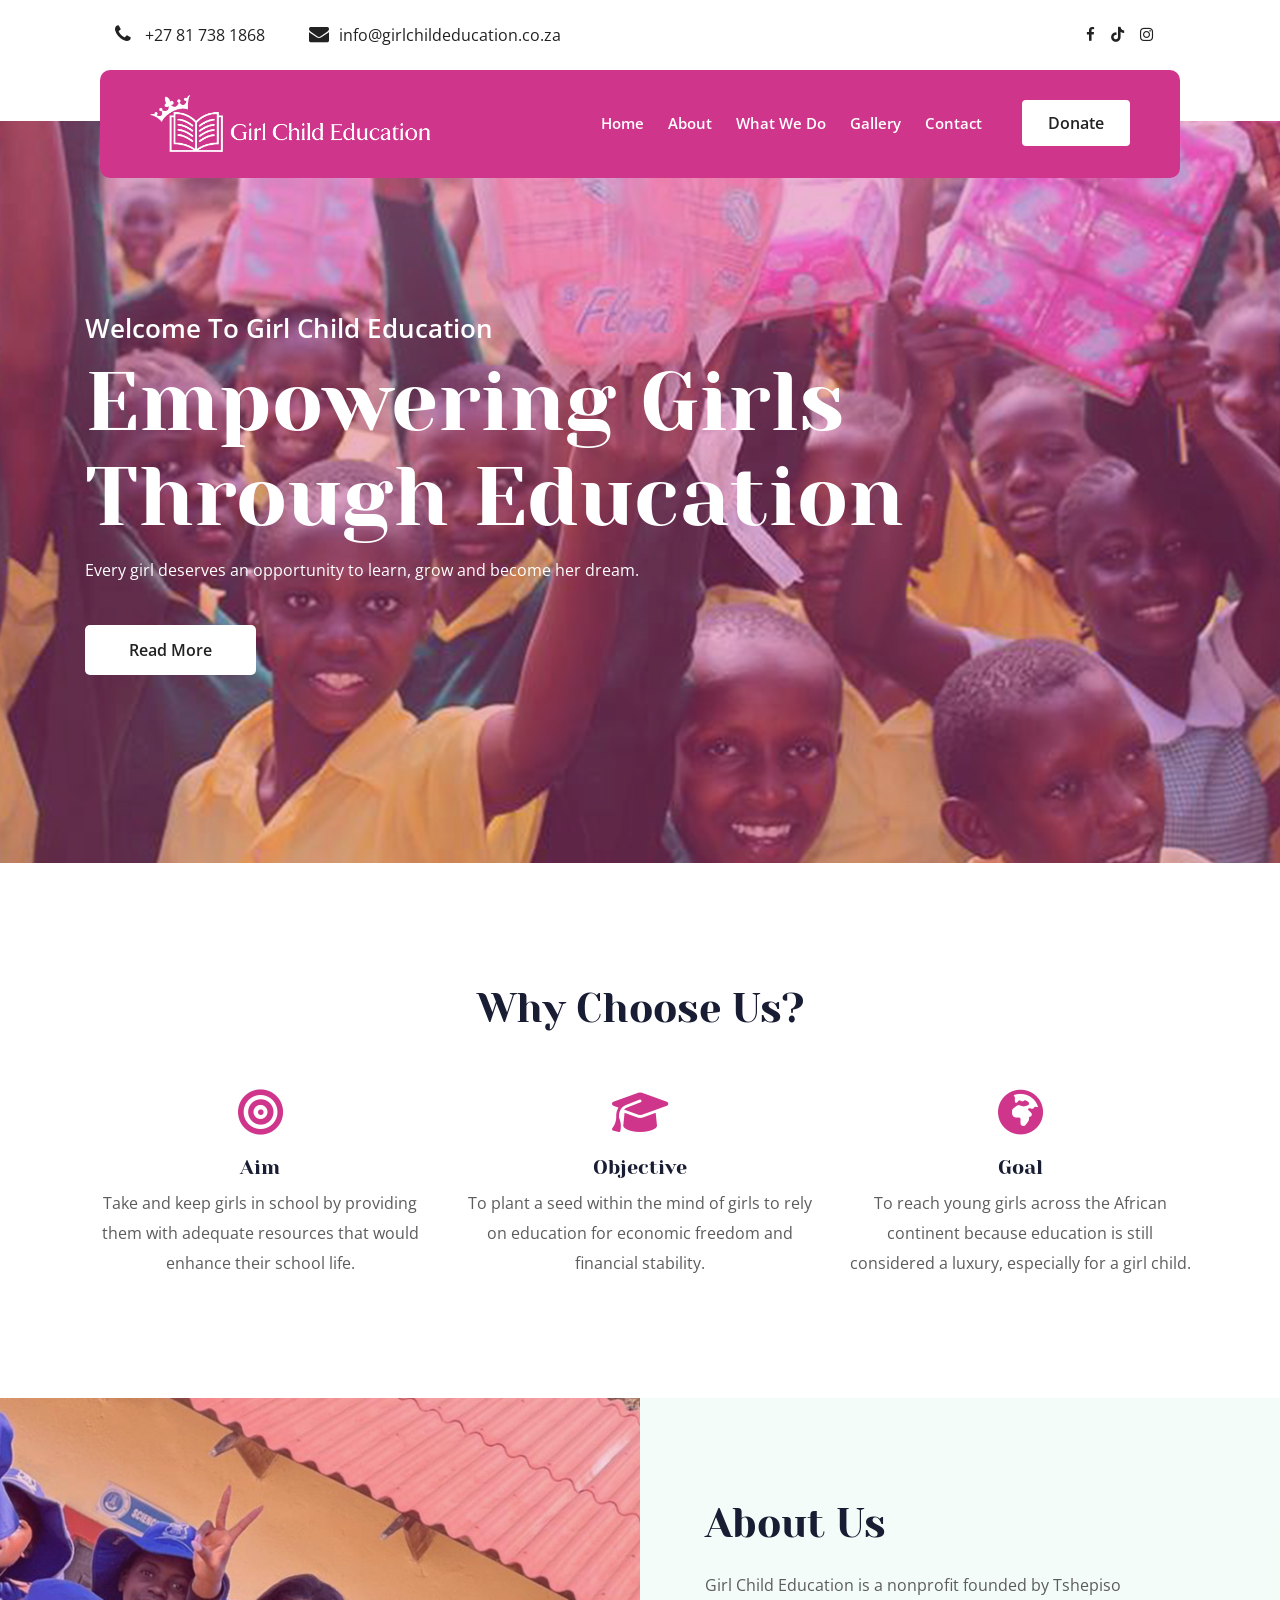
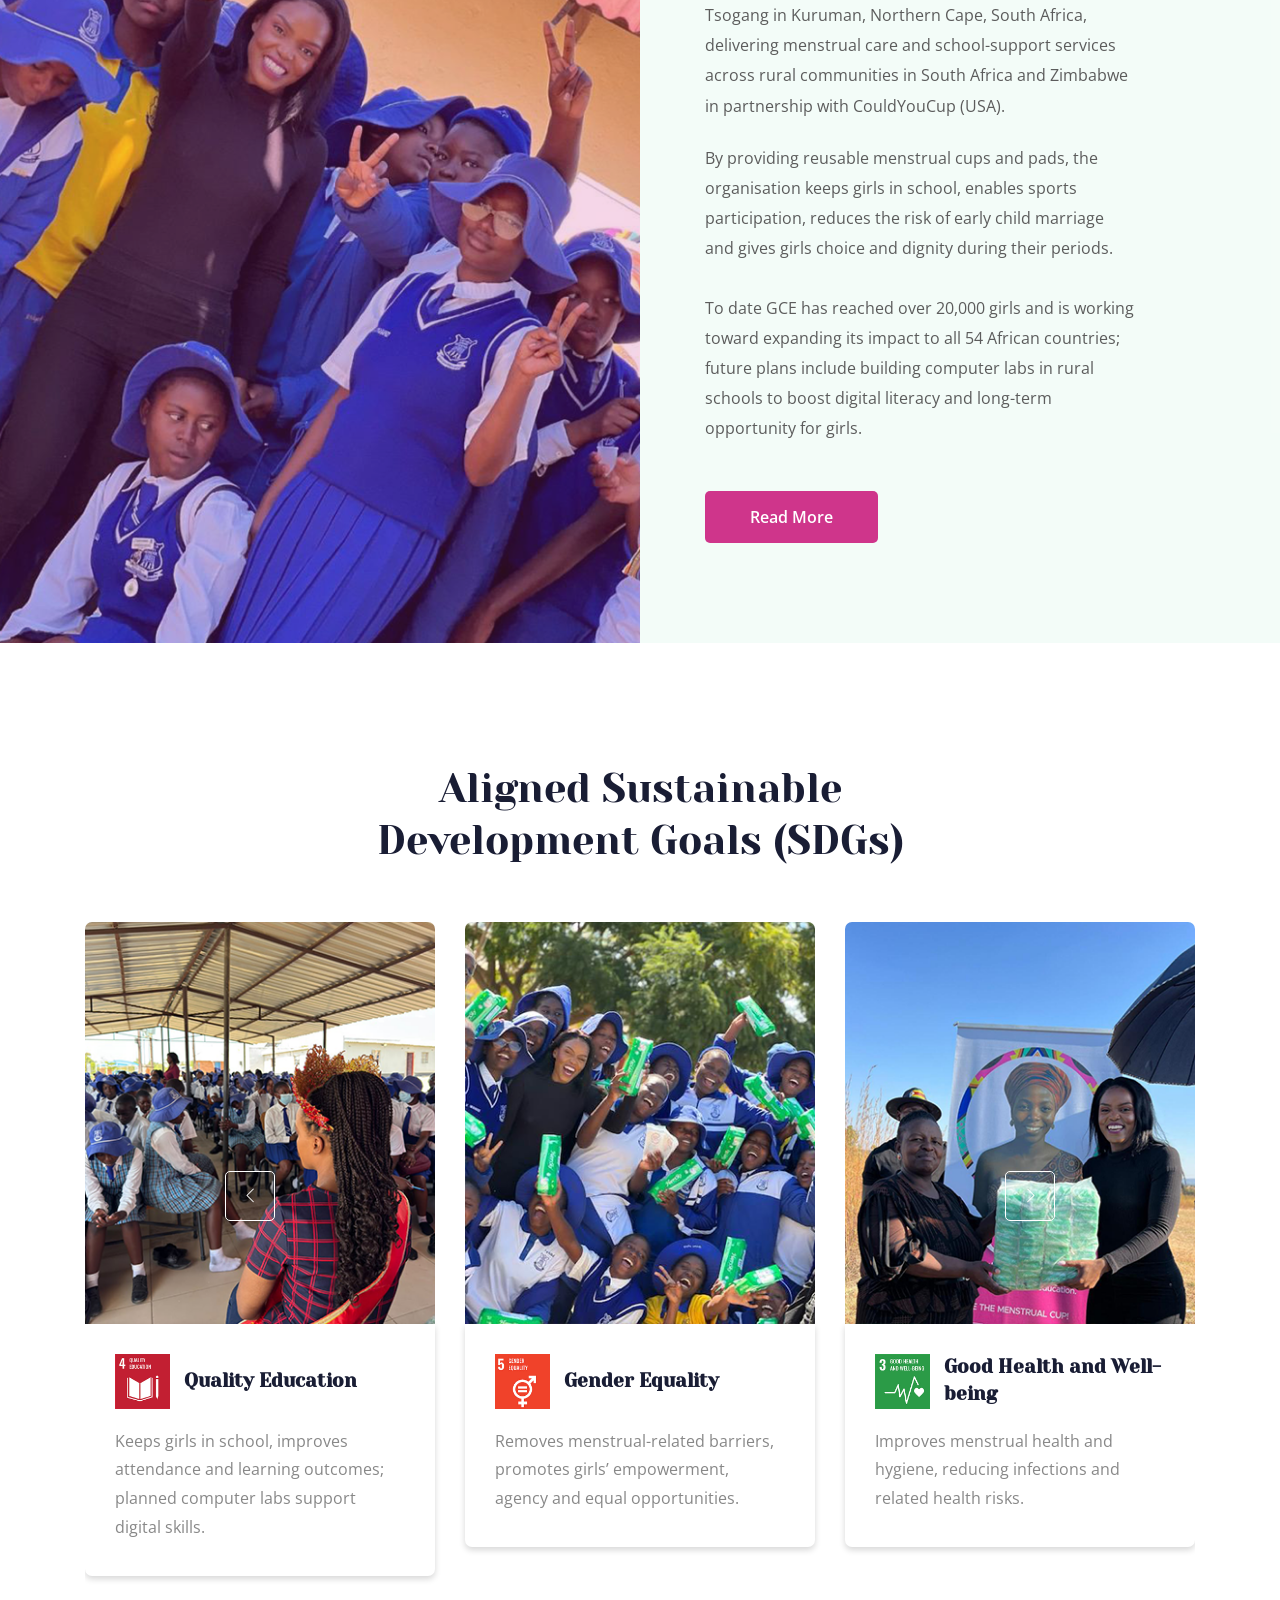
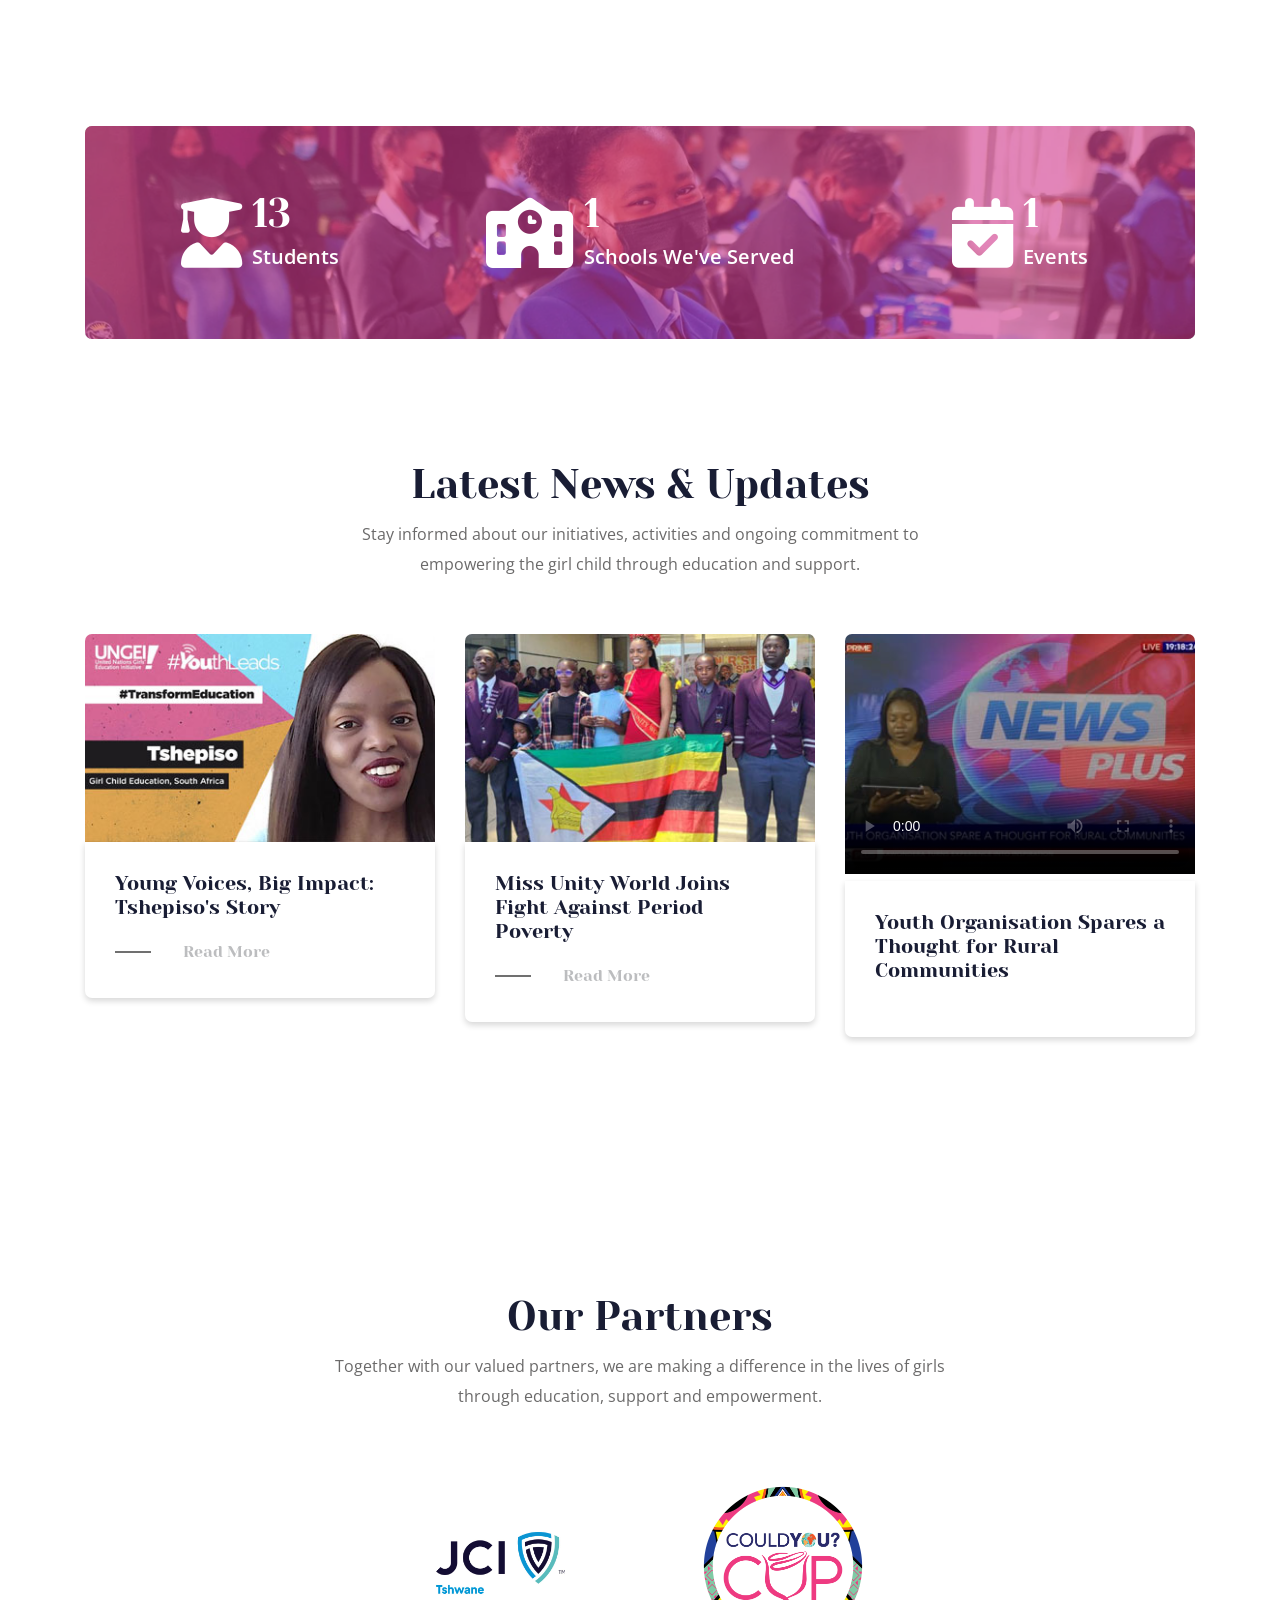
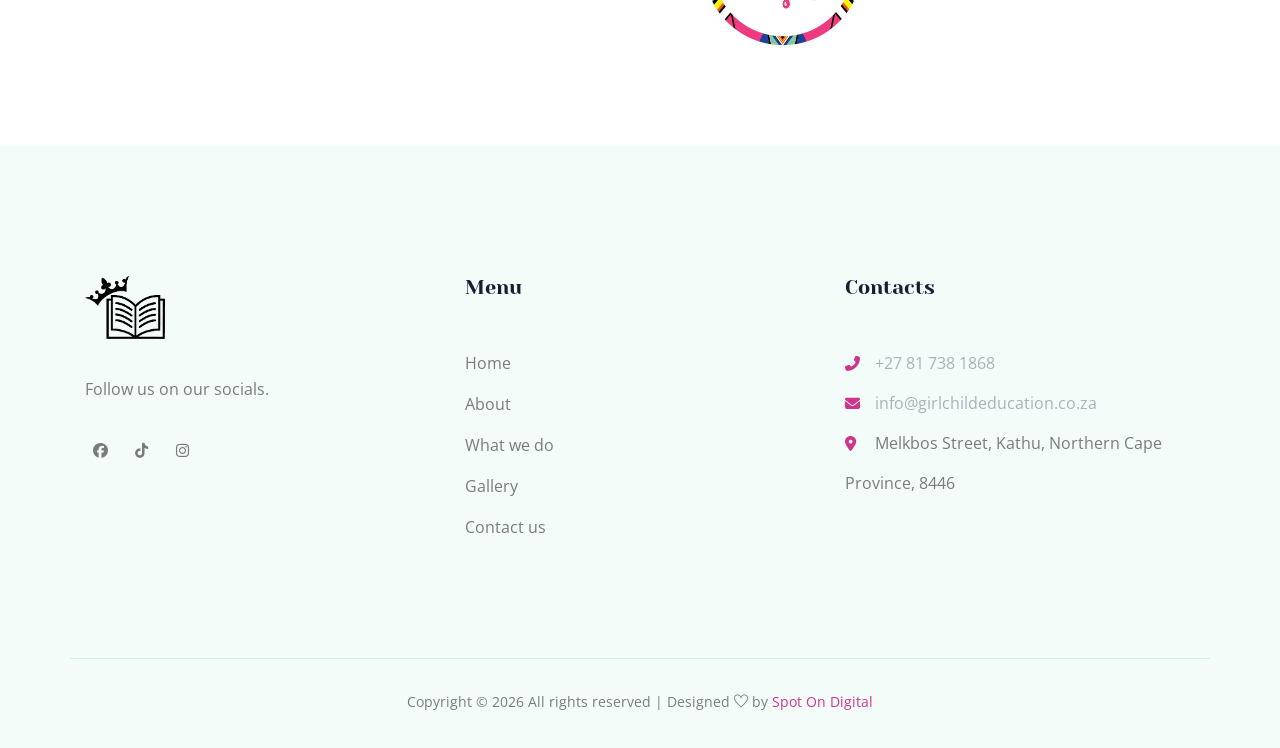
==== commit 2a7f87cb: "Add files via upload" ====
--- a/index.html
+++ b/index.html
@@ -59,8 +59,8 @@
                                     <i class="fab fa-tiktok"></i>
                                 </a>
                                 
-                                <a href="#">
-                                    <i class="fa fa-instagram"></i>
+                                <a href="https://www.instagram.com/thegirchildeducation?avpt=aXhwd3hvemVoOXRs" target="_blank" aria-label="Instagram">
+                                <i class="fab fa-instagram"></i>
                                 </a>
                             </div>
                         </div>
@@ -216,101 +216,143 @@
    
     
 
-    <!-- popular_causes_area_start  -->
-    <div class="popular_causes_area section_padding">
-        <div class="container">
-            <div class="row justify-content-center">
-                <div class="col-lg-6">
-                    <div class="section_title text-center mb-55">
-                        <h3>Aligned Sustainable Development Goals (SDGs)</h3>
-                    </div>
-                </div>
-            </div>
-            <div class="row">
-                <div class="col-lg-12">
-                    <div class="causes_active owl-carousel owl-theme">
-                        <div class="single_cause">
-                            <div class="thumb">
-                                <img src="img/causes/1.png" alt="">
-                            </div>
-                            <div class="causes_content">
-                                
+   
+<!-- popular_causes_area_start -->
+<div class="popular_causes_area section_padding">
+    <div class="container">
+
+        <div class="row justify-content-center">
+            <div class="col-lg-6">
+                <div class="section_title text-center mb-55">
+                    <h3>Aligned Sustainable Development Goals (SDGs)</h3>
+                </div>
+            </div>
+        </div>
+
+        <div class="row">
+            <div class="col-lg-12">
+
+                <div class="causes_active owl-carousel owl-theme">
+
+                    <!-- Quality Education -->
+                    <div class="single_cause">
+                        <div class="thumb">
+                            <img src="img/causes/1.png" alt="Quality Education">
+                        </div>
+
+                        <div class="causes_content">
+                            <div class="sdg_heading">
+                                <img src="img/causes/01.jpg" alt="SDG 4">
                                 <h4>Quality Education</h4>
-                                <p>Keeps girls in school, improves attendance and learning outcomes; planned computer labs support digital skills.</p>
-                            </div>
-                        </div>
-                        <div class="single_cause">
-                            <div class="thumb">
-                                <img src="img/causes/2.png" alt="">
-                            </div>
-                            <div class="causes_content">
-                                
+                            </div>
+
+                            <p>Keeps girls in school, improves attendance and learning outcomes; planned computer labs support digital skills.</p>
+                        </div>
+                    </div>
+
+                    <!-- Gender Equality -->
+                    <div class="single_cause">
+                        <div class="thumb">
+                            <img src="img/causes/2.png" alt="Gender Equality">
+                        </div>
+
+                        <div class="causes_content">
+                            <div class="sdg_heading">
+                                <img src="img/causes/02.jpg" alt="SDG 5">
                                 <h4>Gender Equality</h4>
-                                <p>Removes menstrual-related barriers, promotes girls’ empowerment, agency and equal opportunities.</p>
-                               
-                            </div>
-                        </div>
-                        <div class="single_cause">
-                            <div class="thumb">
-                                <img src="img/causes/3.png" alt="">
-                            </div>
-                            <div class="causes_content">
-                               
-                                <h4>Good Health and Well‑being</h4>
-                                <p>Improves menstrual health and hygiene, reducing infections and related health risks.</p>
-                               
-                            </div>
-                        </div>
-                        <div class="single_cause">
-                            <div class="thumb">
-                                <img src="img/causes/4.png" alt="">
-                            </div>
-                            <div class="causes_content">
-                                
+                            </div>
+
+                            <p>Removes menstrual-related barriers, promotes girls’ empowerment, agency and equal opportunities.</p>
+                        </div>
+                    </div>
+
+                    <!-- Good Health and Well-being -->
+                    <div class="single_cause">
+                        <div class="thumb">
+                            <img src="img/causes/3.png" alt="Good Health and Well-being">
+                        </div>
+
+                        <div class="causes_content">
+                            <div class="sdg_heading">
+                                <img src="img/causes/03.jpg" alt="SDG 3">
+                                <h4>Good Health and Well-being</h4>
+                            </div>
+
+                            <p>Improves menstrual health and hygiene, reducing infections and related health risks.</p>
+                        </div>
+                    </div>
+
+                    <!-- Clean Water and Sanitation -->
+                    <div class="single_cause">
+                        <div class="thumb">
+                            <img src="img/causes/4.png" alt="Clean Water and Sanitation">
+                        </div>
+
+                        <div class="causes_content">
+                            <div class="sdg_heading">
+                                <img src="img/causes/04.jpg" alt="SDG 6">
                                 <h4>Clean Water and Sanitation</h4>
-                                <p>Menstrual-care distribution pairs with sanitation and WASH needs essential for safe use and management.</p>
-                              
-                            </div>
-                        </div>
-                        <div class="single_cause">
-                            <div class="thumb">
-                                <img src="img/causes/5.png" alt="">
-                            </div>
-                            <div class="causes_content">
-                                
+                            </div>
+
+                            <p>Menstrual-care distribution pairs with sanitation and WASH needs essential for safe use and management.</p>
+                        </div>
+                    </div>
+
+                    <!-- Reduced Inequalities -->
+                    <div class="single_cause">
+                        <div class="thumb">
+                            <img src="img/causes/5.png" alt="Reduced Inequalities">
+                        </div>
+
+                        <div class="causes_content">
+                            <div class="sdg_heading">
+                                <img src="img/causes/05.jpg" alt="SDG 10">
                                 <h4>Reduced Inequalities</h4>
-                                <p>Targets underserved rural girls across borders, narrowing education and health gaps.</p>
-                               
-                            </div>
-                        </div>
-                        <div class="single_cause">
-                            <div class="thumb">
-                                <img src="img/causes/6.png" alt="">
-                            </div>
-                            <div class="causes_content">
-                               
+                            </div>
+
+                            <p>Targets underserved rural girls across borders, narrowing education and health gaps.</p>
+                        </div>
+                    </div>
+
+                    <!-- Industry, Innovation and Infrastructure -->
+                    <div class="single_cause">
+                        <div class="thumb">
+                            <img src="img/causes/6.png" alt="Industry, Innovation and Infrastructure">
+                        </div>
+
+                        <div class="causes_content">
+                            <div class="sdg_heading">
+                                <img src="img/causes/06.jpg" alt="SDG 9">
                                 <h4>Industry, Innovation and Infrastructure</h4>
-                                <p>Future computer labs build essential digital infrastructure and skills in rural schools.</p>
-                               
-                            </div>
-                        </div>
-                        <div class="single_cause">
-                            <div class="thumb">
-                                <img src="img/causes/7.png" alt="">
-                            </div>
-                            <div class="causes_content">
-                               
+                            </div>
+
+                            <p>Future computer labs build essential digital infrastructure and skills in rural schools.</p>
+                        </div>
+                    </div>
+
+                    <!-- Partnerships for the Goals -->
+                    <div class="single_cause">
+                        <div class="thumb">
+                            <img src="img/causes/7.png" alt="Partnerships for the Goals">
+                        </div>
+
+                        <div class="causes_content">
+                            <div class="sdg_heading">
+                                <img src="img/causes/07.jpg" alt="SDG 17">
                                 <h4>Partnerships for the Goals</h4>
-                                <p>Cross-border collaboration with CouldYouCup and local stakeholders strengthens delivery and scale.</p>
-                               
-                            </div>
-                        </div>
-                    </div>
+                            </div>
+
+                            <p>Cross-border collaboration with CouldYouCup and local stakeholders strengthens delivery and scale.</p>
+                        </div>
+                    </div>
+
                 </div>
             </div>
         </div>
     </div>
-    <!-- popular_causes_area_end  -->
+</div>
+<!-- popular_causes_area_end -->
+
 
   
 <!-- counter_area_start -->
@@ -363,6 +405,108 @@
     </div>
 </div>
 <!-- counter_area_end -->
+    
+    
+
+<!-- Blog Section Start -->
+<div class="popular_causes_area section_padding">
+    <div class="container">
+
+        <!-- Section Heading -->
+        <div class="row justify-content-center">
+            <div class="col-lg-7">
+                <div class="section_title text-center mb-55">
+                    <h3>Latest News & Updates</h3>
+                    <p>
+                        Stay informed about our initiatives, activities and
+                        ongoing commitment to empowering the girl child
+                        through education and support.
+                    </p>
+                </div>
+            </div>
+        </div>
+
+        <!-- Blog Posts -->
+        <div class="row">
+
+            <!-- Blog 1 -->
+            <div class="col-lg-4 col-md-6 mb-4">
+                <div class="single_cause blog_card">
+
+                    <div class="thumb">
+                        <img src="img/blog/blog_1.jpg"
+                             alt="Tshepiso - Young Voices, Big Impact">
+                    </div>
+
+                    <div class="causes_content">
+                        <h4>Young Voices, Big Impact: Tshepiso's Story</h4>
+
+                        <a href="https://www.ungei.org/media/tshepiso-girl-child-education-south-africa"
+                           class="read_more"
+                           target="_blank"
+                           rel="noopener noreferrer">
+                            Read More
+                        </a>
+                    </div>
+
+                </div>
+            </div>
+
+            <!-- Blog 2 -->
+            <div class="col-lg-4 col-md-6 mb-4">
+                <div class="single_cause blog_card">
+
+                    <div class="thumb">
+                        <img src="img/blog/blog_2.jpg"
+                             alt="Menstrual health and hygiene awareness">
+                    </div>
+
+                    <div class="causes_content">
+                        <h4>Miss Unity World Joins Fight Against Period Poverty</h4>
+
+                        <a href="https://www.heraldonline.co.zw/miss-unity-world-joins-fight-against-period-poverty-as-govt-moves-to-enact-menstrual-health-law/"
+                           class="read_more"
+                           target="_blank"
+                           rel="noopener noreferrer">
+                            Read More
+                        </a>
+                    </div>
+
+                </div>
+            </div>
+
+            <!-- Blog 3 - Video -->
+            <div class="col-lg-4 col-md-6 mb-4">
+                <div class="single_cause blog_card">
+
+                    <div class="thumb">
+                        <video controls
+                               preload="metadata"
+                               poster="img/blog/video.jpg"
+                               style="width:100%; height:240px; object-fit:cover;">
+
+                            <source src="img/blog/video.mp4"
+                                    type="video/mp4">
+
+                            Your browser does not support HTML5 video.
+
+                        </video>
+                    </div>
+
+                    <div class="causes_content">
+                        <h4>Youth Organisation Spares a Thought for Rural Communities</h4>
+
+                    </div>
+
+                </div>
+            </div>
+
+        </div>
+
+    </div>
+</div>
+<!-- Blog Section End -->
+
 
 
     
@@ -440,7 +584,7 @@
                                         </a>
                                     </li>
                                     <li>
-                                        <a href="#" target="_blank" aria-label="Instagram">
+                                        <a href="https://www.instagram.com/thegirchildeducation?avpt=aXhwd3hvemVoOXRs" target="_blank" aria-label="Instagram">
                                             <i class="fab fa-instagram"></i>
                                         </a>
                                     </li>
@@ -524,25 +668,24 @@
     <script src="js/owl.carousel.min.js"></script>
 
     <script>
-    $('.causes_active').owlCarousel({
-        loop: true,
-        margin: 30,
-        nav: true,
-        dots: true,
-        autoplay: false,
-        navText: ['<span>&#8249;</span>', '<span>&#8250;</span>'],
-        responsive: {
-            0: {
-                items: 1
-            },
-            600: {
-                items: 2
-            },
-            1000: {
-                items: 3
-            }
+   $('.causes_active').owlCarousel({
+    loop: true,
+    margin: 30,
+    nav: true,
+    dots: false,
+    autoplay: false,
+    responsive: {
+        0: {
+            items: 1
+        },
+        600: {
+            items: 2
+        },
+        1000: {
+            items: 3
         }
-    });
+    }
+});
     </script>
     
 
--- a/css/style.css
+++ b/css/style.css
@@ -7119,4 +7119,149 @@
     }
 }
 
+
+
+/* SDG Carousel */
+.causes_active {
+    position: relative;
+}
+
+/* Carousel content */
+.causes_active .owl-stage-outer {
+    position: relative;
+    z-index: 1;
+}
+
+/* Navigation wrapper */
+.causes_active .owl-nav {
+    display: block !important;
+    position: absolute !important;
+    top: 40%;
+    left: 0;
+    width: 100%;
+    height: 0;
+    z-index: 9999 !important;
+    pointer-events: auto !important;
+}
+
+/* Navigation buttons */
+.causes_active .owl-nav button.owl-prev,
+.causes_active .owl-nav button.owl-next {
+    position: absolute !important;
+    top: 0;
+    width: 45px;
+    height: 50px;
+    background: #ce3293 !important;
+    color: #fff !important;
+    border: none !important;
+    border-radius: 5px;
+    font-size: 24px !important;
+    display: flex !important;
+    align-items: center;
+    justify-content: center;
+    cursor: pointer !important;
+    pointer-events: auto !important;
+    z-index: 10000 !important;
+    opacity: 1 !important;
+    visibility: visible !important;
+}
+
+.causes_active .owl-nav button.owl-prev {
+    left: 10px;
+}
+
+.causes_active .owl-nav button.owl-next {
+    right: 10px;
+}
+
+.causes_active .owl-nav button:hover {
+    background: #a92376 !important;
+}
+
+/* Mobile */
+@media (max-width: 767px) {
+    .causes_active .owl-nav button.owl-prev {
+        left: 5px;
+    }
+
+    .causes_active .owl-nav button.owl-next {
+        right: 5px;
+    }
+}
+
+
+/*--------------------------------------------------------------
+# SDG Heading and Icon Alignment
+--------------------------------------------------------------*/
+
+.single_cause .causes_content .sdg_heading {
+    display: grid !important;
+    grid-template-columns: 55px minmax(0, 1fr);
+    align-items: center;
+    column-gap: 14px;
+    width: 100%;
+    margin: 0 0 18px;
+    direction: ltr;
+    text-align: left;
+}
+
+/* SDG Thumbnail */
+.single_cause .causes_content .sdg_heading img {
+    display: block !important;
+    width: 55px !important;
+    height: 55px !important;
+    max-width: 55px !important;
+    object-fit: contain;
+    margin: 0 !important;
+    padding: 0;
+    float: none !important;
+    position: static !important;
+}
+
+/* SDG Heading Text */
+.single_cause .causes_content .sdg_heading h4 {
+    display: block !important;
+    width: auto !important;
+    min-width: 0;
+    margin: 0 !important;
+    padding: 0 !important;
+    font-size: 19px;
+    line-height: 1.4;
+    font-weight: 700;
+    text-align: left !important;
+    overflow-wrap: break-word;
+    word-break: normal;
+}
+
+/* SDG Description */
+.single_cause .causes_content .sdg_heading + p {
+    margin-top: 0 !important;
+    margin-bottom: 0;
+    padding-left: 0;
+    font-size: 16px;
+    line-height: 1.8;
+    color: #888;
+}
+
+/* Mobile Responsive */
+@media (max-width: 767px) {
+
+    .single_cause .causes_content .sdg_heading {
+        grid-template-columns: 45px minmax(0, 1fr);
+        column-gap: 12px;
+    }
+
+    .single_cause .causes_content .sdg_heading img {
+        width: 45px !important;
+        height: 45px !important;
+        max-width: 45px !important;
+    }
+
+    .single_cause .causes_content .sdg_heading h4 {
+        font-size: 17px;
+    }
+
+}
+
+
 /*# sourceMappingURL=style.css.map */
